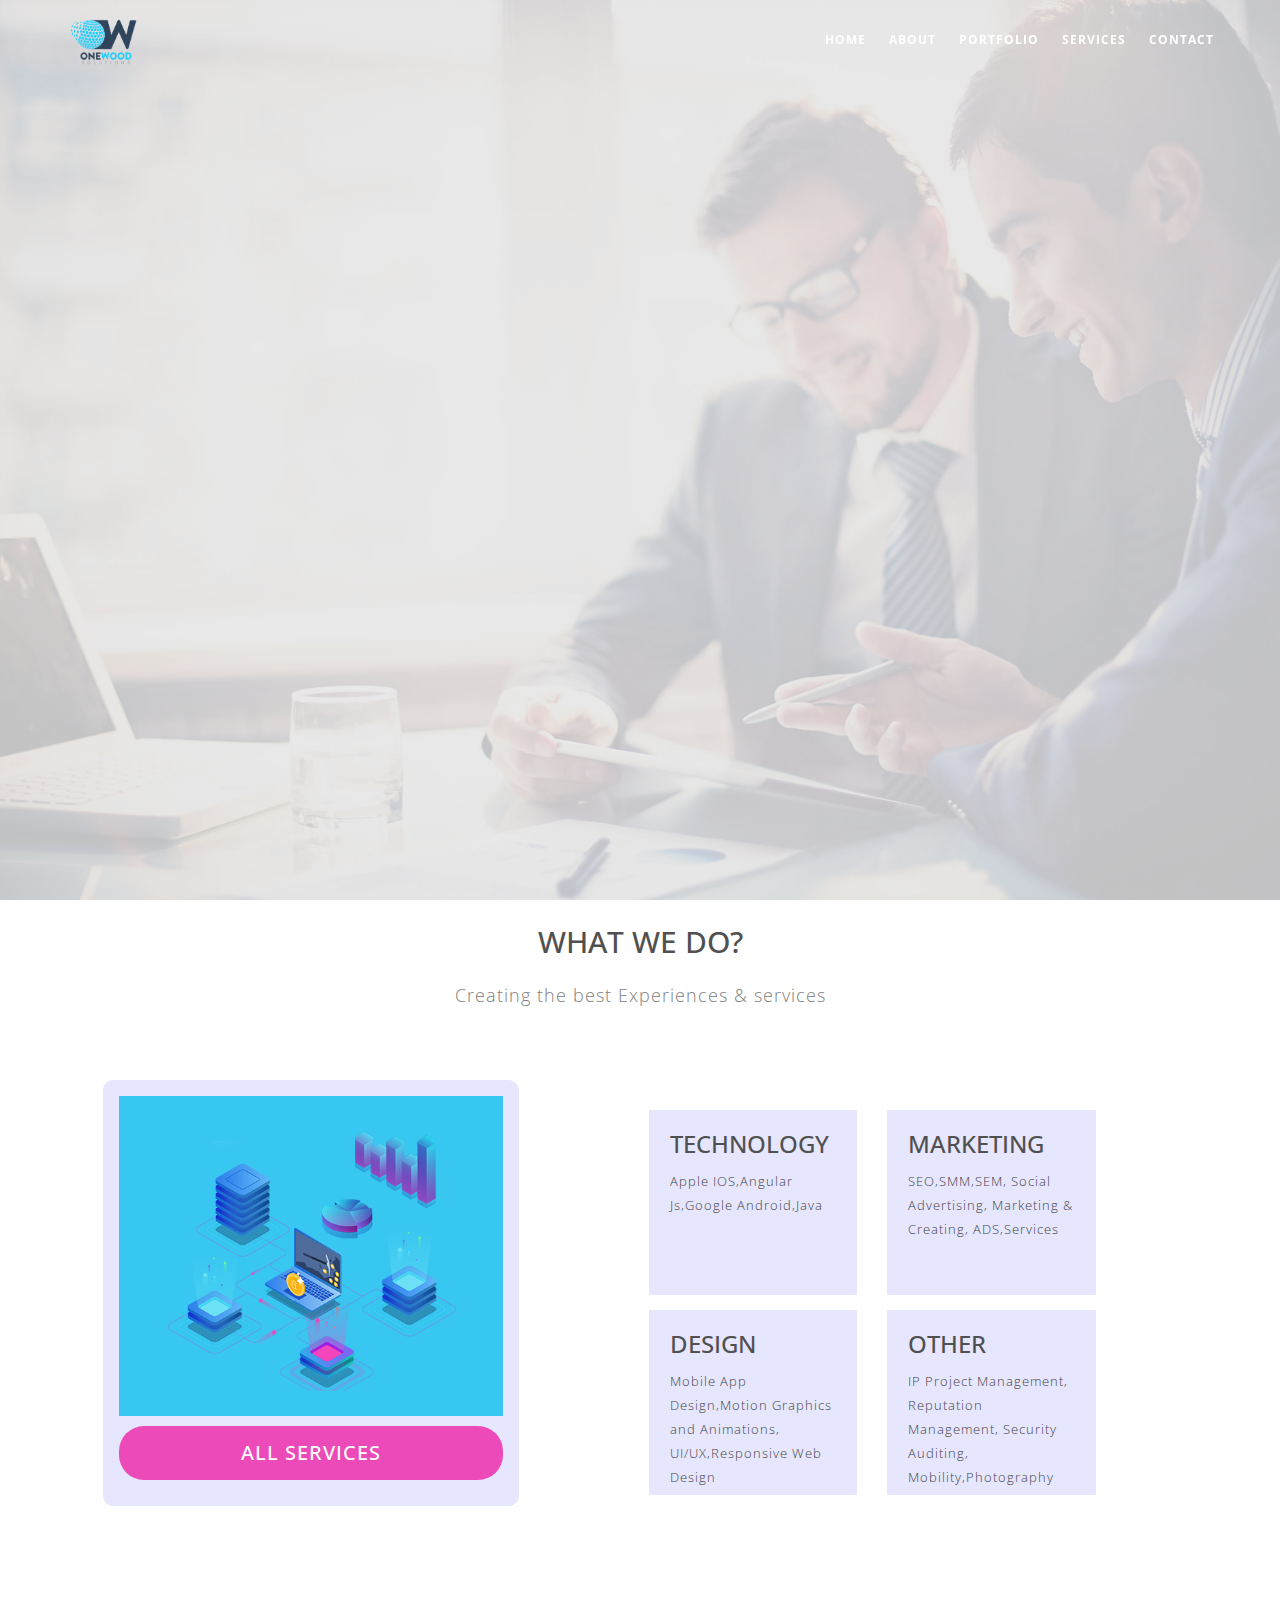
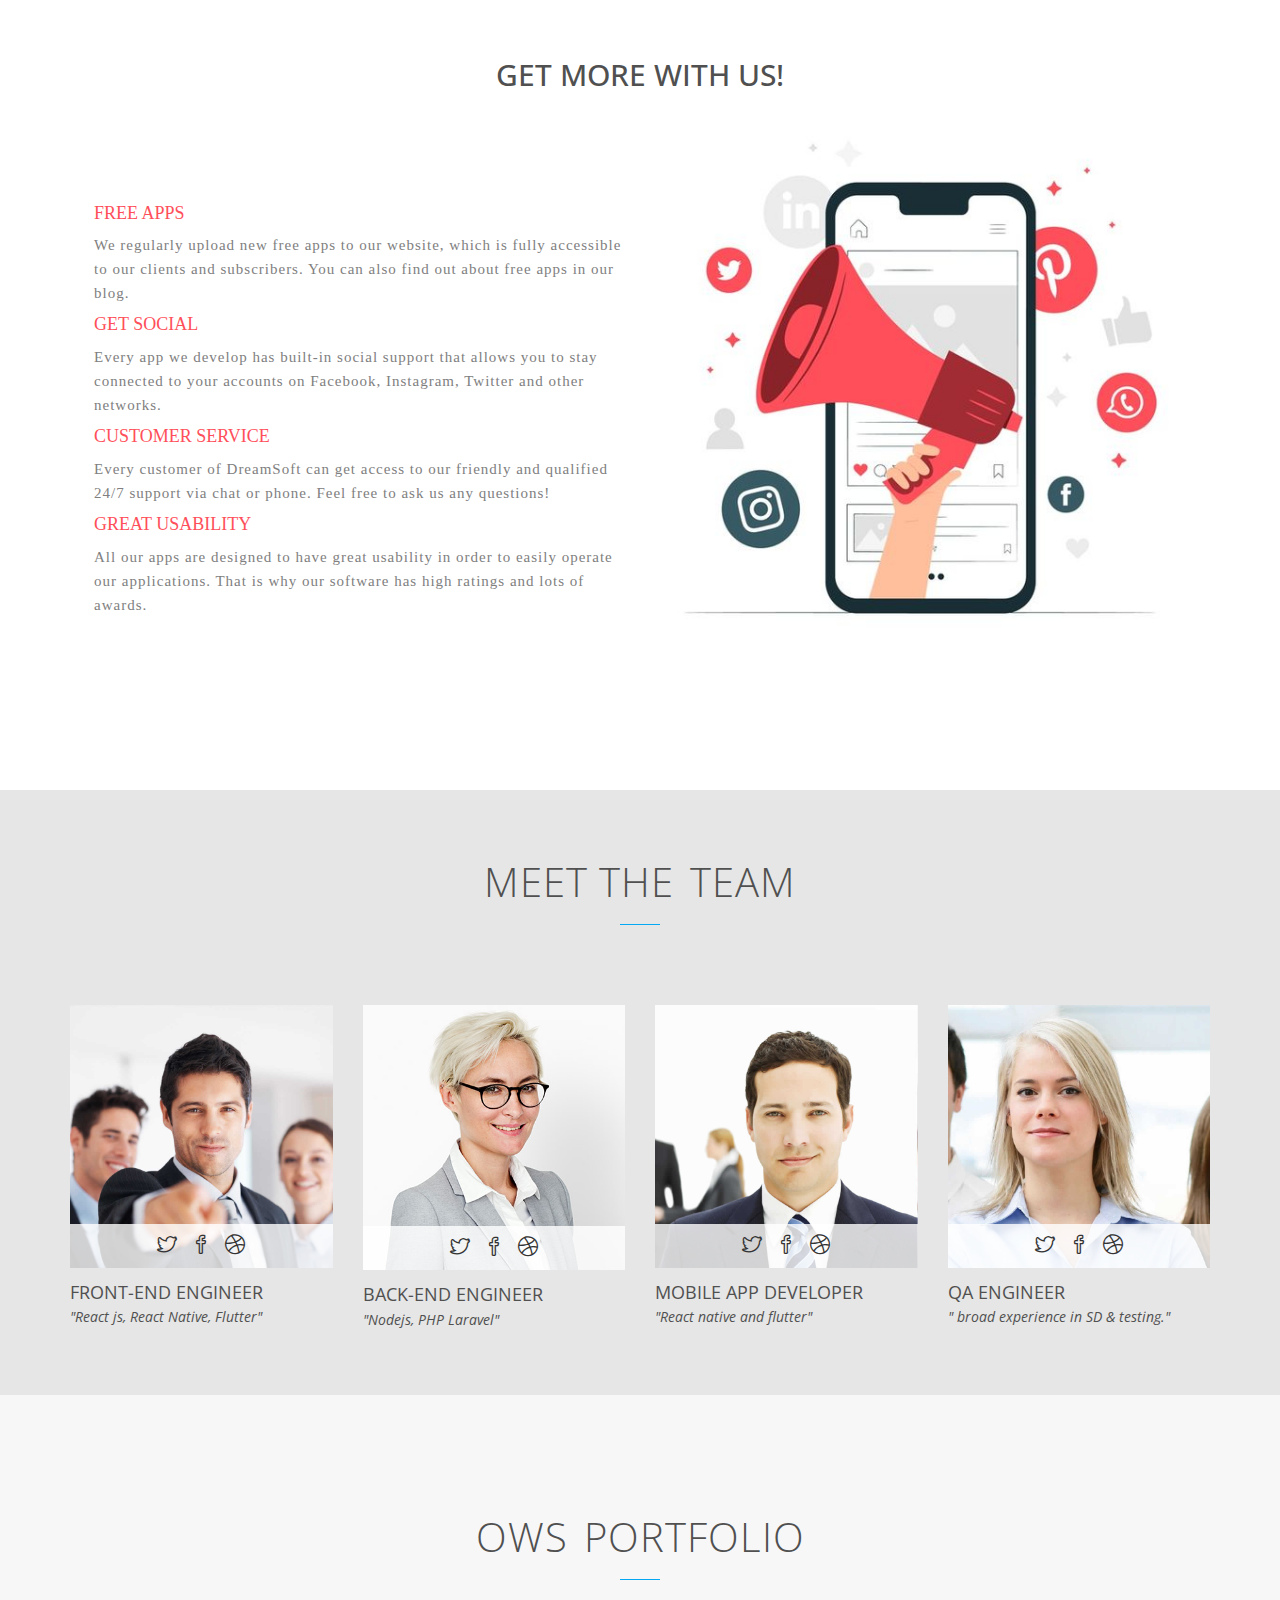
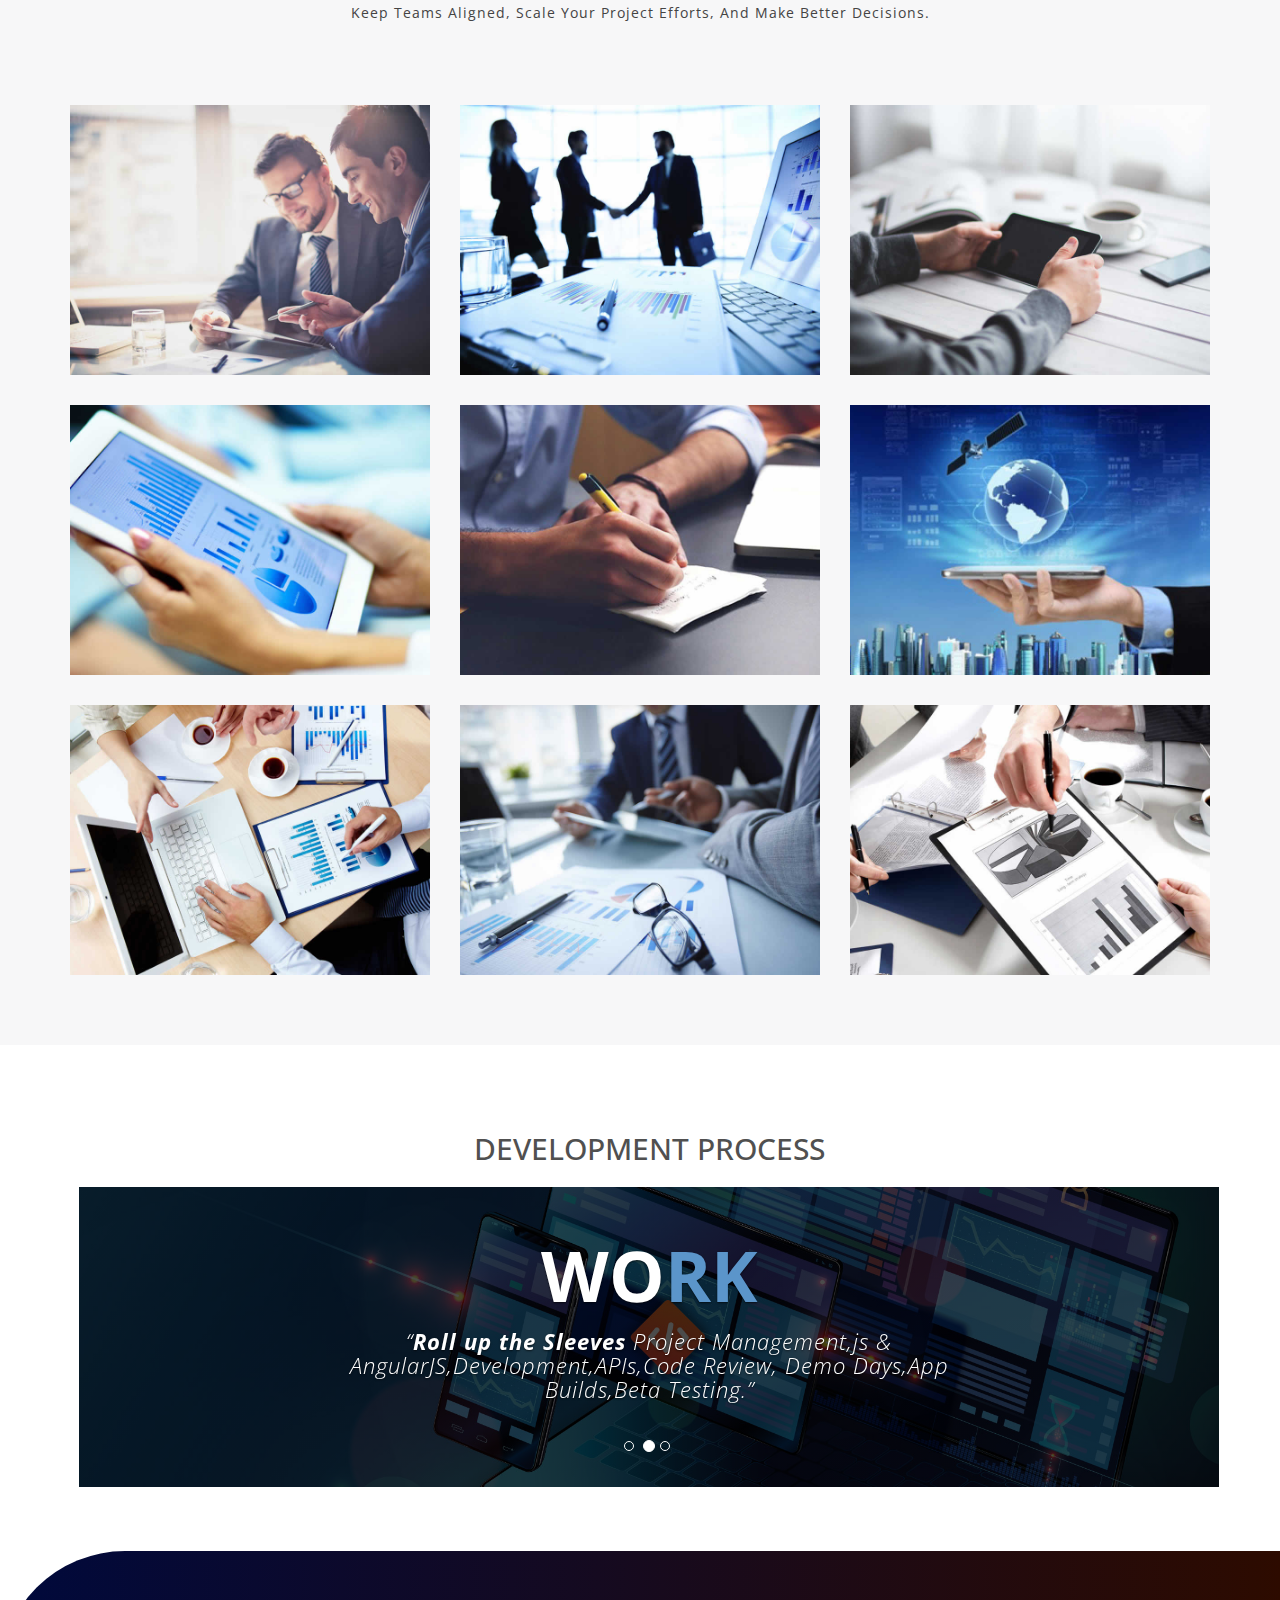
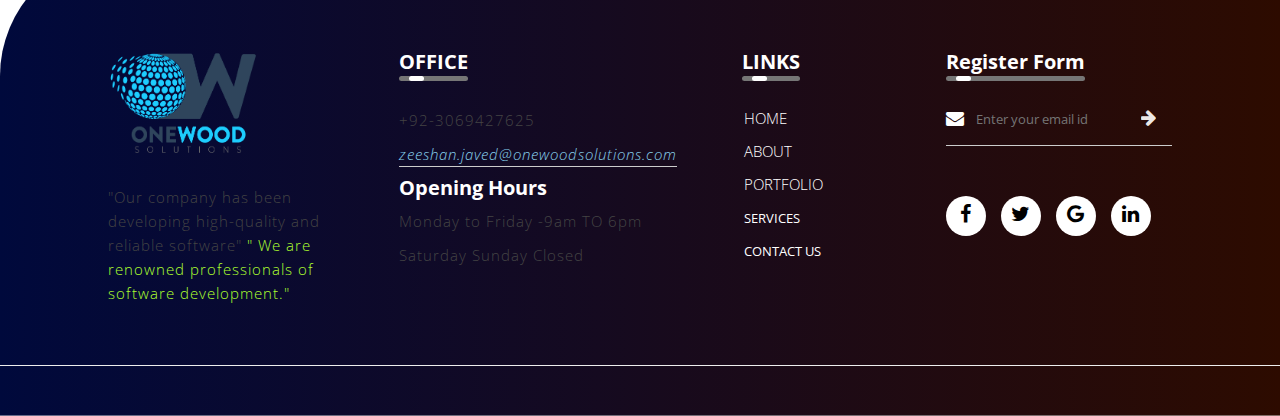
==== index.html @ 3f16fde7 "readme1" ====
<!DOCTYPE html>
<html>
<head>
	<meta charset="utf-8">
	<title>one wood solution</title>
	<link rel="stylesheet" type="text/css" href="css/style.css">
	 <meta name="viewport" content="width=device-width, initial-scale=1">
	  <link  rel="stylesheet" href="https://cdnjs.cloudflare.com/ajax/libs/animate.css/4.1.1/animate.min.css"/>
  <link rel="stylesheet" href="https://maxcdn.bootstrapcdn.com/bootstrap/3.4.1/css/bootstrap.min.css">
  <script src="https://ajax.googleapis.com/ajax/libs/jquery/3.5.1/jquery.min.js"></script>
  <script src="https://maxcdn.bootstrapcdn.com/bootstrap/3.4.1/js/bootstrap.min.js"></script>
   <!--add icon-->
  <link rel="stylesheet" href="https://cdnjs.cloudflare.com/ajax/libs/font-awesome/4.7.0/css/font-awesome.min.css">
   <!--extra-->
   <link  rel="stylesheet" href="https://cdnjs.cloudflare.com/ajax/libs/animate.css/4.1.1/animate.min.css"/>
  <link rel="stylesheet" href="https://maxcdn.bootstrapcdn.com/bootstrap/3.4.1/css/bootstrap.min.css">
  <script src="https://ajax.googleapis.com/ajax/libs/jquery/3.5.1/jquery.min.js"></script>
  <script src="https://maxcdn.bootstrapcdn.com/bootstrap/3.4.1/js/bootstrap.min.js"></script>
  <!--extra-->
  <!-- Bootstrap -->
        <link href="bootstrap/css/bootstrap.min.css" rel="stylesheet">
        <link href="css/style.css" rel="stylesheet" type="text/css">
        <link href="css/flexslider.css" rel="stylesheet" type="text/css">
        <link href="icons/css/ionicons.min.css" rel="stylesheet" type="text/css">
        <link href="icons/css/simple-line-icons.css" rel="stylesheet" type="text/css">
       
        <!--revolution slider setting css-->
        <link href="rs-plugin/css/settings.css" rel="stylesheet">
        <link href="css/prettyPhoto.css" rel="stylesheet" type="text/css" />
        <!-- HTML5 shim and Respond.js for IE8 support of HTML5 elements and media queries -->
        <!-- WARNING: Respond.js doesn't work if you view the page via file:// -->
        <!--[if lt IE 9]>
          <script src="https://oss.maxcdn.com/html5shiv/3.7.2/html5shiv.min.js"></script>
          <script src="https://oss.maxcdn.com/respond/1.4.2/respond.min.js"></script>
        <![endif]-->
</head>

<body data-spy="scroll" data-target=".navbar" data-offset="80">


        <!-- Static navbar -->
        <nav class="navbar navbar-default navbar-fixed-top before-color">
            <div class="container">
                <div class="navbar-header">
                    <button type="button" class="navbar-toggle collapsed" data-toggle="collapse" data-target="#navbar" aria-controls="navbar">
                        <span class="sr-only">Toggle navigation</span>
                        <span class="icon-bar"></span>
                        <span class="icon-bar"></span>
                        <span class="icon-bar"></span>
                    </button>
                    <a class="navbar-brand alo" href="index.html"><img src="images/ow spread logo-01.png"></a>
                </div>
                <div id="navbar" class="navbar-collapse collapse">
                    <ul class="nav navbar-nav navbar-right scroll-to">
                       <li><a href="index.html">Home</a></li>
      <li><a href="about.html">About</a></li>
      <li><a href="portfolio.html">Portfolio</a></li>
      <li><a href="services.html"> Services</a></li>
      <li><a href="contact.html"> Contact</a></li>

                    </ul>
                </div><!--/.nav-collapse -->
            </div><!--/.container-fluid -->
        </nav>


        <div class="fullwidthbanner" id="home">
            <div class="tp-banner">
                <ul>
                    <!-- SLIDE 1 -->
                    <li data-transition="fade" data-slotamount="7" data-masterspeed="1500">
                        <!-- MAIN IMAGE -->
                        <img src="images/bg-1.jpg" alt="desk" data-bgfit="cover" data-bgposition="left top" data-bgrepeat="no-repeat">
                        <!-- LAYERS -->
                        <!-- LAYER NR. 1 -->
                        <div class="tp-caption slider-title" data-x="center" data-y="center"  data-voffset="-30" data-speed="500" data-start="1200" data-easing="Power4.easeInOut">
                         We are <span>Creative</span>
                        </div> <!-- /tp-caption -->
                        <!-- LAYER NR. 2 -->
                        <div class="tp-caption slider-caption" data-x="center" data-y="center" data-voffset="40" data-speed="500" data-start="1800" data-easing="Power4.easeInOut" data-captionhidden="on">
                            “Developer is the one who creates bugs/defects mostly and working code rarely”
                        </div> <!-- /tp-caption -->

                        <!-- LAYER NR. 3 -->
                        <div class="tp-caption slider-button scroll-to" data-x="center" data-y="center" data-voffset="120" data-speed="500" data-start="2400" data-easing="Power4.easeInOut" data-captionhidden="on">
                            <a class="btn btn-white" href="#about">See more</a>
                        </div> <!-- /tp-caption -->
                    </li>
                    <!-- SLIDE 2 -->
                    <li data-transition="fade" data-slotamount="7" data-masterspeed="1500">
                        <!-- MAIN IMAGE -->
                        <img src="images/bg-3.jpg" alt="desk" data-bgfit="cover" data-bgposition="left top" data-bgrepeat="no-repeat">

                        <!-- LAYERS -->
                        <!-- LAYER NR. 1 -->
                        <div class="tp-caption slider-title" data-x="center" data-y="center"  data-voffset="-30" data-speed="500" data-start="1200" data-easing="Power4.easeInOut">
                       WE ARE <span>INGENIOUS</span>
                        </div> <!-- /tp-caption -->

                        <!-- LAYER NR. 2 -->
                        <div class="tp-caption slider-caption" data-x="center" data-y="center" data-voffset="40" data-speed="500" data-start="1800" data-easing="Power4.easeInOut" data-captionhidden="on">
                           “Software testing is not only ensuring absence of bugs but also ensuring presence of value.”
                        </div> <!-- /tp-caption -->

                        <!-- LAYER NR. 3 -->
                        <div class="tp-caption slider-button scroll-to" data-x="center" data-y="center" data-voffset="120" data-speed="500" data-start="2400" data-easing="Power4.easeInOut" data-captionhidden="on">
                            <a class="btn btn-white" href="#about">See more</a>
                        </div> <!-- /tp-caption -->
                    </li>
                    <!-- SLIDE 3 -->
                </ul>
            </div>
        </div><!--full width banner-->



<!--services-->
<section class="services">
    <div class="container-fluid ct1">
   <div class="typing"><h2>WHAT WE DO?</h2>
      <p>Creating the best Experiences &amp; services</p></div>
  <div class="animate__animated animate__fadeIn" style="animation-delay:1s;">
    <div class="col-md-4 col_serv"><img src="images/network.png">
      <p><a href="#">All SERVICES</a> </p></div>
    <div class="col-md-6 col_serv1">
    <div class="row">

       <div class="col-md-4 sr">
      <h3>TECHNOLOGY</h3>
        <p>  Apple IOS,Angular Js,Google Android,Java</p>
      </div>
      
       
      <div class="col-md-4 sr">
        <h3>MARKETING</h3>
        <p> SEO,SMM,SEM, Social Advertising, Marketing &amp; Creating,
 ADS,Services</p>
      </div>
    </div>
        <div class="row">
          
      <div class="col-md-4 sr">
        <h3>DESIGN</h3>
        <p> Mobile App Design,Motion Graphics and Animations,
 UI/UX,Responsive Web Design</p>
      </div>
     
      <div class="col-md-4 sr">
        <h3>OTHER</h3>
        <p>  IP Project Management, Reputation Management,
        Security Auditing, Mobility,Photography</p>
      </div>
    
  </div>
</div></div></div>

  </section>
  <!--tab-->
  <section class="tabs">
    <div class="container-fluid tb">
        <div class="t"><h2>GET MORE WITH US!</h2></div>
    
    <div row="">
        <div class="col-md-6 info">
            <div class="Hcover">
                <h3>FREE APPS</h3>
            <p>We regularly upload new free apps to our website, which is fully accessible to our clients and subscribers. You can also find out about free apps in our blog.</p>
            </div>
            <div class="Hcover">
                <h3>GET SOCIAL</h3>
            <p>Every app we develop has built-in social support that allows you to stay connected to your accounts on Facebook, Instagram, Twitter and other networks.</p>
            </div>
            <div class="Hcover">
                <h3>CUSTOMER SERVICE</h3>
            <p>Every customer of DreamSoft can get access to our friendly and qualified 24/7 support via chat or phone. Feel free to ask us any questions!</p>
            </div>
            <div class="Hcover">
                <h3>GREAT USABILITY</h3>
            <p>All our apps are designed to have great usability in order to easily operate our applications. That is why our software has high ratings and lots of awards.</p>
            </div>
        </div>
        <div class="col-md-6 information">
            <img src="images/others.jpg">
        </div>
    </div></div>
</section>

<!--meet the team-->
<div class="team">
            <div class="container">
                <div class="row">
                    <div class="col-sm-8 col-sm-offset-2">
                        <div class="section-title text-center">
                            <h1> <span class="alo">MEET THE</span> TEAM</h1> 
                            <span class="border-line"></span>
                    
                        </div>
                    </div>
                </div>
                <div class="row">

                    <div class="col-sm-3 margin-bottom30">
                        <div class="team-box">
                            <img src="images/team-1.jpg" class="img-responsive" alt="">

                            <ul class="social list-inline">
                                <li><a href="#"><i class="icon icon-social-twitter"></i></a></li>
                                <li><a href="#"><i class="icon icon-social-facebook"></i></a></li>
                                <li><a href="#"><i class="icon icon-social-dribbble"></i></a></li>
                            </ul>
                        </div>
                        <div class="team-desc">
                            <h4>Front-End Engineer</h4>
                            <em>"React js, React Native, Flutter"</em>
                        </div>
                    </div>
                     <div class="col-sm-3 margin-bottom30">
                        <div class="team-box">
                            <img src="images/team5.jpg" class="img-responsive" alt="">                     
                            <ul class="social list-inline">
                                <li><a href="#"><i class="icon icon-social-twitter"></i></a></li>
                                <li><a href="#"><i class="icon icon-social-facebook"></i></a></li>
                                <li><a href="#"><i class="icon icon-social-dribbble"></i></a></li>
                            </ul>
                        </div>
                        <div class="team-desc">
                            <h4>Back-End Engineer</h4>
                            <em>"Nodejs, PHP Laravel"</em>
                        </div>

                    </div>
                    <div class="col-sm-3 margin-bottom30">
                        <div class="team-box">
                            <img src="images/team-2.jpg" class="img-responsive" alt="">                       
                            <ul class="social list-inline">
                                <li><a href="#"><i class="icon icon-social-twitter"></i></a></li>
                                <li><a href="#"><i class="icon icon-social-facebook"></i></a></li>
                                <li><a href="#"><i class="icon icon-social-dribbble"></i></a></li>
                            </ul>
                        </div>
                        <div class="team-desc">
                            <h4>Mobile App Developer</h4>
                            <em>"React native and flutter"</em>
                        </div>
                    </div><!--team col end-->
                   
                    <div class="col-sm-3 margin-bottom30">
                        <div class="team-box">
                            <img src="images/team-3.jpg" class="img-responsive" alt="">                     
                            <ul class="social list-inline">
                                <li><a href="#"><i class="icon icon-social-twitter"></i></a></li>
                                <li><a href="#"><i class="icon icon-social-facebook"></i></a></li>
                                <li><a href="#"><i class="icon icon-social-dribbble"></i></a></li>
                            </ul>
                        </div>
                        <div class="team-desc">
                            <h4>QA Engineer</h4>
                            <em>" broad experience in SD &amp; testing."</em>
                        </div>
                        
                    </div><!--team col end-->
                </div>
            </div>
        </div>

<section id="work" class="section-padding">
            <div class="container">
                <div class="row">
                    <div class="col-sm-8 col-sm-offset-2">
                        <div class="section-title text-center">
                            <h1> <span class="alo">OWS</span> Portfolio</h1> 
                            <span class="border-line"></span>
                            <p class="lead subtitle-caption">
                               Keep teams aligned, scale your project efforts, and make better decisions.
                            </p>
                        </div>
                    </div>
                </div><!--heading row-->


                <div class="row">
                    <div class="col-sm-4">
                        <div class="entry-thumb portfolio-thumb">
                            <div class="imgoverlay text-light">
                                <a href="images/work-1.jpg" class="load-content prettyPhoto" data-gal="prettyPhoto[name_gallery]">
                                    <img src="images/work-1.jpg" class="img-responsive" alt="">
                                    <div class="overlay"><span class="overlaycolor"></span><div class="overlayinfo" style="margin-top: -11px;"><h6>OWS</h6></div></div>
                                </a>
                            </div>
                        </div>
                    </div><!--work col-->
                    <div class="col-sm-4">
                        <div class="entry-thumb portfolio-thumb">
                            <div class="imgoverlay text-light">
                                <a href="images/work-2.jpg" class="load-content prettyPhoto" data-gal="prettyPhoto[name_gallery]">
                                    <img src="images/work-2.jpg" class="img-responsive" alt="">
                                    <div class="overlay"><span class="overlaycolor"></span><div class="overlayinfo" style="margin-top: -11px;"><h6>OWS</h6></div></div>
                                </a>
                            </div>
                        </div>
                    </div><!--work col-->
                    <div class="col-sm-4">
                        <div class="entry-thumb portfolio-thumb">
                            <div class="imgoverlay text-light">
                                <a href="images/work-3.jpg" class="load-content prettyPhoto" data-gal="prettyPhoto[name_gallery]">
                                    <img src="images/work-3.jpg" class="img-responsive" alt="">
                                    <div class="overlay"><span class="overlaycolor"></span><div class="overlayinfo" style="margin-top: -11px;"><h6>OWS</h6></div></div>
                                </a>
                            </div>
                        </div>
                    </div><!--work col-->
                </div><!--work row-->
                <div class="row">
                    <div class="col-sm-4">
                        <div class="entry-thumb portfolio-thumb">
                            <div class="imgoverlay text-light">
                                <a href="images/work-4.jpg" class="load-content prettyPhoto" data-gal="prettyPhoto[name_gallery]">
                                    <img src="images/work-4.jpg" class="img-responsive" alt="">
                                    <div class="overlay"><span class="overlaycolor"></span><div class="overlayinfo" style="margin-top: -11px;"><h6>OWS</h6></div></div>
                                </a>
                            </div>
                        </div>
                    </div><!--work col-->
                    <div class="col-sm-4">
                        <div class="entry-thumb portfolio-thumb">
                            <div class="imgoverlay text-light">
                                <a href="images/work-5.jpg" class="load-content prettyPhoto" data-gal="prettyPhoto[name_gallery]">
                                    <img src="images/work-5.jpg" class="img-responsive" alt="">
                                    <div class="overlay"><span class="overlaycolor"></span><div class="overlayinfo" style="margin-top: -11px;"><h6>OWS</h6></div></div>
                                </a>
                            </div>
                        </div>
                    </div><!--work col-->
                    <div class="col-sm-4">
                        <div class="entry-thumb portfolio-thumb">
                            <div class="imgoverlay text-light">
                                <a href="images/work-6.jpg" class="load-content prettyPhoto" data-gal="prettyPhoto[name_gallery]">
                                    <img src="images/work-6.jpg" class="img-responsive" alt="">
                                    <div class="overlay"><span class="overlaycolor"></span><div class="overlayinfo" style="margin-top: -11px;"><h6>OWS</h6></div></div>
                                </a>
                            </div>
                        </div>
                    </div><!--work col-->
                </div><!--work row-->
                <div class="row">
                    <div class="col-sm-4">
                        <div class="entry-thumb portfolio-thumb">
                            <div class="imgoverlay text-light">
                                <a href="images/work-7.jpg" class="load-content prettyPhoto" data-gal="prettyPhoto[name_gallery]">
                                    <img src="images/work-7.jpg" class="img-responsive" alt="">
                                    <div class="overlay"><span class="overlaycolor"></span><div class="overlayinfo" style="margin-top: -11px;"><h6>OWS</h6></div></div>
                                </a>
                            </div>
                        </div>
                    </div><!--work col-->
                    <div class="col-sm-4">
                        <div class="entry-thumb portfolio-thumb">
                            <div class="imgoverlay text-light">
                                <a href="images/work-8.jpg" class="load-content prettyPhoto" data-gal="prettyPhoto[name_gallery]">
                                    <img src="images/work-8.jpg" class="img-responsive" alt="">
                                    <div class="overlay"><span class="overlaycolor"></span><div class="overlayinfo" style="margin-top: -11px;"><h6>OWS</h6></div></div>
                                </a>
                            </div>
                        </div>
                    </div><!--work col-->
                    <div class="col-sm-4">
                        <div class="entry-thumb portfolio-thumb">
                            <div class="imgoverlay text-light">
                                <a href="images/work-9.jpg" class="load-content prettyPhoto" data-gal="prettyPhoto[name_gallery]">
                                    <img src="images/work-9.jpg" class="img-responsive" alt="">
                                    <div class="overlay"><span class="overlaycolor"></span><div class="overlayinfo" style="margin-top: -11px;"><h6>OWS</h6></div></div>
                                </a>
                            </div>
                        </div>
                    </div><!--work col-->
                </div><!--work row-->
            </div>
        </section>
        
<!--slid-->

<section class="slider">
<div class="container">
  <div id="myCarousel" class="carousel slide" data-ride="carousel">
    <!-- Indicators -->
    <ol class="carousel-indicators">
      <li data-target="#myCarousel" data-slide-to="0" class=""></li>
      <li data-target="#myCarousel" data-slide-to="1" class="active"></li>
      <li data-target="#myCarousel" data-slide-to="2" class=""></li>
    </ol>

    <!-- Wrapper for slides -->
    <div class="txt"><h2>DEVELOPMENT PROCESS </h2></div>

    <div class="carousel-inner">
      <div class="item active left">
        <div class="banner">
           <div class="carousel-caption">
            <h2> Dis<span>cover</span></h2>
            <p>“<b>Set the Strategy</b>
Client on boarding,Strategy Sessions, Mission Statement,Timeline and Spring Schedule,Research and Technology,
Architecture,Environment Setup.” </p>
          </div>
              </div></div>

      <div class="item next left">
        <div class="banner1">
          <div class="carousel-caption">
            <h2 >Wo<span>rk</span></h2>
            <p>“<b>Roll up the Sleeves</b>
Project Management,js &amp; AngularJS,Development,APIs,Code Review, Demo Days,App Builds,Beta Testing.” </p>
          </div>
      </div>
  </div>
    
      <div class="item">
        <div class="banner2">
           <div class="carousel-caption">
            <h2 >Enha<span>nce</span></h2>
            <p >“<b>Launch & Maintain</b>
Production Launch,QA and Testing,Development,Guidlines,<br>Organization and Employee Training,
Documentation,Code Hand-off.”</p>
          </div>

      </div>
    </div>

    <!-- Left and right controls -->
    <div class="arrow"><a class="left carousel-control" href="#myCarousel" data-slide="prev">
      <span class="glyphicon glyphicon-chevron-left"></span>
      <span class="sr-only">Previous</span>
    </a></div>
    <div class="arrow"><a class="right carousel-control" href="#myCarousel" data-slide="next">
      <span class="glyphicon glyphicon-chevron-right"></span>
      <span class="sr-only">Next</span>
    </a></div>
  </div>
</div></div>
</section>
<!--footer-->

<footer class="footer ">
<div class=" Rcover">
  <div class="col">
    <img class="contrast" src="images/ow spread logo-01.png" alt="logo">
        <p>"Our company has been developing high-quality and reliable software"
          <span>" We are renowned professionals of software development." </span>
        </p> 
  </div>
  <div class="col">
    <h3>OFFICE <div class="underline"><span></span></div></h3>
    <p>+92-3069427625</p>
    <p class="email-id"><i>zeeshan.javed@onewoodsolutions.com</i></p>
     <h2>Opening Hours </h2>
         <p> Monday to Friday -9am TO 6pm</p>
          <p> Saturday Sunday Closed</p>
  </div>
   <div class="col">
    <h3>LINKS<div class="underline"><span></span></div> </h3>
    <ul>
      <li><a href="">HOME</a></li>
      <li><a href="">ABOUT</a></li>
      <li><a href="">PORTFOLIO</a></li>
      <li><a href=""></a>SERVICES</li>
      <li><a href=""></a>CONTACT US</li>     
    </ul></div> 
  <div class="col">   
  <h3>Register Form <div class="underline"><span></span></div> </h3>
   <form class="f">
   <i class="fa fa-envelope icon"></i>
  <input type="email" placeholder="Enter your email id" required="">
 <button><i class="fa fa-arrow-right"></i></button>
</form>
  <div class="social_icon">
          <a href="#" class="fa fa-facebook"></a>
<a href="#" class="fa fa-twitter"></a>
<a href="#" class="fa fa-google"></a>
<a href="#" class="fa fa-linkedin"></a>
        </div>
  </div>
</div> 
<hr>
</footer>



</body>
        <!-- jQuery (necessary for Bootstrap's JavaScript plugins) -->
        <script src="js/jquery.min.js" type="text/javascript"></script>
        <script src="js/moderniz.min.js" type="text/javascript"></script>
        <script src="js/jquery.easing.1.3.js" type="text/javascript"></script>
        <!-- bootstrap js-->
        <script src="bootstrap/js/bootstrap.min.js" type="text/javascript"></script>
        <script type="text/javascript" src="js/jquery.flexslider-min.js"></script>
        <script type="text/javascript" src="js/parallax.min.js"></script> 
        <script type="text/javascript" src="js/jquery.prettyPhoto.js"></script>        
        <script type="text/javascript" src="js/jqBootstrapValidation.js"></script>
        <!--revolution slider scripts-->
        <script src="rs-plugin/js/jquery.themepunch.tools.min.js" type="text/javascript"></script>
        <script src="rs-plugin/js/jquery.themepunch.revolution.min.js" type="text/javascript"></script>  
        <script src="js/template.js" type="text/javascript"></script>
</html>
---- css/style.css ----
/* 
	Bonativo by TEMPLATE STOCK
	templatestock.co @templatestock
	Released for free under the Creative Commons Attribution 3.0 license (templated.co/license)
*/

@import url('https://fonts.googleapis.com/css?family=Open+Sans:400,700,600,400italic');

::selection{
    color: #CDDC39;
}

body{
    background: white;
    font-family: 'Open Sans', sans-serif;
    font-weight: 400;
    color: #505050;
    -webkit-font-smoothing: antialiased;
    -webkit-text-size-adjust: 100%;
    font-size: 14px;
}
/***basics****/
a,a:hover, a:focus, i{
    text-decoration: none;
    outline: 0;
    transition: all 0.3s ease-in-out;
    -webkit-transition: all 0.3s ease-in-out;
    -moz-transition: all 0.3s ease-in-out;
    -o-transition: all 0.3s ease-in-out;
    -ms-transition: all 0.3s ease-in-out;
}
p{
    font-weight: 300;
    font-size: 13px;
    letter-spacing: 1px;
    color:#444444;
    line-height: 24px;
}
.section-padding{
    padding-top: 100px;
    padding-bottom: 40px
}
.divided30{
    width:100%;
    height: 30px;
}
.padding-bottom30{
    padding-bottom: 30px;
}
.margin-bottom30{
    margin-bottom: 30px;
}
h1,h2,h3,h4,h5,h6{
    margin-top: 0px;
    font-family: 'Open Sans', sans-serif;
}
.colored-text{
    color: #03a9f4;
}

.alo{
  font-family: 'Open Sans', sans-serif;
  display: inline-block;
  text-transform: uppercase;
  margin-right: 5px;
}
.section-title{
    position: relative;
    padding-top: 20px;
    padding-bottom: 20px;
    margin-bottom: 60px;
}
.section-title h1{
    text-transform: uppercase;
    font-weight: 300;
    margin: 0px;
    font-size: 40px;
    margin-bottom: 0px;
    letter-spacing: 1px;
}
.border-line{
    width:40px;
    height: 1px;
    margin-top: 20px;
    display: block;
    text-align: center;
    background-color:  #03a9f4;
    margin-left: auto;
    margin-right: auto;
}
.subtitle-caption{
    font-weight: 400;
    margin-top: 20px;
    font-size: 14px;
    margin-bottom: 0;
    line-height: 25px;
    text-transform: capitalize;
}
.center-title{
    margin-bottom: 40px;
    text-align: center;
    text-transform: capitalize;
    font-weight: 300;
    letter-spacing: 2px;
}
.no-padding{
    padding: 0px;
}
/****navbar css****/
@media(min-width:768px){
    nav.before-color{
        background-color: rgba(255,255,255,0);
        padding: 15px 0;
    }
    nav.after-color{
        background-color: rgba(255,255,255,.95);
        padding: 0px 0;
        box-shadow: 0px 1px 5px rgba(0,0,0,0.302);
        -webkit-box-shadow: 0px 1px 5px rgba(0,0,0,0.302);
    }
    nav.before-color.navbar-default .navbar-brand{
    color:#fff;
    font-size: 35px;
    font-weight: 400;
}
    nav.after-color.navbar-default .navbar-brand{
    color:#000;
    font-size: 35px;
    font-weight: 400;
}
    nav.before-color .navbar-nav>li>a{
        color:#fff;
    }
    
    nav.after-color .navbar-nav>li>a{
        color:#333;
    }
    .nav>li>a {
        position: relative;
        display: block;
        padding: 15px 11px;

    }
    nav.before-color .nav>li{
        border-left: 1px solid transparent;    
    }
    nav.after-color .nav>li{
        border-left: 1px solid rgba(0,0,0,0.1);    
    }
}
.navbar-default {
    background-color: rgba(255,255,255,.95);
    border:0px;
    margin: 0px;
    width:100%;
    left: 0;
    right: 0;
    padding: 5px 0;
    z-index: 9999;
    transition: all 0.3s ease-in-out;
    -webkit-transition: all 0.3s ease-in-out;
    -moz-transition: all 0.3s ease-in-out;
    -o-transition: all 0.3s ease-in-out;
    -ms-transition: all 0.3s ease-in-out;
}
.navbar-default .navbar-nav>li>a {
    color: #333;
    font-weight: 700;
    font-size: 12px;
    text-transform: uppercase;
    font-family: 'Open Sans', sans-serif;
    letter-spacing: 1px;
}
.navbar-default .navbar-nav>li>a:hover{
        color: #03a9f4;
    }
.navbar-default .navbar-nav>.active>a, .navbar-default .navbar-nav>.active>a:focus, .navbar-default .navbar-nav>.active>a:hover {
    color:  #03a9f4;
    background-color: transparent;
}
.navbar-default .navbar-nav>.open>a, .navbar-default .navbar-nav>.open>a:focus, .navbar-default .navbar-nav>.open>a:hover {
  color:  #03a9f4;
  background-color: transparent;
}
.container .navbar-brand img{
        width: 67px;
    margin-top: -11px;
}
.navbar-default .navbar-brand{
    color:#000;
    font-size: 35px;
    font-weight: 400;
}
.navbar-default .navbar-nav>li:hover .dropdown-menu{
    display: block;
}
/*********

BUTTONS

*********/


.btn{
    text-transform: uppercase;
    font-weight: 400;
    font-size: 14px;
    letter-spacing: 2px;
    border-radius: 25px;
    font-family: 'Open Sans', sans-serif;
    -webkit-transition: all .3s ease;
    -moz-transition: all .3s ease;
    transition: all .3s ease;
}
.btn:focus{
    outline: 0;
}
.btn-white{
    color:#fff;
    padding: 0px;
    border: 1px solid #fff;
    padding: 10px 20px;
    background-color: transparent;
}
.btn-white:hover{
    color: #03a9f4;
    border-color: #fff;
    background-color: #fff;
}
.btn-border-black{
    border: 1px solid #333;
    color:#333;
    padding: 10px 25px;
    background-color: transparent;
}
.btn-border-black:hover{
    color:#fff;
    border-color:#333;
    background-color:#333;
}
.btn-border-theme{
    border: 1px solid  #03a9f4;
    color: #03a9f4;
    padding: 10px 25px;
    background-color: transparent;
}
.btn-border-theme:hover{
    color:#fff;
    border-color: #03a9f4;
    background-color:  #03a9f4;
}
.btn-radius{
    padding: 13px 40px;
    border-radius: 30px;
    -webkit-border-radius: 30px;
}

/***********

SLIDER REVOLUTION CSS

**************/

.slider-title{
    color:#fff;
    font-weight: 100;
    text-transform: uppercase;
    font-size:70px;
    letter-spacing:2px;
    font-family: 'Open Sans', sans-serif;
}
.slider-title span{
    font-weight: 700;
}
.slider-caption{
    color:#f8f8f8;
    font-size: 16px;
    font-weight: 300;
    font-family: 'Open Sans', sans-serif;
}
.slider-button a.btn-white{
    color:#000;
    background-color: #fff;
}
.slider-button a.btn-white:hover{
    color:#fff;
    background-color: transparent;
}
/********

services icons css

********/
.feature-icon-wrap {
    position: relative;
    padding-bottom: 40px;
    margin: 0px;
}
.feature-icon-wrap .left-side-icon{
    float: left;

}
.feature-icon-wrap .left-side-icon .front-icon{
    font-size:3em;
    color: #03a9f4;
}
.back-icon {
    z-index: -1;
    color: #F0F0F0;
    position: absolute;
    padding-left: 40px;
    left: 0;
    top: 0;
    width: 100px;
    height: 100px;
    line-height: 100px;
    font-size: 100px;
}
.feature-icon-wrap .features-text-right{
    padding-left: 40px;
    overflow: hidden;
}
.features-text-right h3{
    text-transform: uppercase;
    font-weight: 700;
    font-size: 18px;
    letter-spacing: 1px;
}
.services-icons .left-side-icon i{
    width:70px;
    height: 70px;
    line-height: 70px;
    display: inline-block;
    text-align: center;
    border-radius: 50%;
    -webkit-border-radius: 50%;
    border: 1px solid  #03a9f4;
}





/****work****/

#work{
    background-color: #f7f7f8;
}
.portfolio-thumb {
    margin-bottom: 30px;
}
.imgoverlay {
    position: relative;
    overflow: hidden;
    display: block;
    max-width: 100%
}

.imgoverlay img {
    -webkit-transition: all .4s ease;
    -moz-transition: all .4s ease;
    -o-transition: all .4s ease;
    -ms-transition: all .4s ease;
    transition: all .4s ease
}

.imgoverlay:hover img {
    transform: scale(1.07);
    -ms-transform: scale(1.07);
    -webkit-transform: scale(1.07)
}

.imgoverlay .overlay {
    width: 100%;
    height: 100%;
    position: absolute;
    top: 0;
    left: 0;
    z-index: 0;
    opacity: 0;
    filter: alpha(opacity=0);
    -ms-filter: "alpha(Opacity=0)";
    -webkit-transition: opacity .3s ease;
    -moz-transition: opacity .3s ease;
    -o-transition: opacity .3s ease;
    -ms-transition: opacity .3s ease;
    transition: opacity .3s ease
}

.imgoverlay:hover .overlay {
    opacity: 1;
    filter: alpha(opacity=100);
    -ms-filter: "alpha(Opacity=100)"
}

.imgoverlay .overlaycolor {
    width: 100%;
    height: 100%;
    background: #000;
    position: absolute;
    top: 0;
    left: 0;
    z-index: 0;
    opacity: .8;
    filter: alpha(opacity=80);
    -ms-filter: "alpha(Opacity=80)"
}

.imgoverlay .overlayinfo {
    width: 100%;
    text-align: center;
    display: block;
    position: absolute;
    top: 45%;
    left: 0;
    -webkit-transition: top .3s ease;
    -moz-transition: top .3s ease;
    -o-transition: top .3s ease;
    -ms-transition: top .3s ease;
    transition: top .3s ease;
}

.imgoverlay:hover .overlayinfo {
    top: 50%
}

.portfolio-thumb a{
    color:#fff;
    text-decoration: none;
}
.portfolio-thumb .work-description {
    text-align: center;
    padding: 20px 0;
}
.portfolio-thumb .work-description a{
    color:#333;
    text-transform: uppercase;
    font-size: 15px;
}
.overlayinfo h6 {
    font-size: 13px;
    text-transform: uppercase;
    letter-spacing: .1em
}



/*--footer--*/

.footer{
background: linear-gradient(to right, #00093c, #2d0b00);
 width: 100%; 
 background-position: center; 
 background-size: cover;
 color:#fff ;
 padding: 100px 0 30px ;
 border-top-left-radius: 125px ;
 font-size: 13px;
 line-height: 20px;
 
}
.Rcover{
  width: 85%;
  margin: auto;
  display: flex ;
  flex-wrap:wrap ;
  align-items: flex-start ;
  justify-content: space-between;
}

.contrast{
max-width: 150px;
margin-bottom: 30px;
}
.col{
  flex-basis: 23%;
  margin-bottom: 30px;
      padding: 0px 12px;
}
.col:nth-child(2), .col:nth-child(3){
  flex-basis: 15%;
}
.col p{

  font-size: 15px;
  font-weight: 300;

}
.email-id{
  width: fit-content;
  border-bottom: 1px solid #ccc;
  color: skyblue;
}
.email-id:hover{
  cursor: pointer;
  color: lightyellow;
}
.col p span{
  color: greenyellow;
}
.col h3{
  margin-bottom: 35px;
  width: fit-content;
  position: relative;
  font-size: 20px;
  font-weight: bold;
}
.col h2{
  width: fit-content;
  position: relative;
  font-size: 20px;
  font-weight: bold;
}
.col ul{
  margin-left:-38px;
}
.col ul li{
  list-style: none;
  margin-bottom: 12px;
}
.col ul li a{
  text-decoration: none;
  color: #fff;
  font-size: 15px;
  font-weight: 300;
}
.f{
padding-bottom:15px ;
display: flex;
align-items: center;
justify-content: space-between;
border-bottom: 1px solid #ccc;
margin-bottom:50px ;
}
.f .fa{
  font-size:18px ;
  margin-right:10px ;
}
.f input{
  width: 100%;
  background: transparent;
  color: #ccc;
  border: 0;
  outline: none;
}
.f button{
border: 0;
background: transparent;
  outline: none;
  cursor: pointer;
 
  opacity: 0.9;
    cursor: pointer;
}
.social_icon a{
 width:40px ;
 height: 40px;
 border-radius: 50%;
 text-align:center ;
 line-height: 40x;
 font-size: 20px;
 color: #000;
 text-decoration: none;
 cursor: pointer;
 padding-top: 8px;
 margin-right: 12px;
 background-color: #fff;
}
/*--
.input-container {
  display: -ms-flexbox; /* IE10 */
 /*--
  display: flex;
  width: 100%;
  margin-bottom: 15px;
}
/*--
.icon {
  padding: 10px;
  background: dodgerblue;
  color: white;
  min-width: 50px;
  text-align: center;
}

.input-field {
  width: 100%;
  padding: 10px;
  outline: none;
}

.input-field:focus {
  border: 2px solid dodgerblue;
}

/* Set a style for the submit button */
/*--
.btn {
  background-color: dodgerblue;
  color: white;
  padding: 15px 20px;
  border: none;
  cursor: pointer;
  width: 100%;
  opacity: 0.9;
}

.btn:hover {
  opacity: 1;
} --*/
.hr{
  width: 90%;
  border:0 ;
  border-bottom: 1px solid #ccc ;
  margin:20px auto ;
}
.underline{
  margin-bottom: 15px;
  width: 100% ;
  height: 5px;
  background-color: #767676;
  border-radius: 3px ;
position: absolute;
top: 25px;
left: 0;
overflow: hidden;
}
.underline span{

  width:15px ;
  height: 100%;
  background-color:#fff ;
  border-radius: 3px;
position: absolute;
top: 0px;
left: 10px;
animation: moving 2s linear infinite;
}

@keyframes moving{
  0%{
left: -20px;
  }
  100%{
 left: 100%;
  }
}
form{
}  
@media (max-width: 700px){
  .footer{
 bottom: unset;
  }
  .col{
flex-basis: 100%;
  }
}
 


/* 
  Bonativo by TEMPLATE STOCK
  templatestock.co @templatestock
  Released for free under the Creative Commons Attribution 3.0 license (templated.co/license)
*/

@import url('https://fonts.googleapis.com/css?family=Open+Sans:400,700,600,400italic');

::selection{
    color: #CDDC39;
}

body{
    background: white;
    font-family: 'Open Sans', sans-serif;
    font-weight: 400;
    color: #505050;
    -webkit-font-smoothing: antialiased;
    -webkit-text-size-adjust: 100%;
    font-size: 14px;
}
/***basics****/
a,a:hover, a:focus, i{
    text-decoration: none;
    outline: 0;
    transition: all 0.3s ease-in-out;
    -webkit-transition: all 0.3s ease-in-out;
    -moz-transition: all 0.3s ease-in-out;
    -o-transition: all 0.3s ease-in-out;
    -ms-transition: all 0.3s ease-in-out;
}
p{
    font-weight: 300;
    font-size: 13px;
    letter-spacing: 1px;
    color:#444444;
    line-height: 24px;
}
.section-padding{
    padding-top: 100px;
    padding-bottom: 40px
}
.divided30{
    width:100%;
    height: 30px;
}
.padding-bottom30{
    padding-bottom: 30px;
}
.margin-bottom30{
    margin-bottom: 30px;
}
h1,h2,h3,h4,h5,h6{
    margin-top: 0px;
    font-family: 'Open Sans', sans-serif;
}
.colored-text{
    color: #03a9f4;
}

.alo{
  font-family: 'Open Sans', sans-serif;
  display: inline-block;
  text-transform: uppercase;
  margin-right: 5px;
}
.section-title{
    position: relative;
    padding-top: 20px;
    padding-bottom: 20px;
    margin-bottom: 60px;
}
.section-title h1{
    text-transform: uppercase;
    font-weight: 300;
    margin: 0px;
    font-size: 40px;
    margin-bottom: 0px;
    letter-spacing: 1px;
}
.border-line{
    width:40px;
    height: 1px;
    margin-top: 20px;
    display: block;
    text-align: center;
    background-color:  #03a9f4;
    margin-left: auto;
    margin-right: auto;
}
.subtitle-caption{
    font-weight: 400;
    margin-top: 20px;
    font-size: 14px;
    margin-bottom: 0;
    line-height: 25px;
    text-transform: capitalize;
}
.center-title{
    margin-bottom: 40px;
    text-align: center;
    text-transform: capitalize;
    font-weight: 300;
    letter-spacing: 2px;
}
.no-padding{
    padding: 0px;
}


/*********

BUTTONS

*********/


.btn{
    text-transform: uppercase;
    font-weight: 400;
    font-size: 14px;
    letter-spacing: 2px;
    border-radius: 25px;
    font-family: 'Open Sans', sans-serif;
    -webkit-transition: all .3s ease;
    -moz-transition: all .3s ease;
    transition: all .3s ease;
}
.btn:focus{
    outline: 0;
}
.btn-white{
    color:#fff;
    padding: 0px;
    border: 1px solid #fff;
    padding: 10px 20px;
    background-color: transparent;
}
.btn-white:hover{
    color: #03a9f4;
    border-color: #fff;
    background-color: #fff;
}
.btn-border-black{
    border: 1px solid #333;
    color:#333;
    padding: 10px 25px;
    background-color: transparent;
}
.btn-border-black:hover{
    color:#fff;
    border-color:#333;
    background-color:#333;
}
.btn-border-theme{
    border: 1px solid  #03a9f4;
    color: #03a9f4;
    padding: 10px 25px;
    background-color: transparent;
}
.btn-border-theme:hover{
    color:#fff;
    border-color: #03a9f4;
    background-color:  #03a9f4;
}
.btn-radius{
    padding: 13px 40px;
    border-radius: 30px;
    -webkit-border-radius: 30px;
}


/*--nav hero--*/


/*--what we do--*/
.ct1{
  margin: 0 auto;
}
.typing h2{
  font-size: 30px;
text-align: center;
margin: 2%;
}
.col_serv{
  border: 1px solid #e6e6ff;
  border-radius: 10px;
  padding: 15px;
  margin: 5% 7%;
  background-color: #e6e6ff;
      box-sizing: border-box;

     
}
.col_serv img{
  padding: 25px 15px;
  background-color: #38c7f1;
   width: 100%;
 height:auto;
}
.col_serv p a{
  background-color: #ec4ab9;
  padding: 15px 35px;
  text-align: center;
  font-size: 20px;
  font-weight: 500;
  width: 100%;
  display: inline-block;
  margin-top: 10px;
  border-radius: 25px;
 text-transform: uppercase;
  color: #fff;
}
.col_serv p a:hover {
background-color: orange;
cursor: pointer;
 transition: 0.5s;
}

.col_serv1{
 
  border-radius: 10px;
  padding: 15px;
  margin: 5% 1%;
      box-sizing: border-box;    
      
}
.typing h3{
text-align: center;
font-weight: bold;
color: #000;
}
.typing p{
text-align: center;
color: grey;
font-size: 18px;
font-weight: 300;
}
.sr {
    margin-top: 15px;
    padding: 20px;
    margin-left: 30px;
    height: 185px;
    border: 1px solid #e6e6ff;
    background-color: #e6e6ff;
}
.sr:hover{
  border: 1px solid greyr;
    box-shadow: 0 0 10px 0 grey;

  cursor: pointer;
}
.sr h3::after {
    content: '';
    width: 0%;
    height: 2px;
    background: #15bcea;
    display: block;
    margin: auto;
    transition: 0.5s;
    }
 .sr h3:hover::after{
  width: 100%;
} 

/*--tabs--*/ 


.t h2{
font-size: 30px;
text-align: center;
margin: 2%;
}
.tabs{
  margin: 5%;
  background-color: #fff;
}
.info{
     height: 500px;
    margin-top: 8%;
    margin-bottom: 2%;
}
.Hcover h3{
     font-size: 18px;
     font-weight: bold;
    font-weight: 500;
    color: #ff4f5a;
    font-family: auto;
}
.Hcover p{
  font-size: 15px;
  font-weight: 300;
  color: gray;
    font-family: auto;
}
.information{

  height: 500px;
 
}

.information img{
  width: 100%;
}

@media (max-width: 700px){

.t h2{
  font-size: 25px;
}

}
/*--meet the team--*/


.coverup{
}

.innerbox {
  position: relative;
  width: 50%;
}

.image {
  opacity: 1;
  display: block;
  width: 100%;
  height: 250px;
  transition: .5s ease;
  backface-visibility: hidden;
}
.txt h2{
font-size: 30px;
text-align: center;
margin-top: 2%;
margin-bottom: 5%;
}
.middle {

}

.innerbox:hover .image {
  opacity: 0.3;
}

.text {
 background-color: #4492d4;
    color: white;
    padding: 16px 32px;
}
.text h2{
 font-size: 20px;
 font-weight: 500;
}
.text p{
  color: #ccc;
  font-size: 15px;
 font-weight: 300;
 font-style: italic;
}
@media (max-width: 700px){
  row{
    flex-direction: column;
  }
  .innerbox{
      flex-basis: 100%;
    margin-top: 10px;
    margin-left: 88px;
  }
  .image{
    height: 150px;
  }
.text{
  padding: 10px 16px;
}
.text h2{
font-size: 15px;
} 
.text p{
font-size: 10px;
}

}

/*--cover--*/

.slider{
margin: 5%;

}
.txt h2{
font-size: 30px;
text-align: center;
margin: 2%;
}

.banner{
  background-image: linear-gradient(rgba(0,0,0,0.7),rgba(0,0,0,0.7)),url(../images/banner.png);
 width: 100%; height: 300px; 
 background-position: center; 
 background-size: cover;
 position: relative;
}

.banner1{
  background-image: linear-gradient(rgba(0,0,0,0.7),rgba(0,0,0,0.7)),url(../images/websiy.jpg);
 width: 100%; height: 300px;
 background-position: center; 
 background-size: cover;
 position: relative;

}
.banner2{
  background-image: linear-gradient(rgba(0,0,0,0.7),rgba(0,0,0,0.7)),url(../images/banner2.jpg);
 width: 100%; height: 300px; 
 background-position: center; 
 background-size: cover;
 position: relative;
}
.carousel-caption{
  position: absolute;
  top: 10%;
}
.carousel-caption h2{
font-size: 70px;
text-transform: uppercase;
font-weight: bold;
}
.carousel-caption h2 span{ 
  color: #5b95ca;
}
.carousel-caption p{
  margin-top: 15px;
font-size: 22px;
font-style: italic;
font-weight: 300;
color: #fff;
}

.container-fluid ol li{
background-color:#5b95ca ;
border-color: #5b95ca;
}
.arrow{
  display: none;
}
.arrow a{
  background-image: none;
}

@media (max-width: 700px){
   .carousel-caption{
  flex-basis: 100%;
   }
  .carousel-caption h2{
    font-size: 25px;
    text-align: center;
  }
  .carousel-caption p{
   font-size: 15px;

  }

  .txt h2{
 font-size: 22px;
    margin: 2% 0;
  }
}

/*--footer--*/


/*--footer--*/

.footer{
background: linear-gradient(to right, #00093c, #2d0b00);
 width: 100%; 
 background-position: center; 
 background-size: cover;
 color:#fff ;
 padding: 100px 0 30px ;
 border-top-left-radius: 125px ;
 font-size: 13px;
 line-height: 20px;
 
}
.Rcover{
  width: 85%;
  margin: auto;
  display: flex ;
  flex-wrap:wrap ;
  align-items: flex-start ;
  justify-content: space-between;
}

.contrast{
max-width: 150px;
margin-bottom: 30px;
}
.col{
  flex-basis: 23%;
  margin-bottom: 30px;
      padding: 0px 12px;
}
.col:nth-child(2), .col:nth-child(3){
  flex-basis: 15%;
}
.col p{

  font-size: 15px;
  font-weight: 300;

}
.email-id{
  width: fit-content;
  border-bottom: 1px solid #ccc;
  color: skyblue;
}
.email-id:hover{
  cursor: pointer;
  color: lightyellow;
}
.col p span{
  color: greenyellow;
}
.col h3{
  margin-bottom: 35px;
  width: fit-content;
  position: relative;
  font-size: 20px;
  font-weight: bold;
}
.col h2{
  width: fit-content;
  position: relative;
  font-size: 20px;
  font-weight: bold;
}
.col ul{
  margin-left:-38px;
}
.col ul li{
  list-style: none;
  margin-bottom: 12px;
}
.col ul li a{
  text-decoration: none;
  color: #fff;
  font-size: 15px;
  font-weight: 300;
}
.f{
padding-bottom:15px ;
display: flex;
align-items: center;
justify-content: space-between;
border-bottom: 1px solid #ccc;
margin-bottom:50px ;
}
.f .fa{
  font-size:18px ;
  margin-right:10px ;
}
.f input{
  width: 100%;
  background: transparent;
  color: #ccc;
  border: 0;
  outline: none;
}
.f button{
border: 0;
background: transparent;
  outline: none;
  cursor: pointer;
 
  opacity: 0.9;
    cursor: pointer;
}
.social_icon a{
 width:40px ;
 height: 40px;
 border-radius: 50%;
 text-align:center ;
 line-height: 40x;
 font-size: 20px;
 color: #000;
 text-decoration: none;
 cursor: pointer;
 padding-top: 8px;
 margin-right: 12px;
 background-color: #fff;
}
/*--
.input-container {
  display: -ms-flexbox; /* IE10 */
 /*--
  display: flex;
  width: 100%;
  margin-bottom: 15px;
}
/*--
.icon {
  padding: 10px;
  background: dodgerblue;
  color: white;
  min-width: 50px;
  text-align: center;
}

.input-field {
  width: 100%;
  padding: 10px;
  outline: none;
}

.input-field:focus {
  border: 2px solid dodgerblue;
}

/* Set a style for the submit button */
/*--
.btn {
  background-color: dodgerblue;
  color: white;
  padding: 15px 20px;
  border: none;
  cursor: pointer;
  width: 100%;
  opacity: 0.9;
}

.btn:hover {
  opacity: 1;
} --*/
.hr{
  width: 90%;
  border:0 ;
  border-bottom: 1px solid #ccc ;
  margin:20px auto ;
}
.underline{
  margin-bottom: 15px;
  width: 100% ;
  height: 5px;
  background-color: #767676;
  border-radius: 3px ;
position: absolute;
top: 25px;
left: 0;
overflow: hidden;
}
.underline span{

  width:15px ;
  height: 100%;
  background-color:#fff ;
  border-radius: 3px;
position: absolute;
top: 0px;
left: 10px;
animation: moving 2s linear infinite;
}

@keyframes moving{
  0%{
left: -20px;
  }
  100%{
 left: 100%;
  }
}
form{
}  
@media (max-width: 700px){
  .footer{
 bottom: unset;
  }
  .col{
flex-basis: 100%;
  }
}
.cont{
   width: 100%;
  min-height:55vh;
background-color:    #1b3f65;
} 
.cont h1{
position: absolute;
top: 30%;
left: 36%;
 color: #fff;
 font-size: 71px;
 font-weight: 700;
} 
@media (max-width: 700px){
  .cont h1{
font-size: 45px;
    position: absolute;
    left: 85px;
    top: 134px;
}}



/************

TEAM CSS

*************/
.team{
    padding-top: 50px;
    padding-bottom:20px;
    background-color: #e6e6e6;
}

.team-box{
    text-align: center;
    padding: 0px;
    background-color: #f5f5f5;
    border-radius: 4px;
    -webkit-border-radius: 4px;
    position: relative;
}
.team-box img{
    width:100%;
}

.team-desc h4{
    margin-bottom: 0px;
    text-transform: uppercase;
    font-weight: 400;
    margin-top: 15px;

}
.team-desc em{
    display: block;
    margin-bottom: 15px;
    margin-top: 5px;
}
.team-box .social{
    position: absolute;
    left: 0;
    bottom: 0;
    width:100%;
    padding: 10px 5px;
    background-color: rgba(255,255,255,0.8);
    margin: 0;
}
.social li a{
    font-size: 20px;

    text-align: center;
    display: block;
    color:#fff;
}
.social li a i{
    display: block;
    color:#333;
}
.social li a:hover i{
    color: #03a9f4

}


/******fun facts*****/
.funfacts{
    background: url(../images/bg-2.jpg);
    background-position: 50% 0;
    background-size: cover;
    background-repeat: no-repeat;
    background-attachment: fixed;
    width: 100%;
    height: auto;
    overflow-x: hidden;
    overflow-y: hidden;
    vertical-align: middle;
    z-index: 1;
    display: block;
    position: relative;
    padding-top: 100px;
    padding-bottom: 70px;
}
.fact-box{
    padding: 25px 30px;
    background-color: rgba(255,255,255,0.8);
}
.fact-box h2{
    color: #03a9f4;
    font-size: 45px;
}
.fact-box h5{
    color:#000;
    font-weight: 300;
}
.testimonials{
    background: url(../images/bg-3.jpg);
    background-position: 50% 0;
    background-size: cover;
    background-repeat: no-repeat;
    background-attachment: fixed;
    width: 100%;
    height: auto;
    overflow-x: hidden;
    overflow-y: hidden;
    vertical-align: middle;
    z-index: 1;
    display: block;
    position: relative;
    padding-top: 100px;
    padding-bottom: 100px;
}
.testimonials .testislider .slide-items img{
    width:80px ;
    height: auto;
    display: block;
    margin-left: auto;
    margin-right: auto;
    border-radius: 50%;
    -webkit-border-radius: 50%;
    margin-bottom: 20px;
}
.testimonials .flex-direction-nav a:before {
    font-family: "Ionicons";
    font-size: 40px;
    display: inline-block;
    content: '\f3d5';
}
.testimonials .flex-direction-nav a.flex-next:before {
    content: '\f3d6';
}
.testimonials .flexslider{
    margin:0px;
}
.testimonials .flex-direction-nav a {
    text-decoration: none;
    display: block;
    width: 40px;
    height: 40px;
    line-height: 40px;
    margin: -20px 0 0;
    position: absolute;
    top: 50%;
    z-index: 10;
    overflow: hidden;
    opacity: 0;
    cursor: pointer;
    color: rgba(255,255,255,1);
    text-shadow: none;
    -webkit-transition: all .3s ease;
    -moz-transition: all .3s ease;
    transition: all .3s ease;
    text-align: center;
}
.slide-items{
    padding: 50px 40px;

}
.slide-items p{
    color:#fff;
}
.slide-items h5{
    margin-bottom: 0px;
    color: #03a9f4;
}
.testimonials .flexslider{
    background: rgba(0,0,0,0);
    border: 0px;
    box-shadow: none;
    -webkit-box-shadow: none;
}


/****

cta

******/
.cta{
    padding-bottom: 40px;
}
.cta h1 {
    margin-top: 30px;
    text-transform: uppercase;
    font-weight: 700;
    color: #000;
    margin-bottom: 10px;
}
.cta p{
    margin-bottom: 30px;
}
.cta-bg{
    background-color:  #03a9f4;
    padding-top: 40px;
}
.cta-bg h1{
    color:#fff;
}
/***contact****/
#contact{
  margin-bottom: 30px;
      background: url(../images/bg-1.jpg);
    background-position: 50% 0;
    background-size: cover;
    background-repeat: no-repeat;
    background-attachment: fixed;
    width: 100%;
    height: auto;
    overflow-x: hidden;
    overflow-y: hidden;
    vertical-align: middle;
    z-index: 1;
    display: block;
    position: relative;
}
.contact-details i{
    font-size: 50px;
    color:#fff;
}
.contact-details h4{
    margin: 20px 0;
    color:#fff;
    font-weight: 300;
    font-style: italic;
}
.contact-form {
    background-color: rgba(0,0,0,0.3);
    padding: 30px;
    margin: 30px 0;
}
.contact-form .form-control{
    min-height: 45px;
    border: 0px;
    box-shadow: none;
    -webkit-box-shadow: none;
    border: 1px solid #fff;
    border-radius: 0px;
    background-color: transparent;
    color:#fff;
    -webkit-border-radius: 0px;
}
.contact-form h3{
    margin-bottom: 20px;
    font-weight: 700;
    color:#fff;
    text-transform: uppercase;
}
.help-block{
    margin: 0px;
}
.help-block ul{
    list-style: none;
    padding: 0;
    margin: 0;
}
.help-block ul li{
    color:#fff;
    padding: 0px 10px;
    background-color:  #03a9f4;
    font-size: 12px;
}
.form-group {
    margin-bottom: 20px;
}
/******inner pages******/
.page-title{
    background-color: #2B8694;
    padding-top: 250px;
}
.page-title h3{
      color: #fff;
  margin: 0px;
  font-weight: 300;
  text-transform: uppercase;
  letter-spacing: 2px;
}
.page-title .border-line{
    background-color: #fff;
}
.news-content p{
    color:#999;
    font-size: 14px;
    
}
.pager li>a, .pager li>span{
    color: #03a9f4;
}

/*--services--*/
.ser{
   width: 100%;
  min-height:55vh;
background-color:    #1b3f65;
}

.ser h1{
position: absolute;
top: 30%;
left: 39%;
 color: #fff;
 font-size: 71px;
 font-weight: 700;

}

/********

services icons css

********/
.feature-icon-wrap {
    position: relative;
    padding-bottom: 40px;
    margin: 0px;
}
.feature-icon-wrap .left-side-icon{
    float: left;

}
.feature-icon-wrap .left-side-icon .front-icon{
    font-size:3em;
    color: #03a9f4;
}
.back-icon {
    z-index: -1;
    color: #F0F0F0;
    position: absolute;
    padding-left: 40px;
    left: 0;
    top: 0;
    width: 100px;
    height: 100px;
    line-height: 100px;
    font-size: 100px;
}
.feature-icon-wrap .features-text-right{
    padding-left: 40px;
    overflow: hidden;
}
.features-text-right h3{
    text-transform: uppercase;
    font-weight: 700;
    font-size: 18px;
    letter-spacing: 1px;
}
.services-icons .left-side-icon i{
    width:70px;
    height: 70px;
    line-height: 70px;
    display: inline-block;
    text-align: center;
    border-radius: 50%;
    -webkit-border-radius: 50%;
    border: 1px solid  #03a9f4;
}

/******inner pages******/
.page-title{
    background-color: #2B8694;
    padding-top: 250px;
}
.page-title h3{
      color: #fff;
  margin: 0px;
  font-weight: 300;
  text-transform: uppercase;
  letter-spacing: 2px;
}
.page-title .border-line{
    background-color: #fff;
}
.news-content p{
    color:#999;
    font-size: 14px;
    
}
.pager li>a, .pager li>span{
    color: #03a9f4;
}
---- css/style.css ----
/* 
	Bonativo by TEMPLATE STOCK
	templatestock.co @templatestock
	Released for free under the Creative Commons Attribution 3.0 license (templated.co/license)
*/

@import url('https://fonts.googleapis.com/css?family=Open+Sans:400,700,600,400italic');

::selection{
    color: #CDDC39;
}

body{
    background: white;
    font-family: 'Open Sans', sans-serif;
    font-weight: 400;
    color: #505050;
    -webkit-font-smoothing: antialiased;
    -webkit-text-size-adjust: 100%;
    font-size: 14px;
}
/***basics****/
a,a:hover, a:focus, i{
    text-decoration: none;
    outline: 0;
    transition: all 0.3s ease-in-out;
    -webkit-transition: all 0.3s ease-in-out;
    -moz-transition: all 0.3s ease-in-out;
    -o-transition: all 0.3s ease-in-out;
    -ms-transition: all 0.3s ease-in-out;
}
p{
    font-weight: 300;
    font-size: 13px;
    letter-spacing: 1px;
    color:#444444;
    line-height: 24px;
}
.section-padding{
    padding-top: 100px;
    padding-bottom: 40px
}
.divided30{
    width:100%;
    height: 30px;
}
.padding-bottom30{
    padding-bottom: 30px;
}
.margin-bottom30{
    margin-bottom: 30px;
}
h1,h2,h3,h4,h5,h6{
    margin-top: 0px;
    font-family: 'Open Sans', sans-serif;
}
.colored-text{
    color: #03a9f4;
}

.alo{
  font-family: 'Open Sans', sans-serif;
  display: inline-block;
  text-transform: uppercase;
  margin-right: 5px;
}
.section-title{
    position: relative;
    padding-top: 20px;
    padding-bottom: 20px;
    margin-bottom: 60px;
}
.section-title h1{
    text-transform: uppercase;
    font-weight: 300;
    margin: 0px;
    font-size: 40px;
    margin-bottom: 0px;
    letter-spacing: 1px;
}
.border-line{
    width:40px;
    height: 1px;
    margin-top: 20px;
    display: block;
    text-align: center;
    background-color:  #03a9f4;
    margin-left: auto;
    margin-right: auto;
}
.subtitle-caption{
    font-weight: 400;
    margin-top: 20px;
    font-size: 14px;
    margin-bottom: 0;
    line-height: 25px;
    text-transform: capitalize;
}
.center-title{
    margin-bottom: 40px;
    text-align: center;
    text-transform: capitalize;
    font-weight: 300;
    letter-spacing: 2px;
}
.no-padding{
    padding: 0px;
}
/****navbar css****/
@media(min-width:768px){
    nav.before-color{
        background-color: rgba(255,255,255,0);
        padding: 15px 0;
    }
    nav.after-color{
        background-color: rgba(255,255,255,.95);
        padding: 0px 0;
        box-shadow: 0px 1px 5px rgba(0,0,0,0.302);
        -webkit-box-shadow: 0px 1px 5px rgba(0,0,0,0.302);
    }
    nav.before-color.navbar-default .navbar-brand{
    color:#fff;
    font-size: 35px;
    font-weight: 400;
}
    nav.after-color.navbar-default .navbar-brand{
    color:#000;
    font-size: 35px;
    font-weight: 400;
}
    nav.before-color .navbar-nav>li>a{
        color:#fff;
    }
    
    nav.after-color .navbar-nav>li>a{
        color:#333;
    }
    .nav>li>a {
        position: relative;
        display: block;
        padding: 15px 11px;

    }
    nav.before-color .nav>li{
        border-left: 1px solid transparent;    
    }
    nav.after-color .nav>li{
        border-left: 1px solid rgba(0,0,0,0.1);    
    }
}
.navbar-default {
    background-color: rgba(255,255,255,.95);
    border:0px;
    margin: 0px;
    width:100%;
    left: 0;
    right: 0;
    padding: 5px 0;
    z-index: 9999;
    transition: all 0.3s ease-in-out;
    -webkit-transition: all 0.3s ease-in-out;
    -moz-transition: all 0.3s ease-in-out;
    -o-transition: all 0.3s ease-in-out;
    -ms-transition: all 0.3s ease-in-out;
}
.navbar-default .navbar-nav>li>a {
    color: #333;
    font-weight: 700;
    font-size: 12px;
    text-transform: uppercase;
    font-family: 'Open Sans', sans-serif;
    letter-spacing: 1px;
}
.navbar-default .navbar-nav>li>a:hover{
        color: #03a9f4;
    }
.navbar-default .navbar-nav>.active>a, .navbar-default .navbar-nav>.active>a:focus, .navbar-default .navbar-nav>.active>a:hover {
    color:  #03a9f4;
    background-color: transparent;
}
.navbar-default .navbar-nav>.open>a, .navbar-default .navbar-nav>.open>a:focus, .navbar-default .navbar-nav>.open>a:hover {
  color:  #03a9f4;
  background-color: transparent;
}
.container .navbar-brand img{
        width: 67px;
    margin-top: -11px;
}
.navbar-default .navbar-brand{
    color:#000;
    font-size: 35px;
    font-weight: 400;
}
.navbar-default .navbar-nav>li:hover .dropdown-menu{
    display: block;
}
/*********

BUTTONS

*********/


.btn{
    text-transform: uppercase;
    font-weight: 400;
    font-size: 14px;
    letter-spacing: 2px;
    border-radius: 25px;
    font-family: 'Open Sans', sans-serif;
    -webkit-transition: all .3s ease;
    -moz-transition: all .3s ease;
    transition: all .3s ease;
}
.btn:focus{
    outline: 0;
}
.btn-white{
    color:#fff;
    padding: 0px;
    border: 1px solid #fff;
    padding: 10px 20px;
    background-color: transparent;
}
.btn-white:hover{
    color: #03a9f4;
    border-color: #fff;
    background-color: #fff;
}
.btn-border-black{
    border: 1px solid #333;
    color:#333;
    padding: 10px 25px;
    background-color: transparent;
}
.btn-border-black:hover{
    color:#fff;
    border-color:#333;
    background-color:#333;
}
.btn-border-theme{
    border: 1px solid  #03a9f4;
    color: #03a9f4;
    padding: 10px 25px;
    background-color: transparent;
}
.btn-border-theme:hover{
    color:#fff;
    border-color: #03a9f4;
    background-color:  #03a9f4;
}
.btn-radius{
    padding: 13px 40px;
    border-radius: 30px;
    -webkit-border-radius: 30px;
}

/***********

SLIDER REVOLUTION CSS

**************/

.slider-title{
    color:#fff;
    font-weight: 100;
    text-transform: uppercase;
    font-size:70px;
    letter-spacing:2px;
    font-family: 'Open Sans', sans-serif;
}
.slider-title span{
    font-weight: 700;
}
.slider-caption{
    color:#f8f8f8;
    font-size: 16px;
    font-weight: 300;
    font-family: 'Open Sans', sans-serif;
}
.slider-button a.btn-white{
    color:#000;
    background-color: #fff;
}
.slider-button a.btn-white:hover{
    color:#fff;
    background-color: transparent;
}
/********

services icons css

********/
.feature-icon-wrap {
    position: relative;
    padding-bottom: 40px;
    margin: 0px;
}
.feature-icon-wrap .left-side-icon{
    float: left;

}
.feature-icon-wrap .left-side-icon .front-icon{
    font-size:3em;
    color: #03a9f4;
}
.back-icon {
    z-index: -1;
    color: #F0F0F0;
    position: absolute;
    padding-left: 40px;
    left: 0;
    top: 0;
    width: 100px;
    height: 100px;
    line-height: 100px;
    font-size: 100px;
}
.feature-icon-wrap .features-text-right{
    padding-left: 40px;
    overflow: hidden;
}
.features-text-right h3{
    text-transform: uppercase;
    font-weight: 700;
    font-size: 18px;
    letter-spacing: 1px;
}
.services-icons .left-side-icon i{
    width:70px;
    height: 70px;
    line-height: 70px;
    display: inline-block;
    text-align: center;
    border-radius: 50%;
    -webkit-border-radius: 50%;
    border: 1px solid  #03a9f4;
}





/****work****/

#work{
    background-color: #f7f7f8;
}
.portfolio-thumb {
    margin-bottom: 30px;
}
.imgoverlay {
    position: relative;
    overflow: hidden;
    display: block;
    max-width: 100%
}

.imgoverlay img {
    -webkit-transition: all .4s ease;
    -moz-transition: all .4s ease;
    -o-transition: all .4s ease;
    -ms-transition: all .4s ease;
    transition: all .4s ease
}

.imgoverlay:hover img {
    transform: scale(1.07);
    -ms-transform: scale(1.07);
    -webkit-transform: scale(1.07)
}

.imgoverlay .overlay {
    width: 100%;
    height: 100%;
    position: absolute;
    top: 0;
    left: 0;
    z-index: 0;
    opacity: 0;
    filter: alpha(opacity=0);
    -ms-filter: "alpha(Opacity=0)";
    -webkit-transition: opacity .3s ease;
    -moz-transition: opacity .3s ease;
    -o-transition: opacity .3s ease;
    -ms-transition: opacity .3s ease;
    transition: opacity .3s ease
}

.imgoverlay:hover .overlay {
    opacity: 1;
    filter: alpha(opacity=100);
    -ms-filter: "alpha(Opacity=100)"
}

.imgoverlay .overlaycolor {
    width: 100%;
    height: 100%;
    background: #000;
    position: absolute;
    top: 0;
    left: 0;
    z-index: 0;
    opacity: .8;
    filter: alpha(opacity=80);
    -ms-filter: "alpha(Opacity=80)"
}

.imgoverlay .overlayinfo {
    width: 100%;
    text-align: center;
    display: block;
    position: absolute;
    top: 45%;
    left: 0;
    -webkit-transition: top .3s ease;
    -moz-transition: top .3s ease;
    -o-transition: top .3s ease;
    -ms-transition: top .3s ease;
    transition: top .3s ease;
}

.imgoverlay:hover .overlayinfo {
    top: 50%
}

.portfolio-thumb a{
    color:#fff;
    text-decoration: none;
}
.portfolio-thumb .work-description {
    text-align: center;
    padding: 20px 0;
}
.portfolio-thumb .work-description a{
    color:#333;
    text-transform: uppercase;
    font-size: 15px;
}
.overlayinfo h6 {
    font-size: 13px;
    text-transform: uppercase;
    letter-spacing: .1em
}



/*--footer--*/

.footer{
background: linear-gradient(to right, #00093c, #2d0b00);
 width: 100%; 
 background-position: center; 
 background-size: cover;
 color:#fff ;
 padding: 100px 0 30px ;
 border-top-left-radius: 125px ;
 font-size: 13px;
 line-height: 20px;
 
}
.Rcover{
  width: 85%;
  margin: auto;
  display: flex ;
  flex-wrap:wrap ;
  align-items: flex-start ;
  justify-content: space-between;
}

.contrast{
max-width: 150px;
margin-bottom: 30px;
}
.col{
  flex-basis: 23%;
  margin-bottom: 30px;
      padding: 0px 12px;
}
.col:nth-child(2), .col:nth-child(3){
  flex-basis: 15%;
}
.col p{

  font-size: 15px;
  font-weight: 300;

}
.email-id{
  width: fit-content;
  border-bottom: 1px solid #ccc;
  color: skyblue;
}
.email-id:hover{
  cursor: pointer;
  color: lightyellow;
}
.col p span{
  color: greenyellow;
}
.col h3{
  margin-bottom: 35px;
  width: fit-content;
  position: relative;
  font-size: 20px;
  font-weight: bold;
}
.col h2{
  width: fit-content;
  position: relative;
  font-size: 20px;
  font-weight: bold;
}
.col ul{
  margin-left:-38px;
}
.col ul li{
  list-style: none;
  margin-bottom: 12px;
}
.col ul li a{
  text-decoration: none;
  color: #fff;
  font-size: 15px;
  font-weight: 300;
}
.f{
padding-bottom:15px ;
display: flex;
align-items: center;
justify-content: space-between;
border-bottom: 1px solid #ccc;
margin-bottom:50px ;
}
.f .fa{
  font-size:18px ;
  margin-right:10px ;
}
.f input{
  width: 100%;
  background: transparent;
  color: #ccc;
  border: 0;
  outline: none;
}
.f button{
border: 0;
background: transparent;
  outline: none;
  cursor: pointer;
 
  opacity: 0.9;
    cursor: pointer;
}
.social_icon a{
 width:40px ;
 height: 40px;
 border-radius: 50%;
 text-align:center ;
 line-height: 40x;
 font-size: 20px;
 color: #000;
 text-decoration: none;
 cursor: pointer;
 padding-top: 8px;
 margin-right: 12px;
 background-color: #fff;
}
/*--
.input-container {
  display: -ms-flexbox; /* IE10 */
 /*--
  display: flex;
  width: 100%;
  margin-bottom: 15px;
}
/*--
.icon {
  padding: 10px;
  background: dodgerblue;
  color: white;
  min-width: 50px;
  text-align: center;
}

.input-field {
  width: 100%;
  padding: 10px;
  outline: none;
}

.input-field:focus {
  border: 2px solid dodgerblue;
}

/* Set a style for the submit button */
/*--
.btn {
  background-color: dodgerblue;
  color: white;
  padding: 15px 20px;
  border: none;
  cursor: pointer;
  width: 100%;
  opacity: 0.9;
}

.btn:hover {
  opacity: 1;
} --*/
.hr{
  width: 90%;
  border:0 ;
  border-bottom: 1px solid #ccc ;
  margin:20px auto ;
}
.underline{
  margin-bottom: 15px;
  width: 100% ;
  height: 5px;
  background-color: #767676;
  border-radius: 3px ;
position: absolute;
top: 25px;
left: 0;
overflow: hidden;
}
.underline span{

  width:15px ;
  height: 100%;
  background-color:#fff ;
  border-radius: 3px;
position: absolute;
top: 0px;
left: 10px;
animation: moving 2s linear infinite;
}

@keyframes moving{
  0%{
left: -20px;
  }
  100%{
 left: 100%;
  }
}
form{
}  
@media (max-width: 700px){
  .footer{
 bottom: unset;
  }
  .col{
flex-basis: 100%;
  }
}
 


/* 
  Bonativo by TEMPLATE STOCK
  templatestock.co @templatestock
  Released for free under the Creative Commons Attribution 3.0 license (templated.co/license)
*/

@import url('https://fonts.googleapis.com/css?family=Open+Sans:400,700,600,400italic');

::selection{
    color: #CDDC39;
}

body{
    background: white;
    font-family: 'Open Sans', sans-serif;
    font-weight: 400;
    color: #505050;
    -webkit-font-smoothing: antialiased;
    -webkit-text-size-adjust: 100%;
    font-size: 14px;
}
/***basics****/
a,a:hover, a:focus, i{
    text-decoration: none;
    outline: 0;
    transition: all 0.3s ease-in-out;
    -webkit-transition: all 0.3s ease-in-out;
    -moz-transition: all 0.3s ease-in-out;
    -o-transition: all 0.3s ease-in-out;
    -ms-transition: all 0.3s ease-in-out;
}
p{
    font-weight: 300;
    font-size: 13px;
    letter-spacing: 1px;
    color:#444444;
    line-height: 24px;
}
.section-padding{
    padding-top: 100px;
    padding-bottom: 40px
}
.divided30{
    width:100%;
    height: 30px;
}
.padding-bottom30{
    padding-bottom: 30px;
}
.margin-bottom30{
    margin-bottom: 30px;
}
h1,h2,h3,h4,h5,h6{
    margin-top: 0px;
    font-family: 'Open Sans', sans-serif;
}
.colored-text{
    color: #03a9f4;
}

.alo{
  font-family: 'Open Sans', sans-serif;
  display: inline-block;
  text-transform: uppercase;
  margin-right: 5px;
}
.section-title{
    position: relative;
    padding-top: 20px;
    padding-bottom: 20px;
    margin-bottom: 60px;
}
.section-title h1{
    text-transform: uppercase;
    font-weight: 300;
    margin: 0px;
    font-size: 40px;
    margin-bottom: 0px;
    letter-spacing: 1px;
}
.border-line{
    width:40px;
    height: 1px;
    margin-top: 20px;
    display: block;
    text-align: center;
    background-color:  #03a9f4;
    margin-left: auto;
    margin-right: auto;
}
.subtitle-caption{
    font-weight: 400;
    margin-top: 20px;
    font-size: 14px;
    margin-bottom: 0;
    line-height: 25px;
    text-transform: capitalize;
}
.center-title{
    margin-bottom: 40px;
    text-align: center;
    text-transform: capitalize;
    font-weight: 300;
    letter-spacing: 2px;
}
.no-padding{
    padding: 0px;
}


/*********

BUTTONS

*********/


.btn{
    text-transform: uppercase;
    font-weight: 400;
    font-size: 14px;
    letter-spacing: 2px;
    border-radius: 25px;
    font-family: 'Open Sans', sans-serif;
    -webkit-transition: all .3s ease;
    -moz-transition: all .3s ease;
    transition: all .3s ease;
}
.btn:focus{
    outline: 0;
}
.btn-white{
    color:#fff;
    padding: 0px;
    border: 1px solid #fff;
    padding: 10px 20px;
    background-color: transparent;
}
.btn-white:hover{
    color: #03a9f4;
    border-color: #fff;
    background-color: #fff;
}
.btn-border-black{
    border: 1px solid #333;
    color:#333;
    padding: 10px 25px;
    background-color: transparent;
}
.btn-border-black:hover{
    color:#fff;
    border-color:#333;
    background-color:#333;
}
.btn-border-theme{
    border: 1px solid  #03a9f4;
    color: #03a9f4;
    padding: 10px 25px;
    background-color: transparent;
}
.btn-border-theme:hover{
    color:#fff;
    border-color: #03a9f4;
    background-color:  #03a9f4;
}
.btn-radius{
    padding: 13px 40px;
    border-radius: 30px;
    -webkit-border-radius: 30px;
}


/*--nav hero--*/


/*--what we do--*/
.ct1{
  margin: 0 auto;
}
.typing h2{
  font-size: 30px;
text-align: center;
margin: 2%;
}
.col_serv{
  border: 1px solid #e6e6ff;
  border-radius: 10px;
  padding: 15px;
  margin: 5% 7%;
  background-color: #e6e6ff;
      box-sizing: border-box;

     
}
.col_serv img{
  padding: 25px 15px;
  background-color: #38c7f1;
   width: 100%;
 height:auto;
}
.col_serv p a{
  background-color: #ec4ab9;
  padding: 15px 35px;
  text-align: center;
  font-size: 20px;
  font-weight: 500;
  width: 100%;
  display: inline-block;
  margin-top: 10px;
  border-radius: 25px;
 text-transform: uppercase;
  color: #fff;
}
.col_serv p a:hover {
background-color: orange;
cursor: pointer;
 transition: 0.5s;
}

.col_serv1{
 
  border-radius: 10px;
  padding: 15px;
  margin: 5% 1%;
      box-sizing: border-box;    
      
}
.typing h3{
text-align: center;
font-weight: bold;
color: #000;
}
.typing p{
text-align: center;
color: grey;
font-size: 18px;
font-weight: 300;
}
.sr {
    margin-top: 15px;
    padding: 20px;
    margin-left: 30px;
    height: 185px;
    border: 1px solid #e6e6ff;
    background-color: #e6e6ff;
}
.sr:hover{
  border: 1px solid greyr;
    box-shadow: 0 0 10px 0 grey;

  cursor: pointer;
}
.sr h3::after {
    content: '';
    width: 0%;
    height: 2px;
    background: #15bcea;
    display: block;
    margin: auto;
    transition: 0.5s;
    }
 .sr h3:hover::after{
  width: 100%;
} 

/*--tabs--*/ 


.t h2{
font-size: 30px;
text-align: center;
margin: 2%;
}
.tabs{
  margin: 5%;
  background-color: #fff;
}
.info{
     height: 500px;
    margin-top: 8%;
    margin-bottom: 2%;
}
.Hcover h3{
     font-size: 18px;
     font-weight: bold;
    font-weight: 500;
    color: #ff4f5a;
    font-family: auto;
}
.Hcover p{
  font-size: 15px;
  font-weight: 300;
  color: gray;
    font-family: auto;
}
.information{

  height: 500px;
 
}

.information img{
  width: 100%;
}

@media (max-width: 700px){

.t h2{
  font-size: 25px;
}

}
/*--meet the team--*/


.coverup{
}

.innerbox {
  position: relative;
  width: 50%;
}

.image {
  opacity: 1;
  display: block;
  width: 100%;
  height: 250px;
  transition: .5s ease;
  backface-visibility: hidden;
}
.txt h2{
font-size: 30px;
text-align: center;
margin-top: 2%;
margin-bottom: 5%;
}
.middle {

}

.innerbox:hover .image {
  opacity: 0.3;
}

.text {
 background-color: #4492d4;
    color: white;
    padding: 16px 32px;
}
.text h2{
 font-size: 20px;
 font-weight: 500;
}
.text p{
  color: #ccc;
  font-size: 15px;
 font-weight: 300;
 font-style: italic;
}
@media (max-width: 700px){
  row{
    flex-direction: column;
  }
  .innerbox{
      flex-basis: 100%;
    margin-top: 10px;
    margin-left: 88px;
  }
  .image{
    height: 150px;
  }
.text{
  padding: 10px 16px;
}
.text h2{
font-size: 15px;
} 
.text p{
font-size: 10px;
}

}

/*--cover--*/

.slider{
margin: 5%;

}
.txt h2{
font-size: 30px;
text-align: center;
margin: 2%;
}

.banner{
  background-image: linear-gradient(rgba(0,0,0,0.7),rgba(0,0,0,0.7)),url(../images/banner.png);
 width: 100%; height: 300px; 
 background-position: center; 
 background-size: cover;
 position: relative;
}

.banner1{
  background-image: linear-gradient(rgba(0,0,0,0.7),rgba(0,0,0,0.7)),url(../images/websiy.jpg);
 width: 100%; height: 300px;
 background-position: center; 
 background-size: cover;
 position: relative;

}
.banner2{
  background-image: linear-gradient(rgba(0,0,0,0.7),rgba(0,0,0,0.7)),url(../images/banner2.jpg);
 width: 100%; height: 300px; 
 background-position: center; 
 background-size: cover;
 position: relative;
}
.carousel-caption{
  position: absolute;
  top: 10%;
}
.carousel-caption h2{
font-size: 70px;
text-transform: uppercase;
font-weight: bold;
}
.carousel-caption h2 span{ 
  color: #5b95ca;
}
.carousel-caption p{
  margin-top: 15px;
font-size: 22px;
font-style: italic;
font-weight: 300;
color: #fff;
}

.container-fluid ol li{
background-color:#5b95ca ;
border-color: #5b95ca;
}
.arrow{
  display: none;
}
.arrow a{
  background-image: none;
}

@media (max-width: 700px){
   .carousel-caption{
  flex-basis: 100%;
   }
  .carousel-caption h2{
    font-size: 25px;
    text-align: center;
  }
  .carousel-caption p{
   font-size: 15px;

  }

  .txt h2{
 font-size: 22px;
    margin: 2% 0;
  }
}

/*--footer--*/


/*--footer--*/

.footer{
background: linear-gradient(to right, #00093c, #2d0b00);
 width: 100%; 
 background-position: center; 
 background-size: cover;
 color:#fff ;
 padding: 100px 0 30px ;
 border-top-left-radius: 125px ;
 font-size: 13px;
 line-height: 20px;
 
}
.Rcover{
  width: 85%;
  margin: auto;
  display: flex ;
  flex-wrap:wrap ;
  align-items: flex-start ;
  justify-content: space-between;
}

.contrast{
max-width: 150px;
margin-bottom: 30px;
}
.col{
  flex-basis: 23%;
  margin-bottom: 30px;
      padding: 0px 12px;
}
.col:nth-child(2), .col:nth-child(3){
  flex-basis: 15%;
}
.col p{

  font-size: 15px;
  font-weight: 300;

}
.email-id{
  width: fit-content;
  border-bottom: 1px solid #ccc;
  color: skyblue;
}
.email-id:hover{
  cursor: pointer;
  color: lightyellow;
}
.col p span{
  color: greenyellow;
}
.col h3{
  margin-bottom: 35px;
  width: fit-content;
  position: relative;
  font-size: 20px;
  font-weight: bold;
}
.col h2{
  width: fit-content;
  position: relative;
  font-size: 20px;
  font-weight: bold;
}
.col ul{
  margin-left:-38px;
}
.col ul li{
  list-style: none;
  margin-bottom: 12px;
}
.col ul li a{
  text-decoration: none;
  color: #fff;
  font-size: 15px;
  font-weight: 300;
}
.f{
padding-bottom:15px ;
display: flex;
align-items: center;
justify-content: space-between;
border-bottom: 1px solid #ccc;
margin-bottom:50px ;
}
.f .fa{
  font-size:18px ;
  margin-right:10px ;
}
.f input{
  width: 100%;
  background: transparent;
  color: #ccc;
  border: 0;
  outline: none;
}
.f button{
border: 0;
background: transparent;
  outline: none;
  cursor: pointer;
 
  opacity: 0.9;
    cursor: pointer;
}
.social_icon a{
 width:40px ;
 height: 40px;
 border-radius: 50%;
 text-align:center ;
 line-height: 40x;
 font-size: 20px;
 color: #000;
 text-decoration: none;
 cursor: pointer;
 padding-top: 8px;
 margin-right: 12px;
 background-color: #fff;
}
/*--
.input-container {
  display: -ms-flexbox; /* IE10 */
 /*--
  display: flex;
  width: 100%;
  margin-bottom: 15px;
}
/*--
.icon {
  padding: 10px;
  background: dodgerblue;
  color: white;
  min-width: 50px;
  text-align: center;
}

.input-field {
  width: 100%;
  padding: 10px;
  outline: none;
}

.input-field:focus {
  border: 2px solid dodgerblue;
}

/* Set a style for the submit button */
/*--
.btn {
  background-color: dodgerblue;
  color: white;
  padding: 15px 20px;
  border: none;
  cursor: pointer;
  width: 100%;
  opacity: 0.9;
}

.btn:hover {
  opacity: 1;
} --*/
.hr{
  width: 90%;
  border:0 ;
  border-bottom: 1px solid #ccc ;
  margin:20px auto ;
}
.underline{
  margin-bottom: 15px;
  width: 100% ;
  height: 5px;
  background-color: #767676;
  border-radius: 3px ;
position: absolute;
top: 25px;
left: 0;
overflow: hidden;
}
.underline span{

  width:15px ;
  height: 100%;
  background-color:#fff ;
  border-radius: 3px;
position: absolute;
top: 0px;
left: 10px;
animation: moving 2s linear infinite;
}

@keyframes moving{
  0%{
left: -20px;
  }
  100%{
 left: 100%;
  }
}
form{
}  
@media (max-width: 700px){
  .footer{
 bottom: unset;
  }
  .col{
flex-basis: 100%;
  }
}
.cont{
   width: 100%;
  min-height:55vh;
background-color:    #1b3f65;
} 
.cont h1{
position: absolute;
top: 30%;
left: 36%;
 color: #fff;
 font-size: 71px;
 font-weight: 700;
} 
@media (max-width: 700px){
  .cont h1{
font-size: 45px;
    position: absolute;
    left: 85px;
    top: 134px;
}}



/************

TEAM CSS

*************/
.team{
    padding-top: 50px;
    padding-bottom:20px;
    background-color: #e6e6e6;
}

.team-box{
    text-align: center;
    padding: 0px;
    background-color: #f5f5f5;
    border-radius: 4px;
    -webkit-border-radius: 4px;
    position: relative;
}
.team-box img{
    width:100%;
}

.team-desc h4{
    margin-bottom: 0px;
    text-transform: uppercase;
    font-weight: 400;
    margin-top: 15px;

}
.team-desc em{
    display: block;
    margin-bottom: 15px;
    margin-top: 5px;
}
.team-box .social{
    position: absolute;
    left: 0;
    bottom: 0;
    width:100%;
    padding: 10px 5px;
    background-color: rgba(255,255,255,0.8);
    margin: 0;
}
.social li a{
    font-size: 20px;

    text-align: center;
    display: block;
    color:#fff;
}
.social li a i{
    display: block;
    color:#333;
}
.social li a:hover i{
    color: #03a9f4

}


/******fun facts*****/
.funfacts{
    background: url(../images/bg-2.jpg);
    background-position: 50% 0;
    background-size: cover;
    background-repeat: no-repeat;
    background-attachment: fixed;
    width: 100%;
    height: auto;
    overflow-x: hidden;
    overflow-y: hidden;
    vertical-align: middle;
    z-index: 1;
    display: block;
    position: relative;
    padding-top: 100px;
    padding-bottom: 70px;
}
.fact-box{
    padding: 25px 30px;
    background-color: rgba(255,255,255,0.8);
}
.fact-box h2{
    color: #03a9f4;
    font-size: 45px;
}
.fact-box h5{
    color:#000;
    font-weight: 300;
}
.testimonials{
    background: url(../images/bg-3.jpg);
    background-position: 50% 0;
    background-size: cover;
    background-repeat: no-repeat;
    background-attachment: fixed;
    width: 100%;
    height: auto;
    overflow-x: hidden;
    overflow-y: hidden;
    vertical-align: middle;
    z-index: 1;
    display: block;
    position: relative;
    padding-top: 100px;
    padding-bottom: 100px;
}
.testimonials .testislider .slide-items img{
    width:80px ;
    height: auto;
    display: block;
    margin-left: auto;
    margin-right: auto;
    border-radius: 50%;
    -webkit-border-radius: 50%;
    margin-bottom: 20px;
}
.testimonials .flex-direction-nav a:before {
    font-family: "Ionicons";
    font-size: 40px;
    display: inline-block;
    content: '\f3d5';
}
.testimonials .flex-direction-nav a.flex-next:before {
    content: '\f3d6';
}
.testimonials .flexslider{
    margin:0px;
}
.testimonials .flex-direction-nav a {
    text-decoration: none;
    display: block;
    width: 40px;
    height: 40px;
    line-height: 40px;
    margin: -20px 0 0;
    position: absolute;
    top: 50%;
    z-index: 10;
    overflow: hidden;
    opacity: 0;
    cursor: pointer;
    color: rgba(255,255,255,1);
    text-shadow: none;
    -webkit-transition: all .3s ease;
    -moz-transition: all .3s ease;
    transition: all .3s ease;
    text-align: center;
}
.slide-items{
    padding: 50px 40px;

}
.slide-items p{
    color:#fff;
}
.slide-items h5{
    margin-bottom: 0px;
    color: #03a9f4;
}
.testimonials .flexslider{
    background: rgba(0,0,0,0);
    border: 0px;
    box-shadow: none;
    -webkit-box-shadow: none;
}


/****

cta

******/
.cta{
    padding-bottom: 40px;
}
.cta h1 {
    margin-top: 30px;
    text-transform: uppercase;
    font-weight: 700;
    color: #000;
    margin-bottom: 10px;
}
.cta p{
    margin-bottom: 30px;
}
.cta-bg{
    background-color:  #03a9f4;
    padding-top: 40px;
}
.cta-bg h1{
    color:#fff;
}
/***contact****/
#contact{
  margin-bottom: 30px;
      background: url(../images/bg-1.jpg);
    background-position: 50% 0;
    background-size: cover;
    background-repeat: no-repeat;
    background-attachment: fixed;
    width: 100%;
    height: auto;
    overflow-x: hidden;
    overflow-y: hidden;
    vertical-align: middle;
    z-index: 1;
    display: block;
    position: relative;
}
.contact-details i{
    font-size: 50px;
    color:#fff;
}
.contact-details h4{
    margin: 20px 0;
    color:#fff;
    font-weight: 300;
    font-style: italic;
}
.contact-form {
    background-color: rgba(0,0,0,0.3);
    padding: 30px;
    margin: 30px 0;
}
.contact-form .form-control{
    min-height: 45px;
    border: 0px;
    box-shadow: none;
    -webkit-box-shadow: none;
    border: 1px solid #fff;
    border-radius: 0px;
    background-color: transparent;
    color:#fff;
    -webkit-border-radius: 0px;
}
.contact-form h3{
    margin-bottom: 20px;
    font-weight: 700;
    color:#fff;
    text-transform: uppercase;
}
.help-block{
    margin: 0px;
}
.help-block ul{
    list-style: none;
    padding: 0;
    margin: 0;
}
.help-block ul li{
    color:#fff;
    padding: 0px 10px;
    background-color:  #03a9f4;
    font-size: 12px;
}
.form-group {
    margin-bottom: 20px;
}
/******inner pages******/
.page-title{
    background-color: #2B8694;
    padding-top: 250px;
}
.page-title h3{
      color: #fff;
  margin: 0px;
  font-weight: 300;
  text-transform: uppercase;
  letter-spacing: 2px;
}
.page-title .border-line{
    background-color: #fff;
}
.news-content p{
    color:#999;
    font-size: 14px;
    
}
.pager li>a, .pager li>span{
    color: #03a9f4;
}

/*--services--*/
.ser{
   width: 100%;
  min-height:55vh;
background-color:    #1b3f65;
}

.ser h1{
position: absolute;
top: 30%;
left: 39%;
 color: #fff;
 font-size: 71px;
 font-weight: 700;

}

/********

services icons css

********/
.feature-icon-wrap {
    position: relative;
    padding-bottom: 40px;
    margin: 0px;
}
.feature-icon-wrap .left-side-icon{
    float: left;

}
.feature-icon-wrap .left-side-icon .front-icon{
    font-size:3em;
    color: #03a9f4;
}
.back-icon {
    z-index: -1;
    color: #F0F0F0;
    position: absolute;
    padding-left: 40px;
    left: 0;
    top: 0;
    width: 100px;
    height: 100px;
    line-height: 100px;
    font-size: 100px;
}
.feature-icon-wrap .features-text-right{
    padding-left: 40px;
    overflow: hidden;
}
.features-text-right h3{
    text-transform: uppercase;
    font-weight: 700;
    font-size: 18px;
    letter-spacing: 1px;
}
.services-icons .left-side-icon i{
    width:70px;
    height: 70px;
    line-height: 70px;
    display: inline-block;
    text-align: center;
    border-radius: 50%;
    -webkit-border-radius: 50%;
    border: 1px solid  #03a9f4;
}

/******inner pages******/
.page-title{
    background-color: #2B8694;
    padding-top: 250px;
}
.page-title h3{
      color: #fff;
  margin: 0px;
  font-weight: 300;
  text-transform: uppercase;
  letter-spacing: 2px;
}
.page-title .border-line{
    background-color: #fff;
}
.news-content p{
    color:#999;
    font-size: 14px;
    
}
.pager li>a, .pager li>span{
    color: #03a9f4;
}
---- icons/css/simple-line-icons.css ----
@font-face {
	font-family: 'Simple-Line-Icons';
	src:url('../fonts/Simple-Line-Icons.eot');
	src:url('../fonts/Simple-Line-Icons.eot?#iefix') format('embedded-opentype'),
		url('../fonts/Simple-Line-Icons.woff') format('woff'),
		url('../fonts/Simple-Line-Icons.ttf') format('truetype'),
		url('../fonts/Simple-Line-Icons.svg#Simple-Line-Icons') format('svg');
	font-weight: normal;
	font-style: normal;
}

/* Use the following CSS code if you want to use data attributes for inserting your icons */
[data-icon]:before {
	font-family: 'Simple-Line-Icons';
	content: attr(data-icon);
	speak: none;
	font-weight: normal;
	font-variant: normal;
	text-transform: none;
	line-height: 1;
	-webkit-font-smoothing: antialiased;
	-moz-osx-font-smoothing: grayscale;
}

/* Use the following CSS code if you want to have a class per icon */
/*
Instead of a list of all class selectors,
you can use the generic selector below, but it's slower:
[class*="icon-"] {
*/
.icon-user-female, .icon-user-follow, .icon-user-following, .icon-user-unfollow, .icon-trophy, .icon-screen-smartphone, .icon-screen-desktop, .icon-plane, .icon-notebook, .icon-moustache, .icon-mouse, .icon-magnet, .icon-energy, .icon-emoticon-smile, .icon-disc, .icon-cursor-move, .icon-crop, .icon-credit-card, .icon-chemistry, .icon-user, .icon-speedometer, .icon-social-youtube, .icon-social-twitter, .icon-social-tumblr, .icon-social-facebook, .icon-social-dropbox, .icon-social-dribbble, .icon-shield, .icon-screen-tablet, .icon-magic-wand, .icon-hourglass, .icon-graduation, .icon-ghost, .icon-game-controller, .icon-fire, .icon-eyeglasses, .icon-envelope-open, .icon-envelope-letter, .icon-bell, .icon-badge, .icon-anchor, .icon-wallet, .icon-vector, .icon-speech, .icon-puzzle, .icon-printer, .icon-present, .icon-playlist, .icon-pin, .icon-picture, .icon-map, .icon-layers, .icon-handbag, .icon-globe-alt, .icon-globe, .icon-frame, .icon-folder-alt, .icon-film, .icon-feed, .icon-earphones-alt, .icon-earphones, .icon-drop, .icon-drawer, .icon-docs, .icon-directions, .icon-direction, .icon-diamond, .icon-cup, .icon-compass, .icon-call-out, .icon-call-in, .icon-call-end, .icon-calculator, .icon-bubbles, .icon-briefcase, .icon-book-open, .icon-basket-loaded, .icon-basket, .icon-bag, .icon-action-undo, .icon-action-redo, .icon-wrench, .icon-umbrella, .icon-trash, .icon-tag, .icon-support, .icon-size-fullscreen, .icon-size-actual, .icon-shuffle, .icon-share-alt, .icon-share, .icon-rocket, .icon-question, .icon-pie-chart, .icon-pencil, .icon-note, .icon-music-tone-alt, .icon-music-tone, .icon-microphone, .icon-loop, .icon-logout, .icon-login, .icon-list, .icon-like, .icon-home, .icon-grid, .icon-graph, .icon-equalizer, .icon-dislike, .icon-cursor, .icon-control-start, .icon-control-rewind, .icon-control-play, .icon-control-pause, .icon-control-forward, .icon-control-end, .icon-calendar, .icon-bulb, .icon-bar-chart, .icon-arrow-up, .icon-arrow-right, .icon-arrow-left, .icon-arrow-down, .icon-ban, .icon-bubble, .icon-camcorder, .icon-camera, .icon-check, .icon-clock, .icon-close, .icon-cloud-download, .icon-cloud-upload, .icon-doc, .icon-envelope, .icon-eye, .icon-flag, .icon-folder, .icon-heart, .icon-info, .icon-key, .icon-link, .icon-lock, .icon-lock-open, .icon-magnifier, .icon-magnifier-add, .icon-magnifier-remove, .icon-paper-clip, .icon-paper-plane, .icon-plus, .icon-pointer, .icon-power, .icon-refresh, .icon-reload, .icon-settings, .icon-star, .icon-symbol-female, .icon-symbol-male, .icon-target, .icon-volume-1, .icon-volume-2, .icon-volume-off, .icon-users {
	font-family: 'Simple-Line-Icons';
	speak: none;
	font-style: normal;
	font-weight: normal;
	font-variant: normal;
	text-transform: none;
	line-height: 1;
	-webkit-font-smoothing: antialiased;
}
.icon-user-female:before {
	content: "\e000";
}
.icon-user-follow:before {
	content: "\e002";
}
.icon-user-following:before {
	content: "\e003";
}
.icon-user-unfollow:before {
	content: "\e004";
}
.icon-trophy:before {
	content: "\e006";
}
.icon-screen-smartphone:before {
	content: "\e010";
}
.icon-screen-desktop:before {
	content: "\e011";
}
.icon-plane:before {
	content: "\e012";
}
.icon-notebook:before {
	content: "\e013";
}
.icon-moustache:before {
	content: "\e014";
}
.icon-mouse:before {
	content: "\e015";
}
.icon-magnet:before {
	content: "\e016";
}
.icon-energy:before {
	content: "\e020";
}
.icon-emoticon-smile:before {
	content: "\e021";
}
.icon-disc:before {
	content: "\e022";
}
.icon-cursor-move:before {
	content: "\e023";
}
.icon-crop:before {
	content: "\e024";
}
.icon-credit-card:before {
	content: "\e025";
}
.icon-chemistry:before {
	content: "\e026";
}
.icon-user:before {
	content: "\e005";
}
.icon-speedometer:before {
	content: "\e007";
}
.icon-social-youtube:before {
	content: "\e008";
}
.icon-social-twitter:before {
	content: "\e009";
}
.icon-social-tumblr:before {
	content: "\e00a";
}
.icon-social-facebook:before {
	content: "\e00b";
}
.icon-social-dropbox:before {
	content: "\e00c";
}
.icon-social-dribbble:before {
	content: "\e00d";
}
.icon-shield:before {
	content: "\e00e";
}
.icon-screen-tablet:before {
	content: "\e00f";
}
.icon-magic-wand:before {
	content: "\e017";
}
.icon-hourglass:before {
	content: "\e018";
}
.icon-graduation:before {
	content: "\e019";
}
.icon-ghost:before {
	content: "\e01a";
}
.icon-game-controller:before {
	content: "\e01b";
}
.icon-fire:before {
	content: "\e01c";
}
.icon-eyeglasses:before {
	content: "\e01d";
}
.icon-envelope-open:before {
	content: "\e01e";
}
.icon-envelope-letter:before {
	content: "\e01f";
}
.icon-bell:before {
	content: "\e027";
}
.icon-badge:before {
	content: "\e028";
}
.icon-anchor:before {
	content: "\e029";
}
.icon-wallet:before {
	content: "\e02a";
}
.icon-vector:before {
	content: "\e02b";
}
.icon-speech:before {
	content: "\e02c";
}
.icon-puzzle:before {
	content: "\e02d";
}
.icon-printer:before {
	content: "\e02e";
}
.icon-present:before {
	content: "\e02f";
}
.icon-playlist:before {
	content: "\e030";
}
.icon-pin:before {
	content: "\e031";
}
.icon-picture:before {
	content: "\e032";
}
.icon-map:before {
	content: "\e033";
}
.icon-layers:before {
	content: "\e034";
}
.icon-handbag:before {
	content: "\e035";
}
.icon-globe-alt:before {
	content: "\e036";
}
.icon-globe:before {
	content: "\e037";
}
.icon-frame:before {
	content: "\e038";
}
.icon-folder-alt:before {
	content: "\e039";
}
.icon-film:before {
	content: "\e03a";
}
.icon-feed:before {
	content: "\e03b";
}
.icon-earphones-alt:before {
	content: "\e03c";
}
.icon-earphones:before {
	content: "\e03d";
}
.icon-drop:before {
	content: "\e03e";
}
.icon-drawer:before {
	content: "\e03f";
}
.icon-docs:before {
	content: "\e040";
}
.icon-directions:before {
	content: "\e041";
}
.icon-direction:before {
	content: "\e042";
}
.icon-diamond:before {
	content: "\e043";
}
.icon-cup:before {
	content: "\e044";
}
.icon-compass:before {
	content: "\e045";
}
.icon-call-out:before {
	content: "\e046";
}
.icon-call-in:before {
	content: "\e047";
}
.icon-call-end:before {
	content: "\e048";
}
.icon-calculator:before {
	content: "\e049";
}
.icon-bubbles:before {
	content: "\e04a";
}
.icon-briefcase:before {
	content: "\e04b";
}
.icon-book-open:before {
	content: "\e04c";
}
.icon-basket-loaded:before {
	content: "\e04d";
}
.icon-basket:before {
	content: "\e04e";
}
.icon-bag:before {
	content: "\e04f";
}
.icon-action-undo:before {
	content: "\e050";
}
.icon-action-redo:before {
	content: "\e051";
}
.icon-wrench:before {
	content: "\e052";
}
.icon-umbrella:before {
	content: "\e053";
}
.icon-trash:before {
	content: "\e054";
}
.icon-tag:before {
	content: "\e055";
}
.icon-support:before {
	content: "\e056";
}
.icon-size-fullscreen:before {
	content: "\e057";
}
.icon-size-actual:before {
	content: "\e058";
}
.icon-shuffle:before {
	content: "\e059";
}
.icon-share-alt:before {
	content: "\e05a";
}
.icon-share:before {
	content: "\e05b";
}
.icon-rocket:before {
	content: "\e05c";
}
.icon-question:before {
	content: "\e05d";
}
.icon-pie-chart:before {
	content: "\e05e";
}
.icon-pencil:before {
	content: "\e05f";
}
.icon-note:before {
	content: "\e060";
}
.icon-music-tone-alt:before {
	content: "\e061";
}
.icon-music-tone:before {
	content: "\e062";
}
.icon-microphone:before {
	content: "\e063";
}
.icon-loop:before {
	content: "\e064";
}
.icon-logout:before {
	content: "\e065";
}
.icon-login:before {
	content: "\e066";
}
.icon-list:before {
	content: "\e067";
}
.icon-like:before {
	content: "\e068";
}
.icon-home:before {
	content: "\e069";
}
.icon-grid:before {
	content: "\e06a";
}
.icon-graph:before {
	content: "\e06b";
}
.icon-equalizer:before {
	content: "\e06c";
}
.icon-dislike:before {
	content: "\e06d";
}
.icon-cursor:before {
	content: "\e06e";
}
.icon-control-start:before {
	content: "\e06f";
}
.icon-control-rewind:before {
	content: "\e070";
}
.icon-control-play:before {
	content: "\e071";
}
.icon-control-pause:before {
	content: "\e072";
}
.icon-control-forward:before {
	content: "\e073";
}
.icon-control-end:before {
	content: "\e074";
}
.icon-calendar:before {
	content: "\e075";
}
.icon-bulb:before {
	content: "\e076";
}
.icon-bar-chart:before {
	content: "\e077";
}
.icon-arrow-up:before {
	content: "\e078";
}
.icon-arrow-right:before {
	content: "\e079";
}
.icon-arrow-left:before {
	content: "\e07a";
}
.icon-arrow-down:before {
	content: "\e07b";
}
.icon-ban:before {
	content: "\e07c";
}
.icon-bubble:before {
	content: "\e07d";
}
.icon-camcorder:before {
	content: "\e07e";
}
.icon-camera:before {
	content: "\e07f";
}
.icon-check:before {
	content: "\e080";
}
.icon-clock:before {
	content: "\e081";
}
.icon-close:before {
	content: "\e082";
}
.icon-cloud-download:before {
	content: "\e083";
}
.icon-cloud-upload:before {
	content: "\e084";
}
.icon-doc:before {
	content: "\e085";
}
.icon-envelope:before {
	content: "\e086";
}
.icon-eye:before {
	content: "\e087";
}
.icon-flag:before {
	content: "\e088";
}
.icon-folder:before {
	content: "\e089";
}
.icon-heart:before {
	content: "\e08a";
}
.icon-info:before {
	content: "\e08b";
}
.icon-key:before {
	content: "\e08c";
}
.icon-link:before {
	content: "\e08d";
}
.icon-lock:before {
	content: "\e08e";
}
.icon-lock-open:before {
	content: "\e08f";
}
.icon-magnifier:before {
	content: "\e090";
}
.icon-magnifier-add:before {
	content: "\e091";
}
.icon-magnifier-remove:before {
	content: "\e092";
}
.icon-paper-clip:before {
	content: "\e093";
}
.icon-paper-plane:before {
	content: "\e094";
}
.icon-plus:before {
	content: "\e095";
}
.icon-pointer:before {
	content: "\e096";
}
.icon-power:before {
	content: "\e097";
}
.icon-refresh:before {
	content: "\e098";
}
.icon-reload:before {
	content: "\e099";
}
.icon-settings:before {
	content: "\e09a";
}
.icon-star:before {
	content: "\e09b";
}
.icon-symbol-female:before {
	content: "\e09c";
}
.icon-symbol-male:before {
	content: "\e09d";
}
.icon-target:before {
	content: "\e09e";
}
.icon-volume-1:before {
	content: "\e09f";
}
.icon-volume-2:before {
	content: "\e0a0";
}
.icon-volume-off:before {
	content: "\e0a1";
}
.icon-users:before {
	content: "\e001";
}
---- rs-plugin/css/settings.css ----
/*-----------------------------------------------------------------------------

	-	Revolution Slider 4.1 Captions -

		Screen Stylesheet

version:   	1.4.5
date:      	27/11/13
author:		themepunch
email:     	info@themepunch.com
website:   	http://www.themepunch.com
-----------------------------------------------------------------------------*/



/*************************
	-	CAPTIONS	-
**************************/

.tp-static-layers	{	position:absolute; z-index:505; top:0px;left:0px}

.tp-hide-revslider,.tp-caption.tp-hidden-caption	{	visibility:hidden !important; display:none !important}


.tp-caption { z-index:1; white-space:nowrap}

.tp-caption-demo .tp-caption	{	position:relative !important; display:inline-block; margin-bottom:10px; margin-right:20px !important}


.tp-caption.whitedivider3px {

	color: #000000;
	text-shadow: none;
	background-color: rgb(255, 255, 255);
	background-color: rgba(255, 255, 255, 1);
	text-decoration: none;
	min-width: 408px;
	min-height: 3px;
	background-position: initial initial;
	background-repeat: initial initial;
	border-width: 0px;
	border-color: #000000;
	border-style: none;
}


.tp-caption.finewide_large_white {
color:#ffffff;
text-shadow:none;
font-size:60px;
line-height:60px;
font-weight:300;
font-family:"Open Sans", sans-serif;
background-color:transparent;
text-decoration:none;
text-transform:uppercase;
letter-spacing:8px;
border-width:0px;
border-color:rgb(0, 0, 0);
border-style:none;
}

.tp-caption.whitedivider3px {
color:#000000;
text-shadow:none;
background-color:rgb(255, 255, 255);
background-color:rgba(255, 255, 255, 1);
text-decoration:none;
font-size:0px;
line-height:0;
min-width:468px;
min-height:3px;
border-width:0px;
border-color:rgb(0, 0, 0);
border-style:none;
}

.tp-caption.finewide_medium_white {
color:#ffffff;
text-shadow:none;
font-size:37px;
line-height:37px;
font-weight:300;
font-family:"Open Sans", sans-serif;
background-color:transparent;
text-decoration:none;
text-transform:uppercase;
letter-spacing:5px;
border-width:0px;
border-color:rgb(0, 0, 0);
border-style:none;
}

.tp-caption.boldwide_small_white {
font-size:25px;
line-height:25px;
font-weight:800;
font-family:"Open Sans", sans-serif;
color:rgb(255, 255, 255);
text-decoration:none;
background-color:transparent;
text-shadow:none;
text-transform:uppercase;
letter-spacing:5px;
border-width:0px;
border-color:rgb(0, 0, 0);
border-style:none;
}

.tp-caption.whitedivider3px_vertical {
color:#000000;
text-shadow:none;
background-color:rgb(255, 255, 255);
background-color:rgba(255, 255, 255, 1);
text-decoration:none;
font-size:0px;
line-height:0;
min-width:3px;
min-height:130px;
border-width:0px;
border-color:rgb(0, 0, 0);
border-style:none;
}

.tp-caption.finewide_small_white {
color:#ffffff;
text-shadow:none;
font-size:25px;
line-height:25px;
font-weight:300;
font-family:"Open Sans", sans-serif;
background-color:transparent;
text-decoration:none;
text-transform:uppercase;
letter-spacing:5px;
border-width:0px;
border-color:rgb(0, 0, 0);
border-style:none;
}

.tp-caption.finewide_verysmall_white_mw {
font-size:13px;
line-height:25px;
font-weight:400;
font-family:"Open Sans", sans-serif;
color:#ffffff;
text-decoration:none;
background-color:transparent;
text-shadow:none;
text-transform:uppercase;
letter-spacing:5px;
max-width:470px;
white-space:normal !important;
border-width:0px;
border-color:rgb(0, 0, 0);
border-style:none;
}

.tp-caption.lightgrey_divider {
text-decoration:none;
background-color:rgb(235, 235, 235);
background-color:rgba(235, 235, 235, 1);
width:370px;
height:3px;
background-position:initial initial;
background-repeat:initial initial;
border-width:0px;
border-color:rgb(34, 34, 34);
border-style:none;
}

.tp-caption.finewide_large_white {
color: #FFF;
text-shadow: none;
font-size: 60px;
line-height: 60px;
font-weight: 300;
font-family: "Open Sans", sans-serif;
background-color: rgba(0, 0, 0, 0);
text-decoration: none;
text-transform: uppercase;
letter-spacing: 8px;
border-width: 0px;
border-color: #000;
border-style: none;
}

.tp-caption.finewide_medium_white {
color: #FFF;
text-shadow: none;
font-size: 34px;
line-height: 34px;
font-weight: 300;
font-family: "Open Sans", sans-serif;
background-color: rgba(0, 0, 0, 0);
text-decoration: none;
text-transform: uppercase;
letter-spacing: 5px;
border-width: 0px;
border-color: #000;
border-style: none;
}

.tp-caption.huge_red {
position:absolute;
color:rgb(223,75,107);
font-weight:400;
font-size:150px;
line-height:130px;
font-family: 'Oswald', sans-serif;
margin:0px;
border-width:0px;
border-style:none;
white-space:nowrap;
background-color:rgb(45,49,54);
padding:0px;
}

.tp-caption.middle_yellow {
position:absolute;
color:rgb(251,213,114);
font-weight:600;
font-size:50px;
line-height:50px;
font-family: 'Roboto', sans-serif;
margin:0px;
border-width:0px;
border-style:none;
white-space:nowrap;
}

.tp-caption.huge_thin_yellow {
	position:absolute;
color:rgb(251,213,114);
font-weight:300;
font-size:90px;
line-height:90px;
font-family: 'Roboto', sans-serif;
margin:0px;
letter-spacing: 20px;
border-width:0px;
border-style:none;
white-space:nowrap;
}

.tp-caption.big_dark {
position:absolute;
color:#333;
font-weight:700;
font-size:70px;
line-height:70px;
font-family:"Open Sans";
margin:0px;
border-width:0px;
border-style:none;
white-space:nowrap;
}

.tp-caption.medium_dark {
position:absolute;
color:#333;
font-weight:300;
font-size:40px;
line-height:40px;
font-family:"Open Sans";
margin:0px;
letter-spacing: 5px;
border-width:0px;
border-style:none;
white-space:nowrap;
}


.tp-caption.medium_grey {
position:absolute;
color:#fff;
text-shadow:0px 2px 5px rgba(0, 0, 0, 0.5);
font-weight:700;
font-size:20px;
line-height:20px;
font-family:Arial;
padding:2px 4px;
margin:0px;
border-width:0px;
border-style:none;
background-color:#888;
white-space:nowrap;
}

.tp-caption.small_text {
position:absolute;
color:#fff;
text-shadow:0px 2px 5px rgba(0, 0, 0, 0.5);
font-weight:700;
font-size:14px;
line-height:20px;
font-family:Arial;
margin:0px;
border-width:0px;
border-style:none;
white-space:nowrap;
}

.tp-caption.medium_text {
position:absolute;
color:#fff;
text-shadow:0px 2px 5px rgba(0, 0, 0, 0.5);
font-weight:700;
font-size:20px;
line-height:20px;
font-family:Arial;
margin:0px;
border-width:0px;
border-style:none;
white-space:nowrap;
}


.tp-caption.large_bold_white_25 {
font-size:55px;
line-height:65px;
font-weight:700;
font-family:"Open Sans";
color:#fff;
text-decoration:none;
background-color:transparent;
text-align:center;
text-shadow:#000 0px 5px 10px;
border-width:0px;
border-color:rgb(255, 255, 255);
border-style:none;
}

.tp-caption.medium_text_shadow {
font-size:25px;
line-height:25px;
font-weight:600;
font-family:"Open Sans";
color:#fff;
text-decoration:none;
background-color:transparent;
text-align:center;
text-shadow:#000 0px 5px 10px;
border-width:0px;
border-color:rgb(255, 255, 255);
border-style:none;
}

.tp-caption.large_text {
position:absolute;
color:#fff;
text-shadow:0px 2px 5px rgba(0, 0, 0, 0.5);
font-weight:700;
font-size:40px;
line-height:40px;
font-family:Arial;
margin:0px;
border-width:0px;
border-style:none;
white-space:nowrap;
}

.tp-caption.medium_bold_grey {
font-size:30px;
line-height:30px;
font-weight:800;
font-family:"Open Sans";
color:rgb(102, 102, 102);
text-decoration:none;
background-color:transparent;
text-shadow:none;
margin:0px;
padding:1px 4px 0px;
border-width:0px;
border-color:rgb(255, 214, 88);
border-style:none;
}

.tp-caption.very_large_text {
position:absolute;
color:#fff;
text-shadow:0px 2px 5px rgba(0, 0, 0, 0.5);
font-weight:700;
font-size:60px;
line-height:60px;
font-family:Arial;
margin:0px;
border-width:0px;
border-style:none;
white-space:nowrap;
letter-spacing:-2px;
}

.tp-caption.very_big_white {
position:absolute;
color:#fff;
text-shadow:none;
font-weight:800;
font-size:60px;
line-height:60px;
font-family:Arial;
margin:0px;
border-width:0px;
border-style:none;
white-space:nowrap;
padding:0px 4px;
padding-top:1px;
background-color:#000;
}

.tp-caption.very_big_black {
position:absolute;
color:#000;
text-shadow:none;
font-weight:700;
font-size:60px;
line-height:60px;
font-family:Arial;
margin:0px;
border-width:0px;
border-style:none;
white-space:nowrap;
padding:0px 4px;
padding-top:1px;
background-color:#fff;
}

.tp-caption.modern_medium_fat {
position:absolute;
color:#000;
text-shadow:none;
font-weight:800;
font-size:24px;
line-height:20px;
font-family:"Open Sans", sans-serif;
margin:0px;
border-width:0px;
border-style:none;
white-space:nowrap;
}

.tp-caption.modern_medium_fat_white {
position:absolute;
color:#fff;
text-shadow:none;
font-weight:800;
font-size:24px;
line-height:20px;
font-family:"Open Sans", sans-serif;
margin:0px;
border-width:0px;
border-style:none;
white-space:nowrap;
}

.tp-caption.modern_medium_light {
position:absolute;
color:#000;
text-shadow:none;
font-weight:300;
font-size:24px;
line-height:20px;
font-family:"Open Sans", sans-serif;
margin:0px;
border-width:0px;
border-style:none;
white-space:nowrap;
}

.tp-caption.modern_big_bluebg {
position:absolute;
color:#fff;
text-shadow:none;
font-weight:800;
font-size:30px;
line-height:36px;
font-family:"Open Sans", sans-serif;
padding:3px 10px;
margin:0px;
border-width:0px;
border-style:none;
background-color:#4e5b6c;
letter-spacing:0;
}

.tp-caption.modern_big_redbg {
position:absolute;
color:#fff;
text-shadow:none;
font-weight:300;
font-size:30px;
line-height:36px;
font-family:"Open Sans", sans-serif;
padding:3px 10px;
padding-top:1px;
margin:0px;
border-width:0px;
border-style:none;
background-color:#de543e;
letter-spacing:0;
}

.tp-caption.modern_small_text_dark {
position:absolute;
color:#555;
text-shadow:none;
font-size:14px;
line-height:22px;
font-family:Arial;
margin:0px;
border-width:0px;
border-style:none;
white-space:nowrap;
}

.tp-caption.boxshadow {
-moz-box-shadow:0px 0px 20px rgba(0, 0, 0, 0.5);
-webkit-box-shadow:0px 0px 20px rgba(0, 0, 0, 0.5);
box-shadow:0px 0px 20px rgba(0, 0, 0, 0.5);
}

.tp-caption.black {
color:#000;
text-shadow:none;
}

.tp-caption.noshadow {
text-shadow:none;
}

.tp-caption a {
color:#ff7302;
text-shadow:none;
-webkit-transition:all 0.2s ease-out;
-moz-transition:all 0.2s ease-out;
-o-transition:all 0.2s ease-out;
-ms-transition:all 0.2s ease-out;
}

.tp-caption a:hover {
color:#ffa902;
}

.tp-caption.thinheadline_dark {
position:absolute;
color:rgba(0,0,0,0.85);
text-shadow:none;
font-weight:300;
font-size:30px;
line-height:30px;
font-family:"Open Sans";
background-color:transparent;
}

.tp-caption.thintext_dark {
position:absolute;
color:rgba(0,0,0,0.85);
text-shadow:none;
font-weight:300;
font-size:16px;
line-height:26px;
font-family:"Open Sans";
background-color:transparent;
}

.tp-caption.medium_bg_red a {
	color: #fff;
    text-decoration: none;
}

.tp-caption.medium_bg_red a:hover {
	color: #fff;
    text-decoration: underline;
}

.tp-caption.smoothcircle {
font-size:30px;
line-height:75px;
font-weight:800;
font-family:"Open Sans";
color:rgb(255, 255, 255);
text-decoration:none;
background-color:rgb(0, 0, 0);
background-color:rgba(0, 0, 0, 0.498039);
padding:50px 25px;
text-align:center;
border-radius:500px 500px 500px 500px;
border-width:0px;
border-color:rgb(0, 0, 0);
border-style:none;
}

.tp-caption.largeblackbg {
font-size:50px;
line-height:70px;
font-weight:300;
font-family:"Open Sans";
color:rgb(255, 255, 255);
text-decoration:none;
background-color:rgb(0, 0, 0);
padding:0px 20px 5px;
text-shadow:none;
border-width:0px;
border-color:rgb(255, 255, 255);
border-style:none;
}

.tp-caption.largepinkbg {
position:absolute;
color:#fff;
text-shadow:none;
font-weight:300;
font-size:50px;
line-height:70px;
font-family:"Open Sans";
background-color:#db4360;
padding:0px 20px;
-webkit-border-radius:0px;
-moz-border-radius:0px;
border-radius:0px;
}

.tp-caption.largewhitebg {
position:absolute;
color:#000;
text-shadow:none;
font-weight:300;
font-size:50px;
line-height:70px;
font-family:"Open Sans";
background-color:#fff;
padding:0px 20px;
-webkit-border-radius:0px;
-moz-border-radius:0px;
border-radius:0px;
}

.tp-caption.largegreenbg {
position:absolute;
color:#fff;
text-shadow:none;
font-weight:300;
font-size:50px;
line-height:70px;
font-family:"Open Sans";
background-color:#67ae73;
padding:0px 20px;
-webkit-border-radius:0px;
-moz-border-radius:0px;
border-radius:0px;
}

.tp-caption.excerpt {
font-size:36px;
line-height:36px;
font-weight:700;
font-family:Arial;
color:#ffffff;
text-decoration:none;
background-color:rgba(0, 0, 0, 1);
text-shadow:none;
margin:0px;
letter-spacing:-1.5px;
padding:1px 4px 0px 4px;
width:150px;
white-space:normal !important;
height:auto;
border-width:0px;
border-color:rgb(255, 255, 255);
border-style:none;
}

.tp-caption.large_bold_grey {
font-size:60px;
line-height:60px;
font-weight:800;
font-family:"Open Sans";
color:rgb(102, 102, 102);
text-decoration:none;
background-color:transparent;
text-shadow:none;
margin:0px;
padding:1px 4px 0px;
border-width:0px;
border-color:rgb(255, 214, 88);
border-style:none;
}

.tp-caption.medium_thin_grey {
font-size:34px;
line-height:30px;
font-weight:300;
font-family:"Open Sans";
color:rgb(102, 102, 102);
text-decoration:none;
background-color:transparent;
padding:1px 4px 0px;
text-shadow:none;
margin:0px;
border-width:0px;
border-color:rgb(255, 214, 88);
border-style:none;
}

.tp-caption.small_thin_grey {
font-size:18px;
line-height:26px;
font-weight:300;
font-family:"Open Sans";
color:rgb(117, 117, 117);
text-decoration:none;
background-color:transparent;
padding:1px 4px 0px;
text-shadow:none;
margin:0px;
border-width:0px;
border-color:rgb(255, 214, 88);
border-style:none;
}

.tp-caption.lightgrey_divider {
text-decoration:none;
background-color:rgba(235, 235, 235, 1);
width:370px;
height:3px;
background-position:initial initial;
background-repeat:initial initial;
border-width:0px;
border-color:rgb(34, 34, 34);
border-style:none;
}

.tp-caption.large_bold_darkblue {
font-size:58px;
line-height:60px;
font-weight:800;
font-family:"Open Sans";
color:rgb(52, 73, 94);
text-decoration:none;
background-color:transparent;
border-width:0px;
border-color:rgb(255, 214, 88);
border-style:none;
}

.tp-caption.medium_bg_darkblue {
font-size:20px;
line-height:20px;
font-weight:800;
font-family:"Open Sans";
color:rgb(255, 255, 255);
text-decoration:none;
background-color:rgb(52, 73, 94);
padding:10px;
border-width:0px;
border-color:rgb(255, 214, 88);
border-style:none;
}

.tp-caption.medium_bold_red {
font-size:24px;
line-height:30px;
font-weight:800;
font-family:"Open Sans";
color:rgb(227, 58, 12);
text-decoration:none;
background-color:transparent;
padding:0px;
border-width:0px;
border-color:rgb(255, 214, 88);
border-style:none;
}

.tp-caption.medium_light_red {
font-size:21px;
line-height:26px;
font-weight:300;
font-family:"Open Sans";
color:rgb(227, 58, 12);
text-decoration:none;
background-color:transparent;
padding:0px;
border-width:0px;
border-color:rgb(255, 214, 88);
border-style:none;
}

.tp-caption.medium_bg_red {
font-size:20px;
line-height:20px;
font-weight:800;
font-family:"Open Sans";
color:rgb(255, 255, 255);
text-decoration:none;
background-color:rgb(227, 58, 12);
padding:10px;
border-width:0px;
border-color:rgb(255, 214, 88);
border-style:none;
}

.tp-caption.medium_bold_orange {
font-size:24px;
line-height:30px;
font-weight:800;
font-family:"Open Sans";
color:rgb(243, 156, 18);
text-decoration:none;
background-color:transparent;
border-width:0px;
border-color:rgb(255, 214, 88);
border-style:none;
}

.tp-caption.medium_bg_orange {
font-size:20px;
line-height:20px;
font-weight:800;
font-family:"Open Sans";
color:rgb(255, 255, 255);
text-decoration:none;
background-color:rgb(243, 156, 18);
padding:10px;
border-width:0px;
border-color:rgb(255, 214, 88);
border-style:none;
}

.tp-caption.grassfloor {
text-decoration:none;
background-color:rgba(160, 179, 151, 1);
width:4000px;
height:150px;
border-width:0px;
border-color:rgb(34, 34, 34);
border-style:none;
}

.tp-caption.large_bold_white {
font-size:58px;
line-height:60px;
font-weight:800;
font-family:"Open Sans";
color:rgb(255, 255, 255);
text-decoration:none;
background-color:transparent;
border-width:0px;
border-color:rgb(255, 214, 88);
border-style:none;
}

.tp-caption.medium_light_white {
font-size:30px;
line-height:36px;
font-weight:300;
font-family:"Open Sans";
color:rgb(255, 255, 255);
text-decoration:none;
background-color:transparent;
padding:0px;
border-width:0px;
border-color:rgb(255, 214, 88);
border-style:none;
}

.tp-caption.mediumlarge_light_white {
font-size:34px;
line-height:40px;
font-weight:300;
font-family:"Open Sans";
color:rgb(255, 255, 255);
text-decoration:none;
background-color:transparent;
padding:0px;
border-width:0px;
border-color:rgb(255, 214, 88);
border-style:none;
}

.tp-caption.mediumlarge_light_white_center {
font-size:34px;
line-height:40px;
font-weight:300;
font-family:"Open Sans";
color:#ffffff;
text-decoration:none;
background-color:transparent;
padding:0px 0px 0px 0px;
text-align:center;
border-width:0px;
border-color:rgb(255, 214, 88);
border-style:none;
}

.tp-caption.medium_bg_asbestos {
font-size:20px;
line-height:20px;
font-weight:800;
font-family:"Open Sans";
color:rgb(255, 255, 255);
text-decoration:none;
background-color:rgb(127, 140, 141);
padding:10px;
border-width:0px;
border-color:rgb(255, 214, 88);
border-style:none;
}

.tp-caption.medium_light_black {
font-size:30px;
line-height:36px;
font-weight:300;
font-family:"Open Sans";
color:rgb(0, 0, 0);
text-decoration:none;
background-color:transparent;
padding:0px;
border-width:0px;
border-color:rgb(255, 214, 88);
border-style:none;
}

.tp-caption.large_bold_black {
font-size:58px;
line-height:60px;
font-weight:800;
font-family:"Open Sans";
color:rgb(0, 0, 0);
text-decoration:none;
background-color:transparent;
border-width:0px;
border-color:rgb(255, 214, 88);
border-style:none;
}

.tp-caption.mediumlarge_light_darkblue {
font-size:34px;
line-height:40px;
font-weight:300;
font-family:"Open Sans";
color:rgb(52, 73, 94);
text-decoration:none;
background-color:transparent;
padding:0px;
border-width:0px;
border-color:rgb(255, 214, 88);
border-style:none;
}

.tp-caption.small_light_white {
font-size:17px;
line-height:28px;
font-weight:300;
font-family:"Open Sans";
color:rgb(255, 255, 255);
text-decoration:none;
background-color:transparent;
padding:0px;
border-width:0px;
border-color:rgb(255, 214, 88);
border-style:none;
}

.tp-caption.roundedimage {
border-width:0px;
border-color:rgb(34, 34, 34);
border-style:none;
}

.tp-caption.large_bg_black {
font-size:40px;
line-height:40px;
font-weight:800;
font-family:"Open Sans";
color:rgb(255, 255, 255);
text-decoration:none;
background-color:rgb(0, 0, 0);
padding:10px 20px 15px;
border-width:0px;
border-color:rgb(255, 214, 88);
border-style:none;
}

.tp-caption.mediumwhitebg {
font-size:30px;
line-height:30px;
font-weight:300;
font-family:"Open Sans";
color:rgb(0, 0, 0);
text-decoration:none;
background-color:rgb(255, 255, 255);
padding:5px 15px 10px;
text-shadow:none;
border-width:0px;
border-color:rgb(0, 0, 0);
border-style:none;
}

.tp-caption.medium_bg_orange_new1 {
font-size:20px;
line-height:20px;
font-weight:800;
font-family:"Open Sans";
color:rgb(255, 255, 255);
text-decoration:none;
background-color:rgb(243, 156, 18);
padding:10px;
border-width:0px;
border-color:rgb(255, 214, 88);
border-style:none;
}



.tp-caption.boxshadow{
		-moz-box-shadow: 0px 0px 20px rgba(0, 0, 0, 0.5);
		-webkit-box-shadow: 0px 0px 20px rgba(0, 0, 0, 0.5);
		box-shadow: 0px 0px 20px rgba(0, 0, 0, 0.5);
	}

.tp-caption.black{
		color: #000;
		text-shadow: none;
		font-weight: 300;
		font-size: 19px;
		line-height: 19px;
		font-family: 'Open Sans', sans;
	}

.tp-caption.noshadow {
		text-shadow: none;
	}


.tp_inner_padding	{	box-sizing:border-box;
						-webkit-box-sizing:border-box;
						-moz-box-sizing:border-box;
						max-height:none !important;	}


/*.tp-caption			{	transform:none !important}*/


/*********************************
	-	SPECIAL TP CAPTIONS -
**********************************/
.tp-caption .frontcorner		{
										width: 0;
										height: 0;
										border-left: 40px solid transparent;
										border-right: 0px solid transparent;
										border-top: 40px solid #00A8FF;
										position: absolute;left:-40px;top:0px;
									}

.tp-caption .backcorner		{
										width: 0;
										height: 0;
										border-left: 0px solid transparent;
										border-right: 40px solid transparent;
										border-bottom: 40px solid #00A8FF;
										position: absolute;right:0px;top:0px;
									}

.tp-caption .frontcornertop		{
										width: 0;
										height: 0;
										border-left: 40px solid transparent;
										border-right: 0px solid transparent;
										border-bottom: 40px solid #00A8FF;
										position: absolute;left:-40px;top:0px;
									}

.tp-caption .backcornertop		{
										width: 0;
										height: 0;
										border-left: 0px solid transparent;
										border-right: 40px solid transparent;
										border-top: 40px solid #00A8FF;
										position: absolute;right:0px;top:0px;
									}


/***********************************************
	-	SPECIAL ALTERNATIVE IMAGE SETTINGS	-
***********************************************/

img.tp-slider-alternative-image	{	width:100%; height:auto;}

/******************************
	-	BUTTONS	-
*******************************/

.tp-simpleresponsive .button				{	padding:6px 13px 5px; border-radius: 3px; -moz-border-radius: 3px; -webkit-border-radius: 3px; height:30px;
												cursor:pointer;
												color:#fff !important; text-shadow:0px 1px 1px rgba(0, 0, 0, 0.6) !important; font-size:15px; line-height:45px !important;
												background:url(../images/gradient/g30.png) repeat-x top; font-family: arial, sans-serif; font-weight: bold; letter-spacing: -1px;
											}

.tp-simpleresponsive  .button.big			{	color:#fff; text-shadow:0px 1px 1px rgba(0, 0, 0, 0.6); font-weight:bold; padding:9px 20px; font-size:19px;  line-height:57px !important; background:url(../images/gradient/g40.png) repeat-x top}


.tp-simpleresponsive  .purchase:hover,
.tp-simpleresponsive  .button:hover,
.tp-simpleresponsive  .button.big:hover		{	background-position:bottom, 15px 11px}



	@media only screen and (min-width: 768px) and (max-width: 959px) {

	 }



	@media only screen and (min-width: 480px) and (max-width: 767px) {
		.tp-simpleresponsive  .button	{	padding:4px 8px 3px; line-height:25px !important; font-size:11px !important;font-weight:normal;	}
		.tp-simpleresponsive  a.button { -webkit-transition: none; -moz-transition: none; -o-transition: none; -ms-transition: none;	 }


	}

    @media only screen and (min-width: 0px) and (max-width: 479px) {
		.tp-simpleresponsive  .button	{	padding:2px 5px 2px; line-height:20px !important; font-size:10px !important}
		.tp-simpleresponsive  a.button { -webkit-transition: none; -moz-transition: none; -o-transition: none; -ms-transition: none;	 }
	}





/*	BUTTON COLORS	*/



.tp-simpleresponsive  .button.green, .tp-simpleresponsive  .button:hover.green,
.tp-simpleresponsive  .purchase.green, .tp-simpleresponsive  .purchase:hover.green			{ background-color:#21a117; -webkit-box-shadow:  0px 3px 0px 0px #104d0b;        -moz-box-shadow:   0px 3px 0px 0px #104d0b;        box-shadow:   0px 3px 0px 0px #104d0b;  }


.tp-simpleresponsive  .button.blue, .tp-simpleresponsive  .button:hover.blue,
.tp-simpleresponsive  .purchase.blue, .tp-simpleresponsive  .purchase:hover.blue			{ background-color:#1d78cb; -webkit-box-shadow:  0px 3px 0px 0px #0f3e68;        -moz-box-shadow:   0px 3px 0px 0px #0f3e68;        box-shadow:   0px 3px 0px 0px #0f3e68}


.tp-simpleresponsive  .button.red, .tp-simpleresponsive  .button:hover.red,
.tp-simpleresponsive  .purchase.red, .tp-simpleresponsive  .purchase:hover.red				{ background-color:#cb1d1d; -webkit-box-shadow:  0px 3px 0px 0px #7c1212;        -moz-box-shadow:   0px 3px 0px 0px #7c1212;        box-shadow:   0px 3px 0px 0px #7c1212}

.tp-simpleresponsive  .button.orange, .tp-simpleresponsive  .button:hover.orange,
.tp-simpleresponsive  .purchase.orange, .tp-simpleresponsive  .purchase:hover.orange		{ background-color:#ff7700; -webkit-box-shadow:  0px 3px 0px 0px #a34c00;        -moz-box-shadow:   0px 3px 0px 0px #a34c00;        box-shadow:   0px 3px 0px 0px #a34c00}

.tp-simpleresponsive  .button.darkgrey, .tp-simpleresponsive  .button.grey,
.tp-simpleresponsive  .button:hover.darkgrey, .tp-simpleresponsive  .button:hover.grey,
.tp-simpleresponsive  .purchase.darkgrey, .tp-simpleresponsive  .purchase:hover.darkgrey	{ background-color:#555; -webkit-box-shadow:  0px 3px 0px 0px #222;        -moz-box-shadow:   0px 3px 0px 0px #222;        box-shadow:   0px 3px 0px 0px #222}

.tp-simpleresponsive  .button.lightgrey, .tp-simpleresponsive  .button:hover.lightgrey,
.tp-simpleresponsive  .purchase.lightgrey, .tp-simpleresponsive  .purchase:hover.lightgrey	{ background-color:#888; -webkit-box-shadow:  0px 3px 0px 0px #555;        -moz-box-shadow:   0px 3px 0px 0px #555;        box-shadow:   0px 3px 0px 0px #555}



/****************************************************************

	-	SET THE ANIMATION EVEN MORE SMOOTHER ON ANDROID   -

******************************************************************/

/*.tp-simpleresponsive				{	-webkit-perspective: 1500px;
										-moz-perspective: 1500px;
										-o-perspective: 1500px;
										-ms-perspective: 1500px;
										perspective: 1500px;
									}*/




/**********************************************
	-	FULLSCREEN AND FULLWIDHT CONTAINERS	-
**********************************************/

.fullscreen-container {
		width:100%;
		position:relative;
		padding:0;
}



.fullwidthbanner-container{
	width:100%;
	position:relative;
	padding:0;
	overflow:hidden;
}

.fullwidthbanner-container .fullwidthbanner{
	width:100%;
	position:relative;
}



/************************************************
	  - SOME CAPTION MODIFICATION AT START  -
*************************************************/
.tp-simpleresponsive .caption,
.tp-simpleresponsive .tp-caption {
	/*-ms-filter: "progid:DXImageTransform.Microsoft.Alpha(Opacity=0)";		-moz-opacity: 0;	-khtml-opacity: 0;	opacity: 0; */
	position:absolute;visibility: hidden;
	-webkit-font-smoothing: antialiased !important;
}


.tp-simpleresponsive img	{	max-width:none}



/******************************
	-	IE8 HACKS	-
*******************************/
.noFilterClass {
	filter:none !important;
}


/******************************
	-	SHADOWS		-
******************************/
.tp-bannershadow  {
		position:absolute;

		margin-left:auto;
		margin-right:auto;
		-moz-user-select: none;
        -khtml-user-select: none;
        -webkit-user-select: none;
        -o-user-select: none;
	}

.tp-bannershadow.tp-shadow1 {	background:url(../assets/shadow1.png) no-repeat; background-size:100% 100%; width:890px; height:60px; bottom:-60px}
.tp-bannershadow.tp-shadow2 {	background:url(../assets/shadow2.png) no-repeat; background-size:100% 100%; width:890px; height:60px;bottom:-60px}
.tp-bannershadow.tp-shadow3 {	background:url(../assets/shadow3.png) no-repeat; background-size:100% 100%; width:890px; height:60px;bottom:-60px}


/********************************
	-	FULLSCREEN VIDEO	-
*********************************/
.caption.fullscreenvideo {	left:0px; top:0px; position:absolute;width:100%;height:100%}
.caption.fullscreenvideo iframe,
.caption.fullscreenvideo video	{ width:100% !important; height:100% !important; display: none}

.tp-caption.fullscreenvideo	{	left:0px; top:0px; position:absolute;width:100%;height:100%}


.tp-caption.fullscreenvideo iframe,
.tp-caption.fullscreenvideo iframe video	{ width:100% !important; height:100% !important; display: none}


.fullcoveredvideo video,
.fullscreenvideo video					{	background: #000}

.fullcoveredvideo .tp-poster		{	background-position: center center;background-size: cover;width:100%;height:100%;top:0px;left:0px}

.html5vid.videoisplaying .tp-poster	{	display: none}

.tp-video-play-button		{	background:#000;
								background:rgba(0,0,0,0.3);
								padding:5px;
								border-radius:5px;-moz-border-radius:5px;-webkit-border-radius:5px;
								position: absolute;
								top: 50%;
								left: 50%;
								font-size: 40px;
								color: #FFF;
								z-index: 3;
								margin-top: -27px;
								margin-left: -28px;
								text-align: center;
								cursor: pointer;
							}

.html5vid .tp-revstop		{	width:15px;height:20px; border-left:5px solid #fff; border-right:5px solid #fff; position:relative;margin:10px 20px; box-sizing:border-box;-moz-box-sizing:border-box;-webkit-box-sizing:border-box}
.html5vid .tp-revstop	{	display:none}
.html5vid.videoisplaying .revicon-right-dir	{	display:none}
.html5vid.videoisplaying .tp-revstop	{	display:block}

.html5vid.videoisplaying .tp-video-play-button	{	display:none}
.html5vid:hover .tp-video-play-button { display:block}

.fullcoveredvideo .tp-video-play-button	{	display:none !important}

.tp-video-controls {
	position: absolute;
	bottom: 0;
	left: 0;
	right: 0;
	padding: 5px;
	opacity: 0;
	-webkit-transition: opacity .3s;
	-moz-transition: opacity .3s;
	-o-transition: opacity .3s;
	-ms-transition: opacity .3s;
	transition: opacity .3s;
	background-image: linear-gradient(bottom, rgb(0,0,0) 13%, rgb(50,50,50) 100%);
	background-image: -o-linear-gradient(bottom, rgb(0,0,0) 13%, rgb(50,50,50) 100%);
	background-image: -moz-linear-gradient(bottom, rgb(0,0,0) 13%, rgb(50,50,50) 100%);
	background-image: -webkit-linear-gradient(bottom, rgb(0,0,0) 13%, rgb(50,50,50) 100%);
	background-image: -ms-linear-gradient(bottom, rgb(0,0,0) 13%, rgb(50,50,50) 100%);

	background-image: -webkit-gradient(
		linear,
		left bottom,
		left top,
		color-stop(0.13, rgb(0,0,0)),
		color-stop(1, rgb(50,50,50))
	);
	
	display:table;max-width:100%; overflow:hidden;box-sizing:border-box;-moz-box-sizing:border-box;-webkit-box-sizing:border-box;
}

.tp-caption:hover .tp-video-controls {
	opacity: .9;
}

.tp-video-button {
	background: rgba(0,0,0,.5);
	border: 0;
	color: #EEE;
	-webkit-border-radius: 3px;
	-moz-border-radius: 3px;
	-o-border-radius: 3px;
	border-radius: 3px;
	cursor:pointer;
	line-height:12px;
	font-size:12px;
	color:#fff;
	padding:0px;
	margin:0px;
	outline: none;
	}
.tp-video-button:hover {
	cursor: pointer;
}


.tp-video-button-wrap,
.tp-video-seek-bar-wrap,
.tp-video-vol-bar-wrap 	{ padding:0px 5px;display:table-cell; }

.tp-video-seek-bar-wrap	{	width:80%}
.tp-video-vol-bar-wrap	{	width:20%}

.tp-volume-bar,
.tp-seek-bar		{	width:100%; cursor: pointer;  outline:none; line-height:12px;margin:0; padding:0;}


/********************************
	-	FULLSCREEN VIDEO ENDS	-
*********************************/


/********************************
	-	DOTTED OVERLAYS	-
*********************************/
.tp-dottedoverlay						{	background-repeat:repeat;width:100%;height:100%;position:absolute;top:0px;left:0px;z-index:4}
.tp-dottedoverlay.twoxtwo				{	background:url(../assets/gridtile.png)}
.tp-dottedoverlay.twoxtwowhite			{	background:url(../assets/gridtile_white.png)}
.tp-dottedoverlay.threexthree			{	background:url(../assets/gridtile_3x3.png)}
.tp-dottedoverlay.threexthreewhite		{	background:url(../assets/gridtile_3x3_white.png)}
/********************************
	-	DOTTED OVERLAYS ENDS	-
*********************************/


/************************
	-	NAVIGATION	-
*************************/

/** BULLETS **/

.tpclear		{	clear:both}


.tp-bullets									{	z-index:1000; position:absolute;
												-ms-filter: "progid:DXImageTransform.Microsoft.Alpha(Opacity=100)";
												-moz-opacity: 1;
												-khtml-opacity: 1;
												opacity: 1;
												-webkit-transition: opacity 0.2s ease-out; -moz-transition: opacity 0.2s ease-out; -o-transition: opacity 0.2s ease-out; -ms-transition: opacity 0.2s ease-out;-webkit-transform: translateZ(5px);
											}
.tp-bullets.hidebullets					{
												-ms-filter: "progid:DXImageTransform.Microsoft.Alpha(Opacity=0)";
												-moz-opacity: 0;
												-khtml-opacity: 0;
												opacity: 0;
											}


.tp-bullets.simplebullets.navbar						{ 	border:1px solid #666; border-bottom:1px solid #444; background:url(../assets/boxed_bgtile.png); height:40px; padding:0px 10px; -webkit-border-radius: 5px; -moz-border-radius: 5px; border-radius: 5px }

.tp-bullets.simplebullets.navbar-old					{ 	 background:url(../assets/navigdots_bgtile.png); height:35px; padding:0px 10px; -webkit-border-radius: 5px; -moz-border-radius: 5px; border-radius: 5px }


.tp-bullets.simplebullets.round .bullet					{	cursor:pointer; position:relative;	background:url(../assets/bullet.png) no-Repeat top left;	width:20px;	height:20px;  margin-right:0px; float:left; margin-top:0px; margin-left:3px}
.tp-bullets.simplebullets.round .bullet.last			{	margin-right:3px}

.tp-bullets.simplebullets.round-old .bullet				{	cursor:pointer; position:relative;	background:url(../assets/bullets.png) no-Repeat bottom left;	width:23px;	height:23px;  margin-right:0px; float:left; margin-top:0px}
.tp-bullets.simplebullets.round-old .bullet.last		{	margin-right:0px}


/**	SQUARE BULLETS **/
.tp-bullets.simplebullets.square .bullet				{	cursor:pointer; position:relative;	background:url(../assets/bullets2.png) no-Repeat bottom left;	width:19px;	height:19px;  margin-right:0px; float:left; margin-top:0px}
.tp-bullets.simplebullets.square .bullet.last			{	margin-right:0px}


/**	SQUARE BULLETS **/
.tp-bullets.simplebullets.square-old .bullet			{	cursor:pointer; position:relative;	background:url(../assets/bullets2.png) no-Repeat bottom left;	width:19px;	height:19px;  margin-right:0px; float:left; margin-top:0px}
.tp-bullets.simplebullets.square-old .bullet.last		{	margin-right:0px}


/** navbar NAVIGATION VERSION **/
.tp-bullets.simplebullets.navbar .bullet			{	cursor:pointer; position:relative;	background:url(../assets/bullet_boxed.png) no-Repeat top left;	width:18px;	height:19px;   margin-right:5px; float:left; margin-top:0px}

.tp-bullets.simplebullets.navbar .bullet.first		{	margin-left:0px !important}
.tp-bullets.simplebullets.navbar .bullet.last		{	margin-right:0px !important}



/** navbar NAVIGATION VERSION **/
.tp-bullets.simplebullets.navbar-old .bullet			{	cursor:pointer; position:relative;	background:url(../assets/navigdots.png) no-Repeat bottom left;	width:15px;	height:15px;  margin-left:5px !important; margin-right:5px !important;float:left; margin-top:10px}
.tp-bullets.simplebullets.navbar-old .bullet.first		{	margin-left:0px !important}
.tp-bullets.simplebullets.navbar-old .bullet.last		{	margin-right:0px !important}


.tp-bullets.simplebullets .bullet:hover,
.tp-bullets.simplebullets .bullet.selected				{	background-position:top left}

.tp-bullets.simplebullets.round .bullet:hover,
.tp-bullets.simplebullets.round .bullet.selected,
.tp-bullets.simplebullets.navbar .bullet:hover,
.tp-bullets.simplebullets.navbar .bullet.selected		{	background-position:bottom left}



/*************************************
	-	TP ARROWS 	-
**************************************/
.tparrows												{	-ms-filter: "progid:DXImageTransform.Microsoft.Alpha(Opacity=100)";
															-moz-opacity: 1;
															-khtml-opacity: 1;
															opacity: 1;
															-webkit-transition: opacity 0.2s ease-out; -moz-transition: opacity 0.2s ease-out; -o-transition: opacity 0.2s ease-out; -ms-transition: opacity 0.2s ease-out;
															-webkit-transform: translateZ(5000px);
															-webkit-transform-style: flat;
															-webkit-backface-visibility: hidden;
															z-index:600;
															position: relative;

														}
.tparrows.hidearrows									{
															-ms-filter: "progid:DXImageTransform.Microsoft.Alpha(Opacity=0)";
															-moz-opacity: 0;
															-khtml-opacity: 0;
															opacity: 0;
														}
.tp-leftarrow											{	z-index:100;cursor:pointer; position:relative;	background:url(../assets/large_left.png) no-Repeat top left;	width:40px;	height:40px;   }
.tp-rightarrow											{	z-index:100;cursor:pointer; position:relative;	background:url(../assets/large_right.png) no-Repeat top left;	width:40px;	height:40px;   }


.tp-leftarrow.round										{	z-index:100;cursor:pointer; position:relative;	background:url(../assets/small_left.png) no-Repeat top left;	width:19px;	height:14px;  margin-right:0px; float:left; margin-top:0px;	}
.tp-rightarrow.round									{	z-index:100;cursor:pointer; position:relative;	background:url(../assets/small_right.png) no-Repeat top left;	width:19px;	height:14px;  margin-right:0px; float:left;	margin-top:0px}


.tp-leftarrow.round-old									{	z-index:100;cursor:pointer; position:relative;	background:url(../assets/arrow_left.png) no-Repeat top left;	width:26px;	height:26px;  margin-right:0px; float:left; margin-top:0px;	}
.tp-rightarrow.round-old								{	z-index:100;cursor:pointer; position:relative;	background:url(../assets/arrow_right.png) no-Repeat top left;	width:26px;	height:26px;  margin-right:0px; float:left;	margin-top:0px}


.tp-leftarrow.navbar									{	z-index:100;cursor:pointer; position:relative;	background:url(../assets/small_left_boxed.png) no-Repeat top left;	width:20px;	height:15px;   float:left;	margin-right:6px; margin-top:12px}
.tp-rightarrow.navbar									{	z-index:100;cursor:pointer; position:relative;	background:url(../assets/small_right_boxed.png) no-Repeat top left;	width:20px;	height:15px;   float:left;	margin-left:6px; margin-top:12px}


.tp-leftarrow.navbar-old								{	z-index:100;cursor:pointer; position:relative;	background:url(../assets/arrowleft.png) no-Repeat top left;		width:9px;	height:16px;   float:left;	margin-right:6px; margin-top:10px}
.tp-rightarrow.navbar-old								{	z-index:100;cursor:pointer; position:relative;	background:url(../assets/arrowright.png) no-Repeat top left;	width:9px;	height:16px;   float:left;	margin-left:6px; margin-top:10px}

.tp-leftarrow.navbar-old.thumbswitharrow				{	margin-right:10px}
.tp-rightarrow.navbar-old.thumbswitharrow				{	margin-left:0px}

.tp-leftarrow.square									{	z-index:100;cursor:pointer; position:relative;	background:url(../assets/arrow_left2.png) no-Repeat top left;	width:12px;	height:17px;   float:left;	margin-right:0px; margin-top:0px}
.tp-rightarrow.square									{	z-index:100;cursor:pointer; position:relative;	background:url(../assets/arrow_right2.png) no-Repeat top left;	width:12px;	height:17px;   float:left;	margin-left:0px; margin-top:0px}


.tp-leftarrow.square-old								{	z-index:100;cursor:pointer; position:relative;	background:url(../assets/arrow_left2.png) no-Repeat top left;	width:12px;	height:17px;   float:left;	margin-right:0px; margin-top:0px}
.tp-rightarrow.square-old								{	z-index:100;cursor:pointer; position:relative;	background:url(../assets/arrow_right2.png) no-Repeat top left;	width:12px;	height:17px;   float:left;	margin-left:0px; margin-top:0px}


.tp-leftarrow.default									{	z-index:100;cursor:pointer; position:relative;	background:url(../assets/large_left.png) no-Repeat 0 0;	width:40px;	height:40px;

														}
.tp-rightarrow.default									{	z-index:100;cursor:pointer; position:relative;	background:url(../assets/large_right.png) no-Repeat 0 0;	width:40px;	height:40px;

														}




.tp-leftarrow:hover,
.tp-rightarrow:hover 									{	background-position:bottom left}






/****************************************************************************************************
	-	TP THUMBS 	-
*****************************************************************************************************

 - tp-thumbs & tp-mask Width is the width of the basic Thumb Container (500px basic settings)

 - .bullet width & height is the dimension of a simple Thumbnail (basic 100px x 50px)

 *****************************************************************************************************/


.tp-bullets.tp-thumbs						{	z-index:1000; position:absolute; padding:3px;background-color:#fff;
												width:500px;height:50px; 			/* THE DIMENSIONS OF THE THUMB CONTAINER */
												margin-top:-50px;
											}


.fullwidthbanner-container .tp-thumbs		{  padding:3px}

.tp-bullets.tp-thumbs .tp-mask				{	width:500px; height:50px;  			/* THE DIMENSIONS OF THE THUMB CONTAINER */
												overflow:hidden; position:relative}


.tp-bullets.tp-thumbs .tp-mask .tp-thumbcontainer	{	width:5000px; position:absolute}

.tp-bullets.tp-thumbs .bullet				{   width:100px; height:50px; 			/* THE DIMENSION OF A SINGLE THUMB */
												cursor:pointer; overflow:hidden;background:none;margin:0;float:left;
												-ms-filter: "progid:DXImageTransform.Microsoft.Alpha(Opacity=50)";
												/*filter: alpha(opacity=50);	*/
												-moz-opacity: 0.5;
												-khtml-opacity: 0.5;
												opacity: 0.5;

												-webkit-transition: all 0.2s ease-out; -moz-transition: all 0.2s ease-out; -o-transition: all 0.2s ease-out; -ms-transition: all 0.2s ease-out;
											}


.tp-bullets.tp-thumbs .bullet:hover,
.tp-bullets.tp-thumbs .bullet.selected		{ 	-ms-filter: "progid:DXImageTransform.Microsoft.Alpha(Opacity=100)";

												-moz-opacity: 1;
												-khtml-opacity: 1;
												opacity: 1;
											}
.tp-thumbs img								{	width:100%}


/************************************
		-	TP BANNER TIMER		-
*************************************/
.tp-bannertimer								{	width:100%; height:10px; background:url(../assets/timer.png);position:absolute; z-index:200;top:0px}
.tp-bannertimer.tp-bottom					{	bottom:0px;height:5px; top:auto}




/***************************************
	-	RESPONSIVE SETTINGS 	-
****************************************/




    @media only screen and (min-width: 0px) and (max-width: 479px) {
				.responsive .tp-bullets	{	display:none}
				.responsive .tparrows	{	display:none}
	}





/*********************************************

	-	BASIC SETTINGS FOR THE BANNER	-

***********************************************/

 .tp-simpleresponsive img {
		-moz-user-select: none;
        -khtml-user-select: none;
        -webkit-user-select: none;
        -o-user-select: none;
}



.tp-simpleresponsive a{	text-decoration:none}

.tp-simpleresponsive ul,
.tp-simpleresponsive ul li,
.tp-simpleresponsive ul li:before {
	list-style:none;
	padding:0 !important;
	margin:0 !important;
	list-style:none !important;
	overflow-x: visible;
	overflow-y: visible;
	background-image:none
}


.tp-simpleresponsive >ul >li{
	list-style:none;
	position:absolute;
	visibility:hidden
}

/*  CAPTION SLIDELINK   **/
.caption.slidelink a div,
.tp-caption.slidelink a div {	width:3000px; height:1500px;  background:url(../assets/coloredbg.png) repeat}

.tp-caption.slidelink a span	{	background:url(../assets/coloredbg.png) repeat}



/*****************************************
	-	NAVIGATION FANCY EXAMPLES	-
*****************************************/

.tparrows .tp-arr-imgholder								{ display: none}
.tparrows .tp-arr-titleholder							{ display: none}



/*****************************************
	-	NAVIGATION FANCY EXAMPLES	-
*****************************************/

/* NAVIGATION PREVIEW 1 */
.tparrows.preview1 							{	width:100px;height:100px;-webkit-transform-style: preserve-3d; -webkit-perspective: 1000; -moz-perspective: 1000; -webkit-backface-visibility: hidden; -moz-backface-visibility: hidden;background: transparent}
.tparrows.preview1:after					{	position:absolute; left:0px;top:0px; font-family: "revicons"; color:#fff; font-size:30px; width:100px;height:100px;text-align: center; background:#fff;background:rgba(0,0,0,0.15);z-index:2;line-height:100px; -webkit-transition: background 0.3s, color 0.3s; -moz-transition: background 0.3s, color 0.3s; transition: background 0.3s, color 0.3s}
.tp-rightarrow.preview1:after				{	content: '\e825';  }
.tp-leftarrow.preview1:after				{	content: '\e824';  }

.tparrows.preview1:hover:after 				{	background:rgba(255,255,255,1); color:#aaa}

.tparrows.preview1 .tp-arr-imgholder 		{	background-size:cover; background-position:center center; display:block;width:100%;height:100%;position:absolute;top:0px;
												-webkit-transition: -webkit-transform 0.3s;
												transition: transform 0.3s;
												-webkit-backface-visibility: hidden;
												backface-visibility: hidden;
											}
.tparrows.preview1 .tp-arr-iwrapper			{	  -webkit-transition: all 0.3s;transition: all 0.3s;
												-ms-filter:"progid:DXImageTransform.Microsoft.Alpha(Opacity=0)";filter: alpha(opacity=0);-moz-opacity: 0.0;-khtml-opacity: 0.0;opacity: 0.0}
.tparrows.preview1:hover .tp-arr-iwrapper	{	  -ms-filter:"progid:DXImageTransform.Microsoft.Alpha(Opacity=100)";filter: alpha(opacity=100);-moz-opacity: 1;-khtml-opacity: 1;opacity: 1}


.tp-rightarrow.preview1 .tp-arr-imgholder	{	right:100%;
												-webkit-transform: rotateY(-90deg);
												transform: rotateY(-90deg);
												-webkit-transform-origin: 100% 50%;
												transform-origin: 100% 50%;
												  -ms-filter:"progid:DXImageTransform.Microsoft.Alpha(Opacity=0)";filter: alpha(opacity=0);-moz-opacity: 0.0;-khtml-opacity: 0.0;opacity: 0.0;



											}
.tp-leftarrow.preview1 .tp-arr-imgholder	{	left:100%;
												-webkit-transform: rotateY(90deg);
												transform: rotateY(90deg);
												-webkit-transform-origin: 0% 50%;
												transform-origin: 0% 50%;
												  -ms-filter:"progid:DXImageTransform.Microsoft.Alpha(Opacity=0)";filter: alpha(opacity=0);-moz-opacity: 0.0;-khtml-opacity: 0.0;opacity: 0.0;



											}


.tparrows.preview1:hover .tp-arr-imgholder	{	-webkit-transform: rotateY(0deg);
												transform: rotateY(0deg);
												  -ms-filter:"progid:DXImageTransform.Microsoft.Alpha(Opacity=100)";filter: alpha(opacity=100);-moz-opacity: 1;-khtml-opacity: 1;opacity: 1;

											}


	@media only screen and (min-width: 768px) and (max-width: 979px) {
		.tparrows.preview1,
		.tparrows.preview1:after	{	width:80px; height:80px;line-height:80px; font-size:24px}

	}

    @media only screen and (min-width: 480px) and (max-width: 767px) {
		.tparrows.preview1,
		.tparrows.preview1:after	{	width:60px; height:60px;line-height:60px;font-size:20px}

	}



    @media only screen and (min-width: 0px) and (max-width: 479px) {
		.tparrows.preview1,
		.tparrows.preview1:after	{	width:40px; height:40px;line-height:40px; font-size:12px}
    }

/* PREVIEW 1 BULLETS */

.tp-bullets.preview1 						{ 	height: 21px}
.tp-bullets.preview1 .bullet 				{	cursor: pointer;
											    position: relative !important;
											    background: rgba(0, 0, 0, 0.15) !important;
											    /*-webkit-border-radius: 10px;
											    border-radius: 10px;*/
											    -webkit-box-shadow: none;
											    -moz-box-shadow: none;
											    box-shadow: none;
											    width: 5px !important;
											    height: 5px !important;
											    border: 8px solid rgba(0, 0, 0, 0) !important;
											    display: inline-block;
											    margin-right: 5px !important;
											    margin-bottom: 0px !important;
											    -webkit-transition: background-color 0.2s, border-color 0.2s;
											    -moz-transition: background-color 0.2s, border-color 0.2s;
											    -o-transition: background-color 0.2s, border-color 0.2s;
											    -ms-transition: background-color 0.2s, border-color 0.2s;
											    transition: background-color 0.2s, border-color 0.2s;
											    float:none !important;
											    box-sizing:content-box;
												-moz-box-sizing:content-box;
												-webkit-box-sizing:content-box;
}
.tp-bullets.preview1 .bullet.last 			{	margin-right: 0px}
.tp-bullets.preview1 .bullet:hover,
.tp-bullets.preview1 .bullet.selected 		{	-webkit-box-shadow: none;
											    -moz-box-shadow: none;
											    box-shadow: none;
												background: #aaa !important;
												width: 5px !important;
											    height: 5px !important;
											    border: 8px solid rgba(255, 255, 255, 1) !important;
}




/* NAVIGATION PREVIEW 2 */
.tparrows.preview2 							{	min-width:60px; min-height:60px; background:#fff; ;

												border-radius:30px;-moz-border-radius:30px;-webkit-border-radius:30px;
												overflow:hidden;
												-webkit-transition: -webkit-transform 1.3s;
												-webkit-transition: width 0.3s, background-color 0.3s, opacity 0.3s;
												transition: width 0.3s, background-color 0.3s, opacity 0.3s;
												backface-visibility: hidden;
}
.tparrows.preview2:after					{	position:absolute; top:50%; font-family: "revicons"; color:#aaa; font-size:25px; margin-top: -12px; -webkit-transition: color 0.3s; -moz-transition: color 0.3s; transition: color 0.3s }
.tp-rightarrow.preview2:after				{	content: '\e81e';  right:18px}
.tp-leftarrow.preview2:after				{	content: '\e81f';  left:18px}


.tparrows.preview2 .tp-arr-titleholder 		{	background-size:cover; background-position:center center; display:block; visibility:hidden;position:relative;top:0px;
												-webkit-transition: -webkit-transform 0.3s;
												transition: transform 0.3s;
												-webkit-backface-visibility: hidden;
												backface-visibility: hidden;
												white-space: nowrap;
												color: #000;
												text-transform: uppercase;
												font-weight: 400;
												font-size: 14px;
												line-height: 60px;
												padding:0px 10px;
											}

.tp-rightarrow.preview2 .tp-arr-titleholder	{	 right:50px;
												-webkit-transform: translateX(-100%);
												transform: translateX(-100%);
											}
.tp-leftarrow.preview2 .tp-arr-titleholder	{	left:50px;
												-webkit-transform: translateX(100%);
												transform: translateX(100%);
											}

.tparrows.preview2.hovered					{	width:300px}
.tparrows.preview2:hover					{	background:#fff}
.tparrows.preview2:hover:after				{	color:#000}
.tparrows.preview2:hover .tp-arr-titleholder{	-webkit-transform: translateX(0px);
													transform: translateX(0px);
													visibility: visible;
													position: absolute;
											}

/* PREVIEW 2 BULLETS */

.tp-bullets.preview2 						{ 	height: 17px}
.tp-bullets.preview2 .bullet 				{	cursor: pointer;
											    position: relative !important;
											    background: rgba(0, 0, 0, 0.5) !important;
											    -webkit-border-radius: 10px;
											    border-radius: 10px;
											    -webkit-box-shadow: none;
											    -moz-box-shadow: none;
											    box-shadow: none;
											    width: 6px !important;
											    height: 6px !important;
											    border: 5px solid rgba(0, 0, 0, 0) !important;
											    display: inline-block;
											    margin-right: 2px !important;
											    margin-bottom: 0px !important;
											    -webkit-transition: background-color 0.2s, border-color 0.2s;
											    -moz-transition: background-color 0.2s, border-color 0.2s;
											    -o-transition: background-color 0.2s, border-color 0.2s;
											    -ms-transition: background-color 0.2s, border-color 0.2s;
											    transition: background-color 0.2s, border-color 0.2s;
											    float:none !important;
											    box-sizing:content-box;
												-moz-box-sizing:content-box;
												-webkit-box-sizing:content-box;
}
.tp-bullets.preview2 .bullet.last 			{	margin-right: 0px}
.tp-bullets.preview2 .bullet:hover,
.tp-bullets.preview2 .bullet.selected 		{	-webkit-box-shadow: none;
											    -moz-box-shadow: none;
											    box-shadow: none;
												background: rgba(255, 255, 255, 1) !important;
												width: 6px !important;
											    height: 6px !important;
											    border: 5px solid rgba(0, 0, 0, 1) !important;
}

.tp-arr-titleholder.alwayshidden			{	display:none !important}


	@media only screen and (min-width: 768px) and (max-width: 979px) {
		.tparrows.preview2 {	min-width:40px; min-height:40px; width:40px;height:40px;
								border-radius:20px;-moz-border-radius:20px;-webkit-border-radius:20px;
							}
		.tparrows.preview2:after					{	position:absolute; top:50%; font-family: "revicons"; font-size:20px; margin-top: -12px}
		.tp-rightarrow.preview2:after				{	content: '\e81e';  right:11px}
		.tp-leftarrow.preview2:after				{	content: '\e81f';  left:11px}
		.tparrows.preview2 .tp-arr-titleholder		{	font-size:12px; line-height:40px; letter-spacing: 0px}
		.tp-rightarrow.preview2 .tp-arr-titleholder	{	right:35px}
		.tp-leftarrow.preview2 .tp-arr-titleholder	{	left:35px}

	}

    @media only screen and (min-width: 480px) and (max-width: 767px) {
   		 .tparrows.preview2 						{	min-width:30px; min-height:30px; width:30px;height:30px;
														border-radius:15px;-moz-border-radius:15px;-webkit-border-radius:15px;
													}
		.tparrows.preview2:after					{	position:absolute; top:50%; font-family: "revicons"; font-size:14px; margin-top: -12px}
		.tp-rightarrow.preview2:after				{	content: '\e81e';  right:8px}
		.tp-leftarrow.preview2:after				{	content: '\e81f';  left:8px}
		.tparrows.preview2 .tp-arr-titleholder		{	font-size:10px; line-height:30px; letter-spacing: 0px}
		.tp-rightarrow.preview2 .tp-arr-titleholder	{	right:25px}
		.tp-leftarrow.preview2 .tp-arr-titleholder	{	left:25px}
		.tparrows.preview2 .tp-arr-titleholder		{	display:none;visibility:none}


	}

    @media only screen and (min-width: 0px) and (max-width: 479px) {
		.tparrows.preview2 							{	min-width:30px; min-height:30px; width:30px;height:30px;
														border-radius:15px;-moz-border-radius:15px;-webkit-border-radius:15px;
													}
		.tparrows.preview2:after					{	position:absolute; top:50%; font-family: "revicons"; font-size:14px; margin-top: -12px}
		.tp-rightarrow.preview2:after				{	content: '\e81e';  right:8px}
		.tp-leftarrow.preview2:after				{	content: '\e81f';  left:8px}
		.tparrows.preview2 .tp-arr-titleholder		{	display:none;visibility:none}
		.tparrows.preview2:hover					{	width:30px !important; height:30px !important}
    }



/* NAVIGATION PREVIEW 3 */
.tparrows.preview3 							{	width:70px; height:70px; background:#fff; background:rgba(255,255,255,1); -webkit-transform-style: flat}
.tparrows.preview3:after					{	position:absolute;  line-height: 70px;text-align: center; font-family: "revicons"; color:#aaa; font-size:30px; top:0px;left:0px;;background:#fff; z-index:100; width:70px;height:70px; -webkit-transition: color 0.3s; -moz-transition: color 0.3s; transition: color 0.3s}
.tparrows.preview3:hover:after					{	color:#000}
.tp-rightarrow.preview3:after				{	content: '\e825';  }
.tp-leftarrow.preview3:after				{	content: '\e824';  }


.tparrows.preview3 .tp-arr-iwrapper			{
												  -webkit-transform: scale(0,1);
												  transform: scale(0,1);
												  -webkit-transform-origin: 100% 50%;
												  transform-origin: 100% 50%;
												  -webkit-transition: -webkit-transform 0.2s;
												  transition: transform 0.2s;
												  z-index:0;position: absolute; background: #000; background: rgba(0,0,0,0.75);
												  display: table;min-height:90px;top:-10px}

.tp-leftarrow.preview3 .tp-arr-iwrapper		{	 -webkit-transform: scale(0,1);
												  transform: scale(0,1);
												  -webkit-transform-origin: 0% 50%;
												  transform-origin: 0% 50%;
											}

.tparrows.preview3 .tp-arr-imgholder 		{	display:block;background-size:cover; background-position:center center; display:table-cell;min-width:90px;height:90px;
												position:relative;top:0px}

.tp-rightarrow.preview3 .tp-arr-iwrapper	{	right:0px;padding-right:70px}
.tp-leftarrow.preview3 .tp-arr-iwrapper		{	left:0px; direction: rtl;padding-left:70px}
.tparrows.preview3 .tp-arr-titleholder		{	display:table-cell; padding:30px;font-size:16px; color:#fff;white-space: nowrap; position: relative; clear:right;vertical-align: middle}

.tparrows.preview3:hover .tp-arr-iwrapper	{
												-webkit-transform: scale(1,1);
												  transform: scale(1,1);

											}

/* PREVIEW 3 BULLETS */
.tp-bullets.preview3 						{ 	height: 17px}
.tp-bullets.preview3 .bullet 				{	cursor: pointer;
											    position: relative !important;
											    background: rgba(0, 0, 0, 0.5) !important;
											    -webkit-border-radius: 10px;
											    border-radius: 10px;
											    -webkit-box-shadow: none;
											    -moz-box-shadow: none;
											    box-shadow: none;
											    width: 6px !important;
											    height: 6px !important;
											    border: 5px solid rgba(0, 0, 0, 0) !important;
											    display: inline-block;
											    margin-right: 2px !important;
											    margin-bottom: 0px !important;
											    -webkit-transition: background-color 0.2s, border-color 0.2s;
											    -moz-transition: background-color 0.2s, border-color 0.2s;
											    -o-transition: background-color 0.2s, border-color 0.2s;
											    -ms-transition: background-color 0.2s, border-color 0.2s;
											    transition: background-color 0.2s, border-color 0.2s;
											    float:none !important;
											    box-sizing:content-box;
												-moz-box-sizing:content-box;
												-webkit-box-sizing:content-box;
}
.tp-bullets.preview3 .bullet.last 			{	margin-right: 0px}
.tp-bullets.preview3 .bullet:hover,
.tp-bullets.preview3 .bullet.selected 		{	-webkit-box-shadow: none;
											    -moz-box-shadow: none;
											    box-shadow: none;
												background: rgba(255, 255, 255, 1) !important;
												width: 6px !important;
											    height: 6px !important;
											    border: 5px solid rgba(0, 0, 0, 1) !important;
}


	@media only screen and (min-width: 768px) and (max-width: 979px) {
		.tparrows.preview3:after,
		.tparrows.preview3 							{	width:50px; height:50px; line-height:50px;font-size:20px}
		.tparrows.preview3 .tp-arr-iwrapper			{	min-height:70px}
		.tparrows.preview3 .tp-arr-imgholder 		{	min-width:70px;height:70px}
		.tp-rightarrow.preview3 .tp-arr-iwrapper	{	padding-right:50px}
		.tp-leftarrow.preview3 .tp-arr-iwrapper		{	padding-left:50px}
		.tparrows.preview3 .tp-arr-titleholder		{	padding:10px;font-size:16px}



	}

    @media only screen  and (max-width: 767px) {

		.tparrows.preview3:after,
		.tparrows.preview3 							{	width:50px; height:50px; line-height:50px;font-size:20px}
		.tparrows.preview3 .tp-arr-iwrapper			{	min-height:70px}
	}





/* NAVIGATION PREVIEW 4 */
.tparrows.preview4 							{	width:30px; height:110px;  background:transparent;-webkit-transform-style: preserve-3d; -webkit-perspective: 1000; -moz-perspective: 1000}
.tparrows.preview4:after					{	position:absolute;  line-height: 110px;text-align: center; font-family: "revicons"; color:#fff; font-size:20px; top:0px;left:0px;z-index:0; width:30px;height:110px; background: #000; background: rgba(0,0,0,0.25);
												-webkit-transition: all 0.2s ease-in-out;
											    -moz-transition: all 0.2s ease-in-out;
											    -o-transition: all 0.2s ease-in-out;
											    transition: all 0.2s ease-in-out;
												   -ms-filter:"progid:DXImageTransform.Microsoft.Alpha(Opacity=100)";filter: alpha(opacity=100);-moz-opacity: 1;-khtml-opacity: 1;opacity: 1;

											}

.tp-rightarrow.preview4:after				{	content: '\e825';  }
.tp-leftarrow.preview4:after				{	content: '\e824';  }


.tparrows.preview4 .tp-arr-allwrapper		{	visibility:hidden;width:180px;position: absolute;z-index: 1;min-height:120px;top:0px;left:-150px; overflow: hidden;-webkit-perspective: 1000px;-webkit-transform-style: flat}

.tp-leftarrow.preview4 .tp-arr-allwrapper	{	left:0px}
.tparrows.preview4 .tp-arr-iwrapper			{	position: relative}

.tparrows.preview4 .tp-arr-imgholder 		{	display:block;background-size:cover; background-position:center center;width:180px;height:110px;
												position:relative;top:0px;

												-webkit-backface-visibility: hidden;
												backface-visibility: hidden;



											}


.tparrows.preview4 .tp-arr-imgholder2 		{	display:block;background-size:cover; background-position:center center; width:180px;height:110px;
												position:absolute;top:0px; left:180px;
												-webkit-backface-visibility: hidden;
												backface-visibility: hidden;

											}

.tp-leftarrow.preview4 .tp-arr-imgholder2 	{	left:-180px}




.tparrows.preview4 .tp-arr-titleholder		{	display:block; font-size:12px; line-height:25px; padding:0px 10px;text-align:left;color:#fff; position: relative;
												background: #000;
												color: #FFF;
												text-transform: uppercase;
												white-space: nowrap;
												letter-spacing: 1px;
												font-weight: 700;
												font-size: 11px;
												line-height: 2.75;
												-webkit-transition: all 0.3s;
												transition: all 0.3s;
												-webkit-transform: rotateX(-90deg);
												transform: rotateX(-90deg);
												-webkit-transform-origin: 50% 0;
												transform-origin: 50% 0;
												-webkit-backface-visibility: hidden;
												backface-visibility: hidden;
												  -ms-filter:"progid:DXImageTransform.Microsoft.Alpha(Opacity=0)";filter: alpha(opacity=0);-moz-opacity: 0.0;-khtml-opacity: 0.0;opacity: 0.0;


}



.tparrows.preview4:after				{	transform-origin: 100% 100%; -webkit-transform-origin: 100% 100%}
.tp-leftarrow.preview4:after			{	transform-origin: 0% 0%; -webkit-transform-origin: 0% 0%}




@media only screen and (min-width: 768px)  {
		.tparrows.preview4:hover:after				{	-webkit-transform: rotateY(-90deg); transform:rotateY(-90deg)}
		.tp-leftarrow.preview4:hover:after			{	-webkit-transform: rotateY(90deg); transform:rotateY(90deg)}


		.tparrows.preview4:hover .tp-arr-titleholder	{	-webkit-transition-delay: 0.4s;
															transition-delay: 0.4s;
															-webkit-transform: rotateX(0deg);
															transform: rotateX(0deg);
															-ms-filter:"progid:DXImageTransform.Microsoft.Alpha(Opacity=100)";filter: alpha(opacity=100);-moz-opacity: 1;-khtml-opacity: 1;opacity: 1;

														}
}

/* PREVIEW 4 BULLETS */

.tp-bullets.preview4 						{ 	height: 17px}
.tp-bullets.preview4 .bullet 				{	cursor: pointer;
											    position: relative !important;
											    background: rgba(0, 0, 0, 0.5) !important;
											    -webkit-border-radius: 10px;
											    border-radius: 10px;
											    -webkit-box-shadow: none;
											    -moz-box-shadow: none;
											    box-shadow: none;
											    width: 6px !important;
											    height: 6px !important;
											    border: 5px solid rgba(0, 0, 0, 0) !important;
											    display: inline-block;
											    margin-right: 2px !important;
											    margin-bottom: 0px !important;
											    -webkit-transition: background-color 0.2s, border-color 0.2s;
											    -moz-transition: background-color 0.2s, border-color 0.2s;
											    -o-transition: background-color 0.2s, border-color 0.2s;
											    -ms-transition: background-color 0.2s, border-color 0.2s;
											    transition: background-color 0.2s, border-color 0.2s;
											    float:none !important;
											    box-sizing:content-box;
												-moz-box-sizing:content-box;
												-webkit-box-sizing:content-box;
}
.tp-bullets.preview4 .bullet.last 			{	margin-right: 0px}
.tp-bullets.preview4 .bullet:hover,
.tp-bullets.preview4 .bullet.selected 		{	-webkit-box-shadow: none;
											    -moz-box-shadow: none;
											    box-shadow: none;
												background: rgba(255, 255, 255, 1) !important;
												width: 6px !important;
											    height: 6px !important;
											    border: 5px solid rgba(0, 0, 0, 1) !important;
}


    @media only screen  and (max-width: 767px) {
   		 .tparrows.preview4 						{	width:20px; height:80px}
   		 .tparrows.preview4:after					{	width:20px; height:80px; line-height:80px; font-size:14px}

   		 .tparrows.preview1 .tp-arr-allwrapper,
   		 .tparrows.preview2 .tp-arr-allwrapper,
   		 .tparrows.preview3 .tp-arr-allwrapper,
   		 .tparrows.preview4 .tp-arr-allwrapper		{	display: none !important}
    }



/******************************
	-	LOADER FORMS	-
********************************/

.tp-loader 	{
				top:50%; left:50%;
				z-index:10000;
				position:absolute;


			}

.tp-loader.spinner0 {
  width: 40px;
  height: 40px;
  background:url(../assets/loader.gif) no-repeat center center;
  background-color: #fff;
  box-shadow: 0px 0px 20px 0px rgba(0,0,0,0.15);
  -webkit-box-shadow: 0px 0px 20px 0px rgba(0,0,0,0.15);
  margin-top:-20px;
  margin-left:-20px;
  -webkit-animation: tp-rotateplane 1.2s infinite ease-in-out;
  animation: tp-rotateplane 1.2s infinite ease-in-out;
  border-radius: 3px;
	-moz-border-radius: 3px;
	-webkit-border-radius: 3px;
}


.tp-loader.spinner1 {
  width: 40px;
  height: 40px;
  background-color: #fff;
  box-shadow: 0px 0px 20px 0px rgba(0,0,0,0.15);
  -webkit-box-shadow: 0px 0px 20px 0px rgba(0,0,0,0.15);
  margin-top:-20px;
  margin-left:-20px;
  -webkit-animation: tp-rotateplane 1.2s infinite ease-in-out;
  animation: tp-rotateplane 1.2s infinite ease-in-out;
  border-radius: 3px;
	-moz-border-radius: 3px;
	-webkit-border-radius: 3px;
}



.tp-loader.spinner5 	{	background:url(../assets/loader.gif) no-repeat 10px 10px;
							background-color:#fff;
							margin:-22px -22px;
							width:44px;height:44px;
							border-radius: 3px;
							-moz-border-radius: 3px;
							-webkit-border-radius: 3px;
						}


@-webkit-keyframes tp-rotateplane {
  0% { -webkit-transform: perspective(120px) }
  50% { -webkit-transform: perspective(120px) rotateY(180deg) }
  100% { -webkit-transform: perspective(120px) rotateY(180deg)  rotateX(180deg) }
}

@keyframes tp-rotateplane {
  0% {
    transform: perspective(120px) rotateX(0deg) rotateY(0deg);
    -webkit-transform: perspective(120px) rotateX(0deg) rotateY(0deg)
  } 50% {
    transform: perspective(120px) rotateX(-180.1deg) rotateY(0deg);
    -webkit-transform: perspective(120px) rotateX(-180.1deg) rotateY(0deg)
  } 100% {
    transform: perspective(120px) rotateX(-180deg) rotateY(-179.9deg);
    -webkit-transform: perspective(120px) rotateX(-180deg) rotateY(-179.9deg);
  }
}


.tp-loader.spinner2 {
  width: 40px;
  height: 40px;
  margin-top:-20px;margin-left:-20px;
  background-color: #ff0000;
   box-shadow: 0px 0px 20px 0px rgba(0,0,0,0.15);
  -webkit-box-shadow: 0px 0px 20px 0px rgba(0,0,0,0.15);
  border-radius: 100%;
  -webkit-animation: tp-scaleout 1.0s infinite ease-in-out;
  animation: tp-scaleout 1.0s infinite ease-in-out;
}

@-webkit-keyframes tp-scaleout {
  0% { -webkit-transform: scale(0.0) }
  100% {
    -webkit-transform: scale(1.0);
    opacity: 0;
  }
}

@keyframes tp-scaleout {
  0% {
    transform: scale(0.0);
    -webkit-transform: scale(0.0);
  } 100% {
    transform: scale(1.0);
    -webkit-transform: scale(1.0);
    opacity: 0;
  }
}




.tp-loader.spinner3 {
  margin: -9px 0px 0px -35px;
  width: 70px;
  text-align: center;

}

.tp-loader.spinner3 .bounce1,
.tp-loader.spinner3 .bounce2,
.tp-loader.spinner3 .bounce3 {
  width: 18px;
  height: 18px;
  background-color: #fff;
  box-shadow: 0px 0px 20px 0px rgba(0,0,0,0.15);
  -webkit-box-shadow: 0px 0px 20px 0px rgba(0,0,0,0.15);
  border-radius: 100%;
  display: inline-block;
  -webkit-animation: tp-bouncedelay 1.4s infinite ease-in-out;
  animation: tp-bouncedelay 1.4s infinite ease-in-out;
  /* Prevent first frame from flickering when animation starts */
  -webkit-animation-fill-mode: both;
  animation-fill-mode: both;
}

.tp-loader.spinner3 .bounce1 {
  -webkit-animation-delay: -0.32s;
  animation-delay: -0.32s;
}

.tp-loader.spinner3 .bounce2 {
  -webkit-animation-delay: -0.16s;
  animation-delay: -0.16s;
}

@-webkit-keyframes tp-bouncedelay {
  0%, 80%, 100% { -webkit-transform: scale(0.0) }
  40% { -webkit-transform: scale(1.0) }
}

@keyframes tp-bouncedelay {
  0%, 80%, 100% {
    transform: scale(0.0);
    -webkit-transform: scale(0.0);
  } 40% {
    transform: scale(1.0);
    -webkit-transform: scale(1.0);
  }
}




.tp-loader.spinner4 {
  margin: -20px 0px 0px -20px;
  width: 40px;
  height: 40px;
  text-align: center;
  -webkit-animation: tp-rotate 2.0s infinite linear;
  animation: tp-rotate 2.0s infinite linear;
}

.tp-loader.spinner4 .dot1,
.tp-loader.spinner4 .dot2 {
  width: 60%;
  height: 60%;
  display: inline-block;
  position: absolute;
  top: 0;
  background-color: #fff;
  border-radius: 100%;
  -webkit-animation: tp-bounce 2.0s infinite ease-in-out;
  animation: tp-bounce 2.0s infinite ease-in-out;
  box-shadow: 0px 0px 20px 0px rgba(0,0,0,0.15);
  -webkit-box-shadow: 0px 0px 20px 0px rgba(0,0,0,0.15);
}

.tp-loader.spinner4 .dot2 {
  top: auto;
  bottom: 0px;
  -webkit-animation-delay: -1.0s;
  animation-delay: -1.0s;
}

@-webkit-keyframes tp-rotate { 100% { -webkit-transform: rotate(360deg) }}
@keyframes tp-rotate { 100% { transform: rotate(360deg); -webkit-transform: rotate(360deg) }}

@-webkit-keyframes tp-bounce {
  0%, 100% { -webkit-transform: scale(0.0) }
  50% { -webkit-transform: scale(1.0) }
}

@keyframes tp-bounce {
  0%, 100% {
    transform: scale(0.0);
    -webkit-transform: scale(0.0);
  } 50% {
    transform: scale(1.0);
    -webkit-transform: scale(1.0);
  }
}



.tp-transparentimg {	content:"url(../assets/transparent.png)"}
.tp-3d				{	-webkit-transform-style: preserve-3d;
						 -webkit-transform-origin: 50% 50%;
					}



.tp-caption img {
background: transparent;
-ms-filter: "progid:DXImageTransform.Microsoft.gradient(startColorstr=#00FFFFFF,endColorstr=#00FFFFFF)";
filter: progid:DXImageTransform.Microsoft.gradient(startColorstr=#00FFFFFF,endColorstr=#00FFFFFF);
zoom: 1;
}


@font-face {
  font-family: 'revicons';
  src: url('../font/revicons.eot?5510888');
  src: url('../font/revicons.eot?5510888#iefix') format('embedded-opentype'),
       url('../font/revicons.woff?5510888') format('woff'),
       url('../font/revicons.ttf?5510888') format('truetype'),
       url('../font/revicons.svg^5510888#revicons') format('svg');
  font-weight: normal;
  font-style: normal;
}
/* Chrome hack: SVG is rendered more smooth in Windozze. 100% magic, uncomment if you need it. */
/* Note, that will break hinting! In other OS-es font will be not as sharp as it could be */
/*
@media screen and (-webkit-min-device-pixel-ratio:0) {
  @font-face {
    font-family: 'revicons';
    src: url('../font/revicons.svg^5510888#revicons') format('svg');
  }
}
*/

 [class^="revicon-"]:before, [class*=" revicon-"]:before {
  font-family: "revicons";
  font-style: normal;
  font-weight: normal;
  speak: none;

  display: inline-block;
  text-decoration: inherit;
  width: 1em;
  margin-right: .2em;
  text-align: center;
  /* opacity: .8; */

  /* For safety - reset parent styles, that can break glyph codes*/
  font-variant: normal;
  text-transform: none;

  /* fix buttons height, for twitter bootstrap */
  line-height: 1em;

  /* Animation center compensation - margins should be symmetric */
  /* remove if not needed */
  margin-left: .2em;

  /* you can be more comfortable with increased icons size */
  /* font-size: 120%; */

  /* Uncomment for 3D effect */
  /* text-shadow: 1px 1px 1px rgba(127, 127, 127, 0.3); */
}

.revicon-search-1:before { content: '\e802'} /* '' */
.revicon-pencil-1:before { content: '\e831'} /* '' */
.revicon-picture-1:before { content: '\e803'} /* '' */
.revicon-cancel:before { content: '\e80a'} /* '' */
.revicon-info-circled:before { content: '\e80f'} /* '' */
.revicon-trash:before { content: '\e801'} /* '' */
.revicon-left-dir:before { content: '\e817'} /* '' */
.revicon-right-dir:before { content: '\e818'} /* '' */
.revicon-down-open:before { content: '\e83b'} /* '' */
.revicon-left-open:before { content: '\e819'} /* '' */
.revicon-right-open:before { content: '\e81a'} /* '' */
.revicon-angle-left:before { content: '\e820'} /* '' */
.revicon-angle-right:before { content: '\e81d'} /* '' */
.revicon-left-big:before { content: '\e81f'} /* '' */
.revicon-right-big:before { content: '\e81e'} /* '' */
.revicon-magic:before { content: '\e807'} /* '' */
.revicon-picture:before { content: '\e800'} /* '' */
.revicon-export:before { content: '\e80b'} /* '' */
.revicon-cog:before { content: '\e832'} /* '' */
.revicon-login:before { content: '\e833'} /* '' */
.revicon-logout:before { content: '\e834'} /* '' */
.revicon-video:before { content: '\e805'} /* '' */
.revicon-arrow-combo:before { content: '\e827'} /* '' */
.revicon-left-open-1:before { content: '\e82a'} /* '' */
.revicon-right-open-1:before { content: '\e82b'} /* '' */
.revicon-left-open-mini:before { content: '\e822'} /* '' */
.revicon-right-open-mini:before { content: '\e823'} /* '' */
.revicon-left-open-big:before { content: '\e824'} /* '' */
.revicon-right-open-big:before { content: '\e825'} /* '' */
.revicon-left:before { content: '\e836'} /* '' */
.revicon-right:before { content: '\e826'} /* '' */
.revicon-ccw:before { content: '\e808'} /* '' */
.revicon-arrows-ccw:before { content: '\e806'} /* '' */
.revicon-palette:before { content: '\e829'} /* '' */
.revicon-list-add:before { content: '\e80c'} /* '' */
.revicon-doc:before { content: '\e809'} /* '' */
.revicon-left-open-outline:before { content: '\e82e'} /* '' */
.revicon-left-open-2:before { content: '\e82c'} /* '' */
.revicon-right-open-outline:before { content: '\e82f'} /* '' */
.revicon-right-open-2:before { content: '\e82d'} /* '' */
.revicon-equalizer:before { content: '\e83a'} /* '' */
.revicon-layers-alt:before { content: '\e804'} /* '' */
.revicon-popup:before { content: '\e828'} /* '' */
---- css/prettyPhoto.css ----
div.pp_default .pp_top,div.pp_default .pp_top .pp_middle,div.pp_default .pp_top .pp_left,div.pp_default .pp_top .pp_right,div.pp_default .pp_bottom,div.pp_default .pp_bottom .pp_left,div.pp_default .pp_bottom .pp_middle,div.pp_default .pp_bottom .pp_right{height:13px}
div.pp_default .pp_top .pp_left{background:url(../images/prettyPhoto/default/sprite.png) -78px -93px no-repeat}
div.pp_default .pp_top .pp_middle{background:url(../images/prettyPhoto/default/sprite_x.png) top left repeat-x}
div.pp_default .pp_top .pp_right{background:url(../images/prettyPhoto/default/sprite.png) -112px -93px no-repeat}
div.pp_default .pp_content .ppt{color:#f8f8f8}
div.pp_default .pp_content_container .pp_left{background:url(../images/prettyPhoto/default/sprite_y.png) -7px 0 repeat-y;padding-left:13px}
div.pp_default .pp_content_container .pp_right{background:url(../images/prettyPhoto/default/sprite_y.png) top right repeat-y;padding-right:13px}
div.pp_default .pp_next:hover{background:url(../images/prettyPhoto/default/sprite_next.png) center right no-repeat;cursor:pointer}
div.pp_default .pp_previous:hover{background:url(../images/prettyPhoto/default/sprite_prev.png) center left no-repeat;cursor:pointer}
div.pp_default .pp_expand{background:url(../images/prettyPhoto/default/sprite.png) 0 -29px no-repeat;cursor:pointer;width:28px;height:28px}
div.pp_default .pp_expand:hover{background:url(../images/prettyPhoto/default/sprite.png) 0 -56px no-repeat;cursor:pointer}
div.pp_default .pp_contract{background:url(../images/prettyPhoto/default/sprite.png) 0 -84px no-repeat;cursor:pointer;width:28px;height:28px}
div.pp_default .pp_contract:hover{background:url(../images/prettyPhoto/default/sprite.png) 0 -113px no-repeat;cursor:pointer}
div.pp_default .pp_close{width:30px;height:30px;background:url(../images/prettyPhoto/default/sprite.png) 2px 1px no-repeat;cursor:pointer}
div.pp_default .pp_gallery ul li a{background:url(../images/prettyPhoto/default/default_thumb.png) center center #f8f8f8;border:1px solid #aaa}
div.pp_default .pp_social{margin-top:7px}
div.pp_default .pp_gallery a.pp_arrow_previous,div.pp_default .pp_gallery a.pp_arrow_next{position:static;left:auto}
div.pp_default .pp_nav .pp_play,div.pp_default .pp_nav .pp_pause{background:url(../images/prettyPhoto/default/sprite.png) -51px 1px no-repeat;height:30px;width:30px}
div.pp_default .pp_nav .pp_pause{background-position:-51px -29px}
div.pp_default a.pp_arrow_previous,div.pp_default a.pp_arrow_next{background:url(../images/prettyPhoto/default/sprite.png) -31px -3px no-repeat;height:20px;width:20px;margin:4px 0 0}
div.pp_default a.pp_arrow_next{left:52px;background-position:-82px -3px}
div.pp_default .pp_content_container .pp_details{margin-top:5px}
div.pp_default .pp_nav{clear:none;height:30px;width:110px;position:relative}
div.pp_default .pp_nav .currentTextHolder{font-family:Georgia;font-style:italic;color:#999;font-size:11px;left:75px;line-height:25px;position:absolute;top:2px;margin:0;padding:0 0 0 10px}
div.pp_default .pp_close:hover,div.pp_default .pp_nav .pp_play:hover,div.pp_default .pp_nav .pp_pause:hover,div.pp_default .pp_arrow_next:hover,div.pp_default .pp_arrow_previous:hover{opacity:0.7}
div.pp_default .pp_description{font-size:11px;font-weight:700;line-height:14px;margin:5px 50px 5px 0}
div.pp_default .pp_bottom .pp_left{background:url(../images/prettyPhoto/default/sprite.png) -78px -127px no-repeat}
div.pp_default .pp_bottom .pp_middle{background:url(../images/prettyPhoto/default/sprite_x.png) bottom left repeat-x}
div.pp_default .pp_bottom .pp_right{background:url(../images/prettyPhoto/default/sprite.png) -112px -127px no-repeat}
div.pp_default .pp_loaderIcon{background:url(../images/prettyPhoto/default/loader.gif) center center no-repeat}
div.light_rounded .pp_top .pp_left{background:url(../images/prettyPhoto/light_rounded/sprite.png) -88px -53px no-repeat}
div.light_rounded .pp_top .pp_right{background:url(../images/prettyPhoto/light_rounded/sprite.png) -110px -53px no-repeat}
div.light_rounded .pp_next:hover{background:url(../images/prettyPhoto/light_rounded/btnNext.png) center right no-repeat;cursor:pointer}
div.light_rounded .pp_previous:hover{background:url(../images/prettyPhoto/light_rounded/btnPrevious.png) center left no-repeat;cursor:pointer}
div.light_rounded .pp_expand{background:url(../images/prettyPhoto/light_rounded/sprite.png) -31px -26px no-repeat;cursor:pointer}
div.light_rounded .pp_expand:hover{background:url(../images/prettyPhoto/light_rounded/sprite.png) -31px -47px no-repeat;cursor:pointer}
div.light_rounded .pp_contract{background:url(../images/prettyPhoto/light_rounded/sprite.png) 0 -26px no-repeat;cursor:pointer}
div.light_rounded .pp_contract:hover{background:url(../images/prettyPhoto/light_rounded/sprite.png) 0 -47px no-repeat;cursor:pointer}
div.light_rounded .pp_close{width:75px;height:22px;background:url(../images/prettyPhoto/light_rounded/sprite.png) -1px -1px no-repeat;cursor:pointer}
div.light_rounded .pp_nav .pp_play{background:url(../images/prettyPhoto/light_rounded/sprite.png) -1px -100px no-repeat;height:15px;width:14px}
div.light_rounded .pp_nav .pp_pause{background:url(../images/prettyPhoto/light_rounded/sprite.png) -24px -100px no-repeat;height:15px;width:14px}
div.light_rounded .pp_arrow_previous{background:url(../images/prettyPhoto/light_rounded/sprite.png) 0 -71px no-repeat}
div.light_rounded .pp_arrow_next{background:url(../images/prettyPhoto/light_rounded/sprite.png) -22px -71px no-repeat}
div.light_rounded .pp_bottom .pp_left{background:url(../images/prettyPhoto/light_rounded/sprite.png) -88px -80px no-repeat}
div.light_rounded .pp_bottom .pp_right{background:url(../images/prettyPhoto/light_rounded/sprite.png) -110px -80px no-repeat}
div.dark_rounded .pp_top .pp_left{background:url(../images/prettyPhoto/dark_rounded/sprite.png) -88px -53px no-repeat}
div.dark_rounded .pp_top .pp_right{background:url(../images/prettyPhoto/dark_rounded/sprite.png) -110px -53px no-repeat}
div.dark_rounded .pp_content_container .pp_left{background:url(../images/prettyPhoto/dark_rounded/contentPattern.png) top left repeat-y}
div.dark_rounded .pp_content_container .pp_right{background:url(../images/prettyPhoto/dark_rounded/contentPattern.png) top right repeat-y}
div.dark_rounded .pp_next:hover{background:url(../images/prettyPhoto/dark_rounded/btnNext.png) center right no-repeat;cursor:pointer}
div.dark_rounded .pp_previous:hover{background:url(../images/prettyPhoto/dark_rounded/btnPrevious.png) center left no-repeat;cursor:pointer}
div.dark_rounded .pp_expand{background:url(../images/prettyPhoto/dark_rounded/sprite.png) -31px -26px no-repeat;cursor:pointer}
div.dark_rounded .pp_expand:hover{background:url(../images/prettyPhoto/dark_rounded/sprite.png) -31px -47px no-repeat;cursor:pointer}
div.dark_rounded .pp_contract{background:url(../images/prettyPhoto/dark_rounded/sprite.png) 0 -26px no-repeat;cursor:pointer}
div.dark_rounded .pp_contract:hover{background:url(../images/prettyPhoto/dark_rounded/sprite.png) 0 -47px no-repeat;cursor:pointer}
div.dark_rounded .pp_close{width:75px;height:22px;background:url(../images/prettyPhoto/dark_rounded/sprite.png) -1px -1px no-repeat;cursor:pointer}
div.dark_rounded .pp_description{margin-right:85px;color:#fff}
div.dark_rounded .pp_nav .pp_play{background:url(../images/prettyPhoto/dark_rounded/sprite.png) -1px -100px no-repeat;height:15px;width:14px}
div.dark_rounded .pp_nav .pp_pause{background:url(../images/prettyPhoto/dark_rounded/sprite.png) -24px -100px no-repeat;height:15px;width:14px}
div.dark_rounded .pp_arrow_previous{background:url(../images/prettyPhoto/dark_rounded/sprite.png) 0 -71px no-repeat}
div.dark_rounded .pp_arrow_next{background:url(../images/prettyPhoto/dark_rounded/sprite.png) -22px -71px no-repeat}
div.dark_rounded .pp_bottom .pp_left{background:url(../images/prettyPhoto/dark_rounded/sprite.png) -88px -80px no-repeat}
div.dark_rounded .pp_bottom .pp_right{background:url(../images/prettyPhoto/dark_rounded/sprite.png) -110px -80px no-repeat}
div.dark_rounded .pp_loaderIcon{background:url(../images/prettyPhoto/dark_rounded/loader.gif) center center no-repeat}
div.dark_square .pp_left,div.dark_square .pp_middle,div.dark_square .pp_right,div.dark_square .pp_content{background:#000}
div.dark_square .pp_description{color:#fff;margin:0 85px 0 0}
div.dark_square .pp_loaderIcon{background:url(../images/prettyPhoto/dark_square/loader.gif) center center no-repeat}
div.dark_square .pp_expand{background:url(../images/prettyPhoto/dark_square/sprite.png) -31px -26px no-repeat;cursor:pointer}
div.dark_square .pp_expand:hover{background:url(../images/prettyPhoto/dark_square/sprite.png) -31px -47px no-repeat;cursor:pointer}
div.dark_square .pp_contract{background:url(../images/prettyPhoto/dark_square/sprite.png) 0 -26px no-repeat;cursor:pointer}
div.dark_square .pp_contract:hover{background:url(../images/prettyPhoto/dark_square/sprite.png) 0 -47px no-repeat;cursor:pointer}
div.dark_square .pp_close{width:75px;height:22px;background:url(../images/prettyPhoto/dark_square/sprite.png) -1px -1px no-repeat;cursor:pointer}
div.dark_square .pp_nav{clear:none}
div.dark_square .pp_nav .pp_play{background:url(../images/prettyPhoto/dark_square/sprite.png) -1px -100px no-repeat;height:15px;width:14px}
div.dark_square .pp_nav .pp_pause{background:url(../images/prettyPhoto/dark_square/sprite.png) -24px -100px no-repeat;height:15px;width:14px}
div.dark_square .pp_arrow_previous{background:url(../images/prettyPhoto/dark_square/sprite.png) 0 -71px no-repeat}
div.dark_square .pp_arrow_next{background:url(../images/prettyPhoto/dark_square/sprite.png) -22px -71px no-repeat}
div.dark_square .pp_next:hover{background:url(../images/prettyPhoto/dark_square/btnNext.png) center right no-repeat;cursor:pointer}
div.dark_square .pp_previous:hover{background:url(../images/prettyPhoto/dark_square/btnPrevious.png) center left no-repeat;cursor:pointer}
div.light_square .pp_expand{background:url(../images/prettyPhoto/light_square/sprite.png) -31px -26px no-repeat;cursor:pointer}
div.light_square .pp_expand:hover{background:url(../images/prettyPhoto/light_square/sprite.png) -31px -47px no-repeat;cursor:pointer}
div.light_square .pp_contract{background:url(../images/prettyPhoto/light_square/sprite.png) 0 -26px no-repeat;cursor:pointer}
div.light_square .pp_contract:hover{background:url(../images/prettyPhoto/light_square/sprite.png) 0 -47px no-repeat;cursor:pointer}
div.light_square .pp_close{width:75px;height:22px;background:url(../images/prettyPhoto/light_square/sprite.png) -1px -1px no-repeat;cursor:pointer}
div.light_square .pp_nav .pp_play{background:url(../images/prettyPhoto/light_square/sprite.png) -1px -100px no-repeat;height:15px;width:14px}
div.light_square .pp_nav .pp_pause{background:url(../images/prettyPhoto/light_square/sprite.png) -24px -100px no-repeat;height:15px;width:14px}
div.light_square .pp_arrow_previous{background:url(../images/prettyPhoto/light_square/sprite.png) 0 -71px no-repeat}
div.light_square .pp_arrow_next{background:url(../images/prettyPhoto/light_square/sprite.png) -22px -71px no-repeat}
div.light_square .pp_next:hover{background:url(../images/prettyPhoto/light_square/btnNext.png) center right no-repeat;cursor:pointer}
div.light_square .pp_previous:hover{background:url(../images/prettyPhoto/light_square/btnPrevious.png) center left no-repeat;cursor:pointer}
div.facebook .pp_top .pp_left{background:url(../images/prettyPhoto/facebook/sprite.png) -88px -53px no-repeat}
div.facebook .pp_top .pp_middle{background:url(../images/prettyPhoto/facebook/contentPatternTop.png) top left repeat-x}
div.facebook .pp_top .pp_right{background:url(../images/prettyPhoto/facebook/sprite.png) -110px -53px no-repeat}
div.facebook .pp_content_container .pp_left{background:url(../images/prettyPhoto/facebook/contentPatternLeft.png) top left repeat-y}
div.facebook .pp_content_container .pp_right{background:url(../images/prettyPhoto/facebook/contentPatternRight.png) top right repeat-y}
div.facebook .pp_expand{background:url(../images/prettyPhoto/facebook/sprite.png) -31px -26px no-repeat;cursor:pointer}
div.facebook .pp_expand:hover{background:url(../images/prettyPhoto/facebook/sprite.png) -31px -47px no-repeat;cursor:pointer}
div.facebook .pp_contract{background:url(../images/prettyPhoto/facebook/sprite.png) 0 -26px no-repeat;cursor:pointer}
div.facebook .pp_contract:hover{background:url(../images/prettyPhoto/facebook/sprite.png) 0 -47px no-repeat;cursor:pointer}
div.facebook .pp_close{width:22px;height:22px;background:url(../images/prettyPhoto/facebook/sprite.png) -1px -1px no-repeat;cursor:pointer}
div.facebook .pp_description{margin:0 37px 0 0}
div.facebook .pp_loaderIcon{background:url(../images/prettyPhoto/facebook/loader.gif) center center no-repeat}
div.facebook .pp_arrow_previous{background:url(../images/prettyPhoto/facebook/sprite.png) 0 -71px no-repeat;height:22px;margin-top:0;width:22px}
div.facebook .pp_arrow_previous.disabled{background-position:0 -96px;cursor:default}
div.facebook .pp_arrow_next{background:url(../images/prettyPhoto/facebook/sprite.png) -32px -71px no-repeat;height:22px;margin-top:0;width:22px}
div.facebook .pp_arrow_next.disabled{background-position:-32px -96px;cursor:default}
div.facebook .pp_nav{margin-top:0}
div.facebook .pp_nav p{font-size:15px;padding:0 3px 0 4px}
div.facebook .pp_nav .pp_play{background:url(../images/prettyPhoto/facebook/sprite.png) -1px -123px no-repeat;height:22px;width:22px}
div.facebook .pp_nav .pp_pause{background:url(../images/prettyPhoto/facebook/sprite.png) -32px -123px no-repeat;height:22px;width:22px}
div.facebook .pp_next:hover{background:url(../images/prettyPhoto/facebook/btnNext.png) center right no-repeat;cursor:pointer}
div.facebook .pp_previous:hover{background:url(../images/prettyPhoto/facebook/btnPrevious.png) center left no-repeat;cursor:pointer}
div.facebook .pp_bottom .pp_left{background:url(../images/prettyPhoto/facebook/sprite.png) -88px -80px no-repeat}
div.facebook .pp_bottom .pp_middle{background:url(../images/prettyPhoto/facebook/contentPatternBottom.png) top left repeat-x}
div.facebook .pp_bottom .pp_right{background:url(../images/prettyPhoto/facebook/sprite.png) -110px -80px no-repeat}
div.pp_pic_holder a:focus{outline:none}
div.pp_overlay{background:#000;display:none;left:0;position:absolute;top:0;width:100%;z-index:9500}
div.pp_pic_holder{display:none;position:absolute;width:100px;z-index:10000}
.pp_content{height:40px;min-width:40px}
* html .pp_content{width:40px}
.pp_content_container{position:relative;text-align:left;width:100%}
.pp_content_container .pp_left{padding-left:20px}
.pp_content_container .pp_right{padding-right:20px}
.pp_content_container .pp_details{float:left;margin:10px 0 2px}
.pp_description{display:none;margin:0}
.pp_social{float:left;margin:0}
.pp_social .facebook{float:left;margin-left:5px;width:55px;overflow:hidden}
.pp_social .twitter{float:left}
.pp_nav{clear:right;float:left;margin:3px 10px 0 0}
.pp_nav p{float:left;white-space:nowrap;margin:2px 4px}
.pp_nav .pp_play,.pp_nav .pp_pause{float:left;margin-right:4px;text-indent:-10000px}
a.pp_arrow_previous,a.pp_arrow_next{display:block;float:left;height:15px;margin-top:3px;overflow:hidden;text-indent:-10000px;width:14px}
.pp_hoverContainer{position:absolute;top:0;width:100%;z-index:2000}
.pp_gallery{display:none;left:50%;margin-top:-50px;position:absolute;z-index:10000}
.pp_gallery div{float:left;overflow:hidden;position:relative}
.pp_gallery ul{float:left;height:35px;position:relative;white-space:nowrap;margin:0 0 0 5px;padding:0}
.pp_gallery ul a{border:1px rgba(0,0,0,0.5) solid;display:block;float:left;height:33px;overflow:hidden}
.pp_gallery ul a img{border:0}
.pp_gallery li{display:block;float:left;margin:0 5px 0 0;padding:0}
.pp_gallery li.default a{background:url(../images/prettyPhoto/facebook/default_thumbnail.gif) 0 0 no-repeat;display:block;height:33px;width:50px}
.pp_gallery .pp_arrow_previous,.pp_gallery .pp_arrow_next{margin-top:7px!important}
a.pp_next{background:url(../images/prettyPhoto/light_rounded/btnNext.png) 10000px 10000px no-repeat;display:block;float:right;height:100%;text-indent:-10000px;width:49%}
a.pp_previous{background:url(../images/prettyPhoto/light_rounded/btnNext.png) 10000px 10000px no-repeat;display:block;float:left;height:100%;text-indent:-10000px;width:49%}
a.pp_expand,a.pp_contract{cursor:pointer;display:none;height:20px;position:absolute;right:30px;text-indent:-10000px;top:10px;width:20px;z-index:20000}
a.pp_close{position:absolute;right:0;top:0;display:block;line-height:22px;text-indent:-10000px}
.pp_loaderIcon{display:block;height:24px;left:50%;position:absolute;top:50%;width:24px;margin:-12px 0 0 -12px}
#pp_full_res{line-height:1!important}
#pp_full_res .pp_inline{text-align:left}
#pp_full_res .pp_inline p{margin:0 0 15px}
div.ppt{color:#fff;display:none;font-size:17px;z-index:9999;margin:0 0 5px 15px}
div.pp_default .pp_content,div.light_rounded .pp_content{background-color:#fff}
div.pp_default #pp_full_res .pp_inline,div.light_rounded .pp_content .ppt,div.light_rounded #pp_full_res .pp_inline,div.light_square .pp_content .ppt,div.light_square #pp_full_res .pp_inline,div.facebook .pp_content .ppt,div.facebook #pp_full_res .pp_inline{color:#000}
div.pp_default .pp_gallery ul li a:hover,div.pp_default .pp_gallery ul li.selected a,.pp_gallery ul a:hover,.pp_gallery li.selected a{border-color:#fff}
div.pp_default .pp_details,div.light_rounded .pp_details,div.dark_rounded .pp_details,div.dark_square .pp_details,div.light_square .pp_details,div.facebook .pp_details{position:relative}
div.light_rounded .pp_top .pp_middle,div.light_rounded .pp_content_container .pp_left,div.light_rounded .pp_content_container .pp_right,div.light_rounded .pp_bottom .pp_middle,div.light_square .pp_left,div.light_square .pp_middle,div.light_square .pp_right,div.light_square .pp_content,div.facebook .pp_content{background:#fff}
div.light_rounded .pp_description,div.light_square .pp_description{margin-right:85px}
div.light_rounded .pp_gallery a.pp_arrow_previous,div.light_rounded .pp_gallery a.pp_arrow_next,div.dark_rounded .pp_gallery a.pp_arrow_previous,div.dark_rounded .pp_gallery a.pp_arrow_next,div.dark_square .pp_gallery a.pp_arrow_previous,div.dark_square .pp_gallery a.pp_arrow_next,div.light_square .pp_gallery a.pp_arrow_previous,div.light_square .pp_gallery a.pp_arrow_next{margin-top:12px!important}
div.light_rounded .pp_arrow_previous.disabled,div.dark_rounded .pp_arrow_previous.disabled,div.dark_square .pp_arrow_previous.disabled,div.light_square .pp_arrow_previous.disabled{background-position:0 -87px;cursor:default}
div.light_rounded .pp_arrow_next.disabled,div.dark_rounded .pp_arrow_next.disabled,div.dark_square .pp_arrow_next.disabled,div.light_square .pp_arrow_next.disabled{background-position:-22px -87px;cursor:default}
div.light_rounded .pp_loaderIcon,div.light_square .pp_loaderIcon{background:url(../images/prettyPhoto/light_rounded/loader.gif) center center no-repeat}
div.dark_rounded .pp_top .pp_middle,div.dark_rounded .pp_content,div.dark_rounded .pp_bottom .pp_middle{background:url(../images/prettyPhoto/dark_rounded/contentPattern.png) top left repeat}
div.dark_rounded .currentTextHolder,div.dark_square .currentTextHolder{color:#c4c4c4}
div.dark_rounded #pp_full_res .pp_inline,div.dark_square #pp_full_res .pp_inline{color:#fff}
.pp_top,.pp_bottom{height:20px;position:relative}
* html .pp_top,* html .pp_bottom{padding:0 20px}
.pp_top .pp_left,.pp_bottom .pp_left{height:20px;left:0;position:absolute;width:20px}
.pp_top .pp_middle,.pp_bottom .pp_middle{height:20px;left:20px;position:absolute;right:20px}
* html .pp_top .pp_middle,* html .pp_bottom .pp_middle{left:0;position:static}
.pp_top .pp_right,.pp_bottom .pp_right{height:20px;left:auto;position:absolute;right:0;top:0;width:20px}
.pp_fade,.pp_gallery li.default a img{display:none}
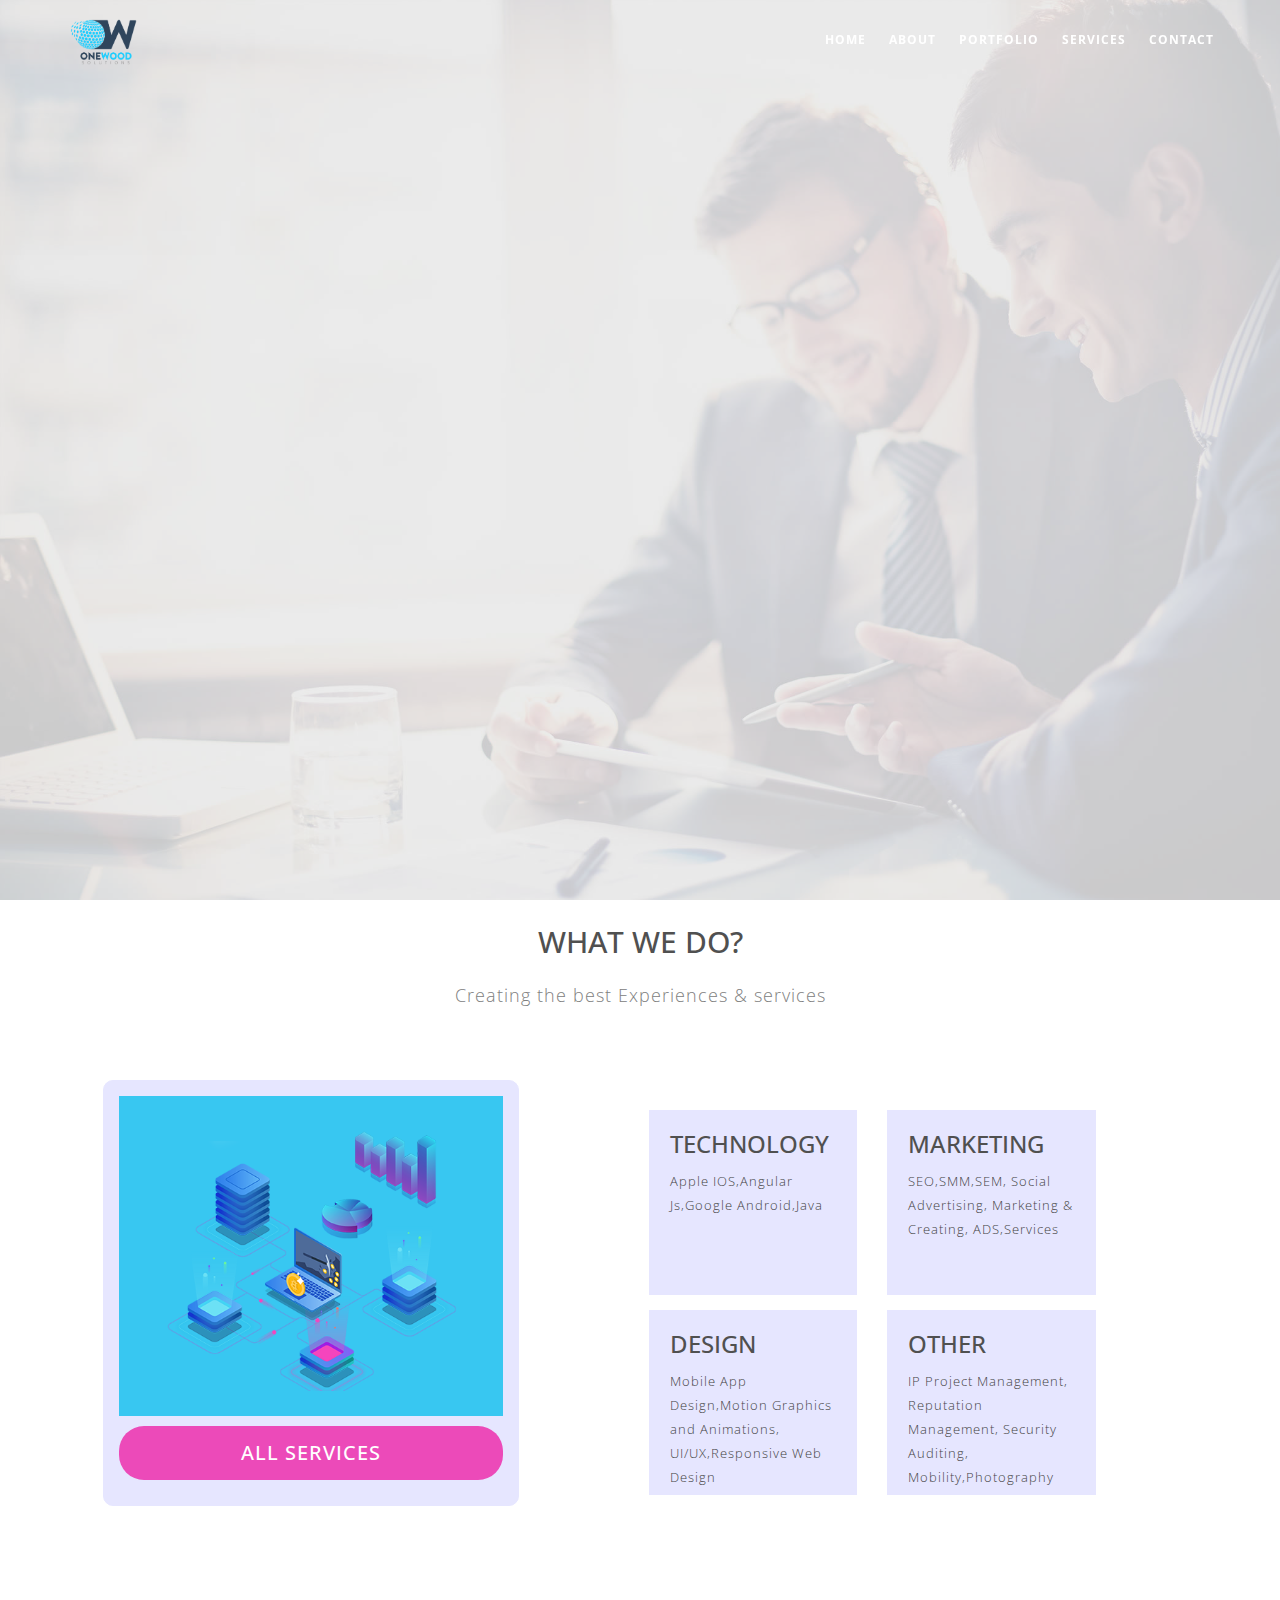
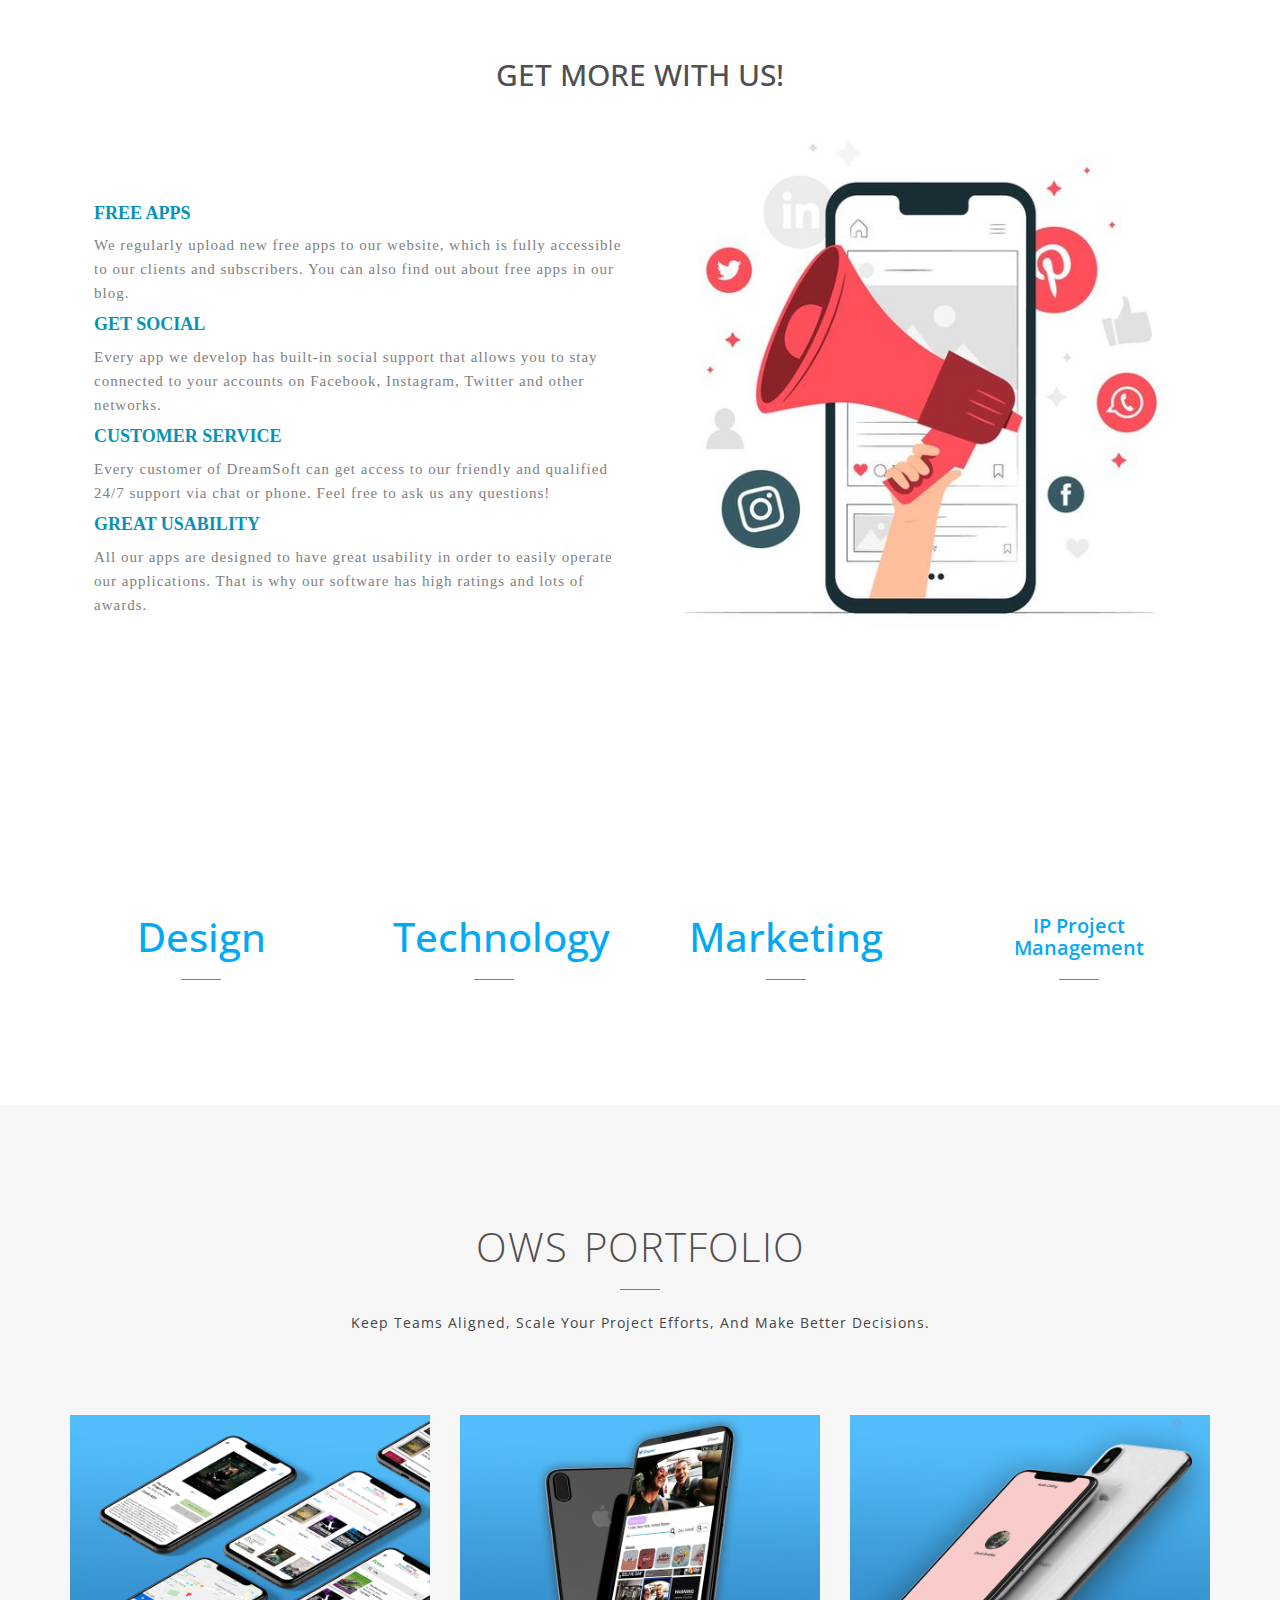
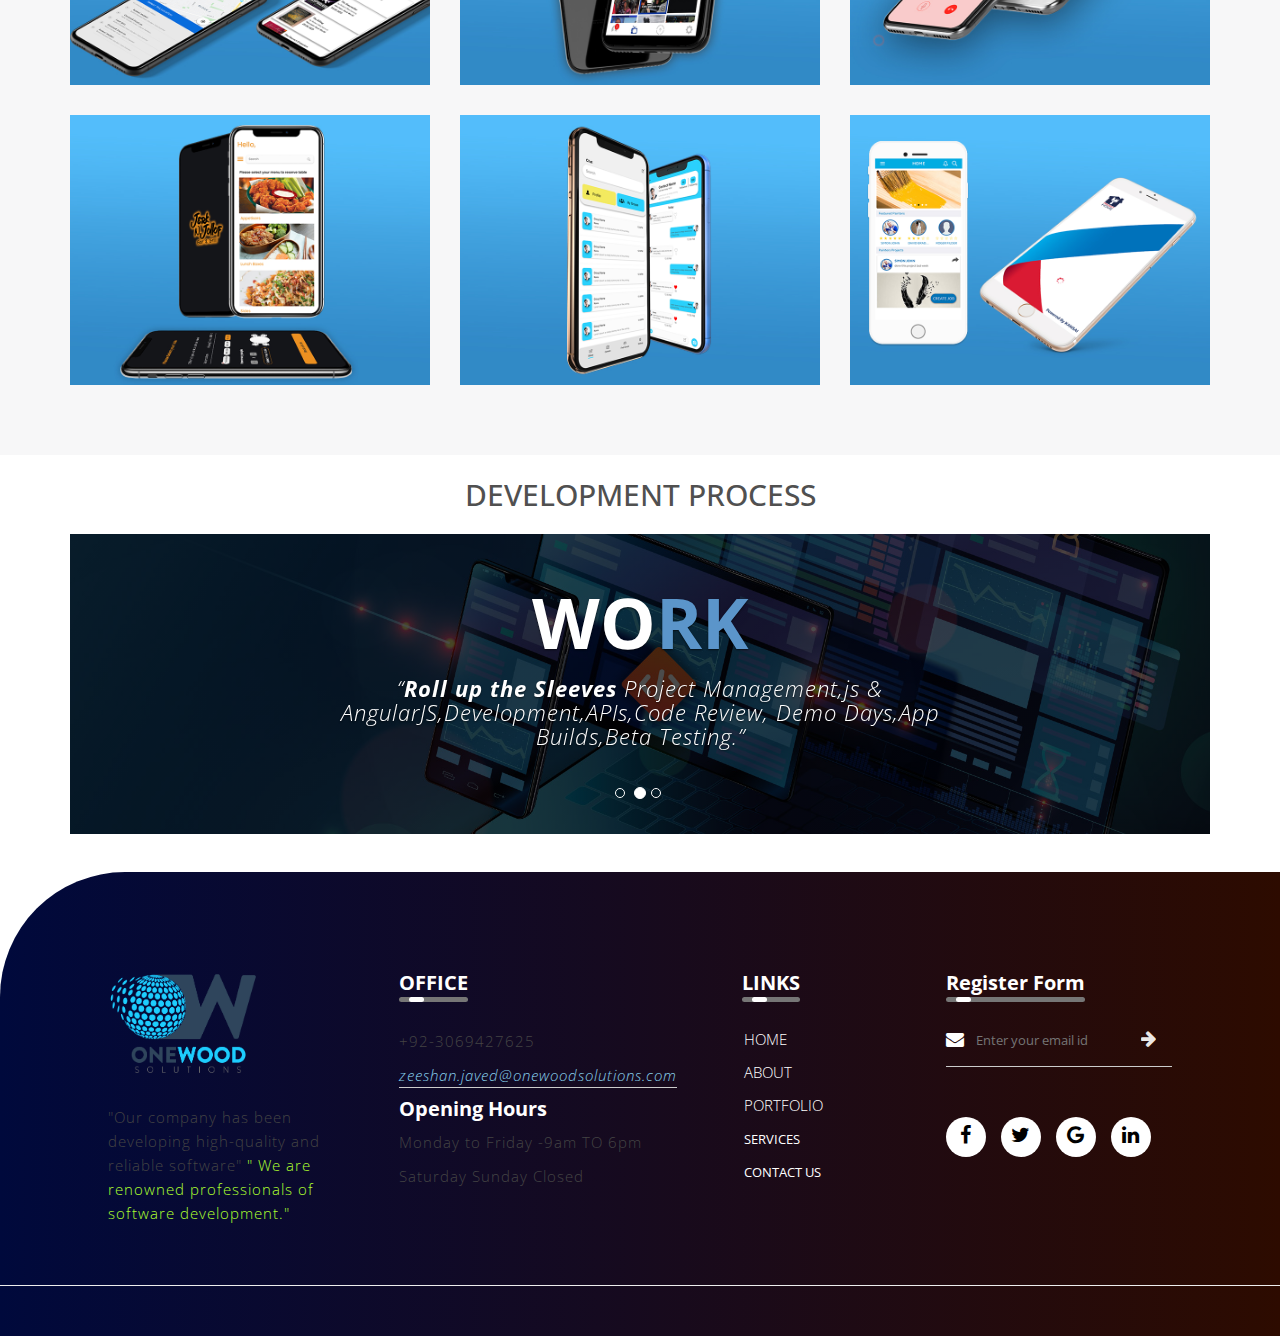
==== commit 43bbfbcd: "renew-project" ====
--- a/index.html
+++ b/index.html
@@ -184,81 +184,38 @@
         </div>
     </div></div>
 </section>
-
-<!--meet the team-->
-<div class="team">
+<div class="funfacts parallax-1" style="background-position: 50% 79px;">
             <div class="container">
                 <div class="row">
-                    <div class="col-sm-8 col-sm-offset-2">
-                        <div class="section-title text-center">
-                            <h1> <span class="alo">MEET THE</span> TEAM</h1> 
+                    <div class="col-sm-3 margin-bottom30 text-center">
+                        <div class="fact-box">
+                            <h2>Design</h2>                          
+                            <h5></h5>
                             <span class="border-line"></span>
-                    
-                        </div>
-                    </div>
-                </div>
-                <div class="row">
-
-                    <div class="col-sm-3 margin-bottom30">
-                        <div class="team-box">
-                            <img src="images/team-1.jpg" class="img-responsive" alt="">
-
-                            <ul class="social list-inline">
-                                <li><a href="#"><i class="icon icon-social-twitter"></i></a></li>
-                                <li><a href="#"><i class="icon icon-social-facebook"></i></a></li>
-                                <li><a href="#"><i class="icon icon-social-dribbble"></i></a></li>
-                            </ul>
-                        </div>
-                        <div class="team-desc">
-                            <h4>Front-End Engineer</h4>
-                            <em>"React js, React Native, Flutter"</em>
-                        </div>
-                    </div>
-                     <div class="col-sm-3 margin-bottom30">
-                        <div class="team-box">
-                            <img src="images/team5.jpg" class="img-responsive" alt="">                     
-                            <ul class="social list-inline">
-                                <li><a href="#"><i class="icon icon-social-twitter"></i></a></li>
-                                <li><a href="#"><i class="icon icon-social-facebook"></i></a></li>
-                                <li><a href="#"><i class="icon icon-social-dribbble"></i></a></li>
-                            </ul>
-                        </div>
-                        <div class="team-desc">
-                            <h4>Back-End Engineer</h4>
-                            <em>"Nodejs, PHP Laravel"</em>
-                        </div>
-
-                    </div>
-                    <div class="col-sm-3 margin-bottom30">
-                        <div class="team-box">
-                            <img src="images/team-2.jpg" class="img-responsive" alt="">                       
-                            <ul class="social list-inline">
-                                <li><a href="#"><i class="icon icon-social-twitter"></i></a></li>
-                                <li><a href="#"><i class="icon icon-social-facebook"></i></a></li>
-                                <li><a href="#"><i class="icon icon-social-dribbble"></i></a></li>
-                            </ul>
-                        </div>
-                        <div class="team-desc">
-                            <h4>Mobile App Developer</h4>
-                            <em>"React native and flutter"</em>
-                        </div>
-                    </div><!--team col end-->
-                   
-                    <div class="col-sm-3 margin-bottom30">
-                        <div class="team-box">
-                            <img src="images/team-3.jpg" class="img-responsive" alt="">                     
-                            <ul class="social list-inline">
-                                <li><a href="#"><i class="icon icon-social-twitter"></i></a></li>
-                                <li><a href="#"><i class="icon icon-social-facebook"></i></a></li>
-                                <li><a href="#"><i class="icon icon-social-dribbble"></i></a></li>
-                            </ul>
-                        </div>
-                        <div class="team-desc">
-                            <h4>QA Engineer</h4>
-                            <em>" broad experience in SD &amp; testing."</em>
-                        </div>
-                        
-                    </div><!--team col end-->
+                        </div>
+                    </div><!--fact cols-->
+                    <div class="col-sm-3 margin-bottom30 text-center">
+                        <div class="fact-box">
+                            <h2>Technology</h2>                          
+                            <h5></h5>
+                            <span class="border-line"></span>
+                        </div>
+                    </div><!--fact cols-->
+                    <div class="col-sm-3 margin-bottom30 text-center">
+                        <div class="fact-box">
+                            <h2>Marketing</h2>                          
+                            <h5> </h5>
+                            <span class="border-line"></span>
+                        </div>
+                    </div><!--fact cols-->
+                    <div class="col-sm-3 margin-bottom30 text-center">
+                        <div class="fact-box">
+                            <h5>IP Project Management</h5>                          
+                            <h5></h5>
+                            <span class="border-line"></span>
+                        </div>
+                    </div><!--fact cols-->
+
                 </div>
             </div>
         </div>
@@ -282,29 +239,36 @@
                     <div class="col-sm-4">
                         <div class="entry-thumb portfolio-thumb">
                             <div class="imgoverlay text-light">
-                                <a href="images/work-1.jpg" class="load-content prettyPhoto" data-gal="prettyPhoto[name_gallery]">
-                                    <img src="images/work-1.jpg" class="img-responsive" alt="">
-                                    <div class="overlay"><span class="overlaycolor"></span><div class="overlayinfo" style="margin-top: -11px;"><h6>OWS</h6></div></div>
-                                </a>
-                            </div>
-                        </div>
-                    </div><!--work col-->
-                    <div class="col-sm-4">
-                        <div class="entry-thumb portfolio-thumb">
-                            <div class="imgoverlay text-light">
-                                <a href="images/work-2.jpg" class="load-content prettyPhoto" data-gal="prettyPhoto[name_gallery]">
-                                    <img src="images/work-2.jpg" class="img-responsive" alt="">
-                                    <div class="overlay"><span class="overlaycolor"></span><div class="overlayinfo" style="margin-top: -11px;"><h6>OWS</h6></div></div>
-                                </a>
-                            </div>
-                        </div>
-                    </div><!--work col-->
-                    <div class="col-sm-4">
-                        <div class="entry-thumb portfolio-thumb">
-                            <div class="imgoverlay text-light">
-                                <a href="images/work-3.jpg" class="load-content prettyPhoto" data-gal="prettyPhoto[name_gallery]">
-                                    <img src="images/work-3.jpg" class="img-responsive" alt="">
-                                    <div class="overlay"><span class="overlaycolor"></span><div class="overlayinfo" style="margin-top: -11px;"><h6>OWS</h6></div></div>
+                                <a href="images/1.jpg" class="load-content prettyPhoto" data-gal="prettyPhoto[name_gallery]">
+                                    <img src="images/1.jpg" class="img-responsive" alt="">
+                                    <div class="overlay"><span class="overlaycolor"></span><div class="overlayinfo" style="margin-top: -11px;"><p><h2>Reading Hub</h2>
+Reading Hub wanted to setup a new m - Commerce marketplace catering to the needs of used books sellers in UAE. They wanted a complete bespoke, end to end marketplace solution with consumer, admin, merchant and rider apps.
+</p></div></div>
+                                </a>
+                            </div>
+                        </div>
+                    </div><!--work col-->
+                    <div class="col-sm-4">
+                        <div class="entry-thumb portfolio-thumb">
+                            <div class="imgoverlay text-light">
+                                <a href="images/2.jpg" class="load-content prettyPhoto" data-gal="prettyPhoto[name_gallery]">
+                                    <img src="images/2.jpg" class="img-responsive" alt="">
+                                    <div class="overlay"><span class="overlaycolor"></span><div class="overlayinfo" style="margin-top: -11px;"><p><h2>Centric</h2>
+iFussss LLC had an idea for a portal where freelance reporters could share news clips and in the process, get paid for the report. They wanted a scalable backend, cross browser streaming support and a mobile app. Onewood worked with iFussss LLC to turn their ideas into reality.
+
+</p></div></div>
+                                </a>
+                            </div>
+                        </div>
+                    </div><!--work col-->
+                    <div class="col-sm-4">
+                        <div class="entry-thumb portfolio-thumb">
+                            <div class="imgoverlay text-light">
+                                <a href="images/3.jpg" class="load-content prettyPhoto" data-gal="prettyPhoto[name_gallery]">
+                                    <img src="images/3.jpg" class="img-responsive" alt="">
+                                    <div class="overlay"><span class="overlaycolor"></span><div class="overlayinfo" style="margin-top: -11px;"><p><h2>Yep</h2>
+If you are looking  for best calliing app then you are on the right place.
+</p></div></div>
                                 </a>
                             </div>
                         </div>
@@ -314,64 +278,41 @@
                     <div class="col-sm-4">
                         <div class="entry-thumb portfolio-thumb">
                             <div class="imgoverlay text-light">
-                                <a href="images/work-4.jpg" class="load-content prettyPhoto" data-gal="prettyPhoto[name_gallery]">
-                                    <img src="images/work-4.jpg" class="img-responsive" alt="">
-                                    <div class="overlay"><span class="overlaycolor"></span><div class="overlayinfo" style="margin-top: -11px;"><h6>OWS</h6></div></div>
-                                </a>
-                            </div>
-                        </div>
-                    </div><!--work col-->
-                    <div class="col-sm-4">
-                        <div class="entry-thumb portfolio-thumb">
-                            <div class="imgoverlay text-light">
-                                <a href="images/work-5.jpg" class="load-content prettyPhoto" data-gal="prettyPhoto[name_gallery]">
-                                    <img src="images/work-5.jpg" class="img-responsive" alt="">
-                                    <div class="overlay"><span class="overlaycolor"></span><div class="overlayinfo" style="margin-top: -11px;"><h6>OWS</h6></div></div>
-                                </a>
-                            </div>
-                        </div>
-                    </div><!--work col-->
-                    <div class="col-sm-4">
-                        <div class="entry-thumb portfolio-thumb">
-                            <div class="imgoverlay text-light">
-                                <a href="images/work-6.jpg" class="load-content prettyPhoto" data-gal="prettyPhoto[name_gallery]">
-                                    <img src="images/work-6.jpg" class="img-responsive" alt="">
-                                    <div class="overlay"><span class="overlaycolor"></span><div class="overlayinfo" style="margin-top: -11px;"><h6>OWS</h6></div></div>
-                                </a>
-                            </div>
-                        </div>
-                    </div><!--work col-->
-                </div><!--work row-->
-                <div class="row">
-                    <div class="col-sm-4">
-                        <div class="entry-thumb portfolio-thumb">
-                            <div class="imgoverlay text-light">
-                                <a href="images/work-7.jpg" class="load-content prettyPhoto" data-gal="prettyPhoto[name_gallery]">
-                                    <img src="images/work-7.jpg" class="img-responsive" alt="">
-                                    <div class="overlay"><span class="overlaycolor"></span><div class="overlayinfo" style="margin-top: -11px;"><h6>OWS</h6></div></div>
-                                </a>
-                            </div>
-                        </div>
-                    </div><!--work col-->
-                    <div class="col-sm-4">
-                        <div class="entry-thumb portfolio-thumb">
-                            <div class="imgoverlay text-light">
-                                <a href="images/work-8.jpg" class="load-content prettyPhoto" data-gal="prettyPhoto[name_gallery]">
-                                    <img src="images/work-8.jpg" class="img-responsive" alt="">
-                                    <div class="overlay"><span class="overlaycolor"></span><div class="overlayinfo" style="margin-top: -11px;"><h6>OWS</h6></div></div>
-                                </a>
-                            </div>
-                        </div>
-                    </div><!--work col-->
-                    <div class="col-sm-4">
-                        <div class="entry-thumb portfolio-thumb">
-                            <div class="imgoverlay text-light">
-                                <a href="images/work-9.jpg" class="load-content prettyPhoto" data-gal="prettyPhoto[name_gallery]">
-                                    <img src="images/work-9.jpg" class="img-responsive" alt="">
-                                    <div class="overlay"><span class="overlaycolor"></span><div class="overlayinfo" style="margin-top: -11px;"><h6>OWS</h6></div></div>
-                                </a>
-                            </div>
-                        </div>
+                                <a href="images/4.jpg" class="load-content prettyPhoto" data-gal="prettyPhoto[name_gallery]">
+                                    <img src="images/4.jpg" class="img-responsive" alt="">
+                                    <div class="overlay"><span class="overlaycolor"></span><div class="overlayinfo" style="margin-top: -11px;"><p><h2>Jerk & Jollof</h2>
+Jerk & Jollof application is developed for a Grilled bar in London. Customers of Jerk & Jollof can now book their table and meal by using this application. They can see the available table and slots in the application and can book their table and meal according to their availability. Takeaway online payments are also part of this application.
+</p></div></div>
+                                </a>
+                            </div>
+                        </div>
+                    </div><!--work col-->
+                    <div class="col-sm-4">
+                        <div class="entry-thumb portfolio-thumb">
+                            <div class="imgoverlay text-light">
+                                <a href="images/5.jpg" class="load-content prettyPhoto" data-gal="prettyPhoto[name_gallery]">
+                                    <img src="images/5.jpg" class="img-responsive" alt="">
+                                    <div class="overlay"><span class="overlaycolor"></span><div class="overlayinfo" style="margin-top: -11px;"><p><h2>HIBRID</h2>
+HIBRID is an application in which users can create different groups on the basis of their interests and passion. Different people having the same interest can follow the public groups and can participate in their views about a specific topic. One-to-one and group chat both are available in the application.
+</p></div></div>
+                                </a>
+                            </div>
+                        </div>
+                    </div><!--work col-->
+                    <div class="col-sm-4">
+                        <div class="entry-thumb portfolio-thumb">
+                            <div class="imgoverlay text-light">
+                                <a href="images/6.jpg" class="load-content prettyPhoto" data-gal="prettyPhoto[name_gallery]">
+                                    <img src="images/6.jpg" class="img-responsive" alt="">
+                                    <div class="overlay"><span class="overlaycolor"></span><div class="overlayinfo" style="margin-top: -11px;"><p><h2>KANSAI</h2>
+User can navigate to different sections from the home screen. He/she also can create jobs to hire painter.User can see painter profile having picture, feedback, completed jobs, projects and expertise. User can add painter to his/her favorite painters list. 
+</p></div></div>
+                                </a>
+                            </div>
+                        </div>
+                   
+                 
+                   
                     </div><!--work col-->
                 </div><!--work row-->
             </div>
--- a/css/style.css
+++ b/css/style.css
@@ -421,7 +421,8 @@
 }
 
 .imgoverlay:hover .overlayinfo {
-    top: 50%
+    top: 15%;
+    padding: 20px;
 }
 
 .portfolio-thumb a{
@@ -437,7 +438,7 @@
     text-transform: uppercase;
     font-size: 15px;
 }
-.overlayinfo h6 {
+.overlayinfo p {
     font-size: 13px;
     text-transform: uppercase;
     letter-spacing: .1em
@@ -457,6 +458,7 @@
  border-top-left-radius: 125px ;
  font-size: 13px;
  line-height: 20px;
+ margin-top: 3%;
  
 }
 .Rcover{
@@ -943,8 +945,7 @@
 .Hcover h3{
      font-size: 18px;
      font-weight: bold;
-    font-weight: 500;
-    color: #ff4f5a;
+    color: #0792b7;
     font-family: auto;
 }
 .Hcover p{
@@ -969,83 +970,14 @@
   font-size: 25px;
 }
 
-}
-/*--meet the team--*/
-
-
-.coverup{
-}
-
-.innerbox {
-  position: relative;
-  width: 50%;
-}
-
-.image {
-  opacity: 1;
-  display: block;
-  width: 100%;
-  height: 250px;
-  transition: .5s ease;
-  backface-visibility: hidden;
-}
-.txt h2{
-font-size: 30px;
-text-align: center;
-margin-top: 2%;
-margin-bottom: 5%;
-}
-.middle {
-
-}
-
-.innerbox:hover .image {
-  opacity: 0.3;
-}
-
-.text {
- background-color: #4492d4;
-    color: white;
-    padding: 16px 32px;
-}
-.text h2{
- font-size: 20px;
- font-weight: 500;
-}
-.text p{
-  color: #ccc;
-  font-size: 15px;
- font-weight: 300;
- font-style: italic;
-}
-@media (max-width: 700px){
-  row{
-    flex-direction: column;
-  }
-  .innerbox{
-      flex-basis: 100%;
-    margin-top: 10px;
-    margin-left: 88px;
-  }
-  .image{
-    height: 150px;
-  }
-.text{
-  padding: 10px 16px;
-}
-.text h2{
-font-size: 15px;
-} 
-.text p{
-font-size: 10px;
-}
-
-}
+}}
+
 
 /*--cover--*/
 
 .slider{
-margin: 5%;
+margin-top: 5%;
+margin-bottom: 10% ;
 
 }
 .txt h2{
@@ -1448,11 +1380,12 @@
 }
 .fact-box h2{
     color: #03a9f4;
-    font-size: 45px;
+    font-size: 40px;
 }
 .fact-box h5{
-    color:#000;
-    font-weight: 300;
+   color: #03a9f4;
+    font-size: 20px;
+    font-weight: 600;
 }
 .testimonials{
     background: url(../images/bg-3.jpg);
--- a/css/style.css
+++ b/css/style.css
@@ -421,7 +421,8 @@
 }
 
 .imgoverlay:hover .overlayinfo {
-    top: 50%
+    top: 15%;
+    padding: 20px;
 }
 
 .portfolio-thumb a{
@@ -437,7 +438,7 @@
     text-transform: uppercase;
     font-size: 15px;
 }
-.overlayinfo h6 {
+.overlayinfo p {
     font-size: 13px;
     text-transform: uppercase;
     letter-spacing: .1em
@@ -457,6 +458,7 @@
  border-top-left-radius: 125px ;
  font-size: 13px;
  line-height: 20px;
+ margin-top: 3%;
  
 }
 .Rcover{
@@ -943,8 +945,7 @@
 .Hcover h3{
      font-size: 18px;
      font-weight: bold;
-    font-weight: 500;
-    color: #ff4f5a;
+    color: #0792b7;
     font-family: auto;
 }
 .Hcover p{
@@ -969,83 +970,14 @@
   font-size: 25px;
 }
 
-}
-/*--meet the team--*/
-
-
-.coverup{
-}
-
-.innerbox {
-  position: relative;
-  width: 50%;
-}
-
-.image {
-  opacity: 1;
-  display: block;
-  width: 100%;
-  height: 250px;
-  transition: .5s ease;
-  backface-visibility: hidden;
-}
-.txt h2{
-font-size: 30px;
-text-align: center;
-margin-top: 2%;
-margin-bottom: 5%;
-}
-.middle {
-
-}
-
-.innerbox:hover .image {
-  opacity: 0.3;
-}
-
-.text {
- background-color: #4492d4;
-    color: white;
-    padding: 16px 32px;
-}
-.text h2{
- font-size: 20px;
- font-weight: 500;
-}
-.text p{
-  color: #ccc;
-  font-size: 15px;
- font-weight: 300;
- font-style: italic;
-}
-@media (max-width: 700px){
-  row{
-    flex-direction: column;
-  }
-  .innerbox{
-      flex-basis: 100%;
-    margin-top: 10px;
-    margin-left: 88px;
-  }
-  .image{
-    height: 150px;
-  }
-.text{
-  padding: 10px 16px;
-}
-.text h2{
-font-size: 15px;
-} 
-.text p{
-font-size: 10px;
-}
-
-}
+}}
+
 
 /*--cover--*/
 
 .slider{
-margin: 5%;
+margin-top: 5%;
+margin-bottom: 10% ;
 
 }
 .txt h2{
@@ -1448,11 +1380,12 @@
 }
 .fact-box h2{
     color: #03a9f4;
-    font-size: 45px;
+    font-size: 40px;
 }
 .fact-box h5{
-    color:#000;
-    font-weight: 300;
+   color: #03a9f4;
+    font-size: 20px;
+    font-weight: 600;
 }
 .testimonials{
     background: url(../images/bg-3.jpg);
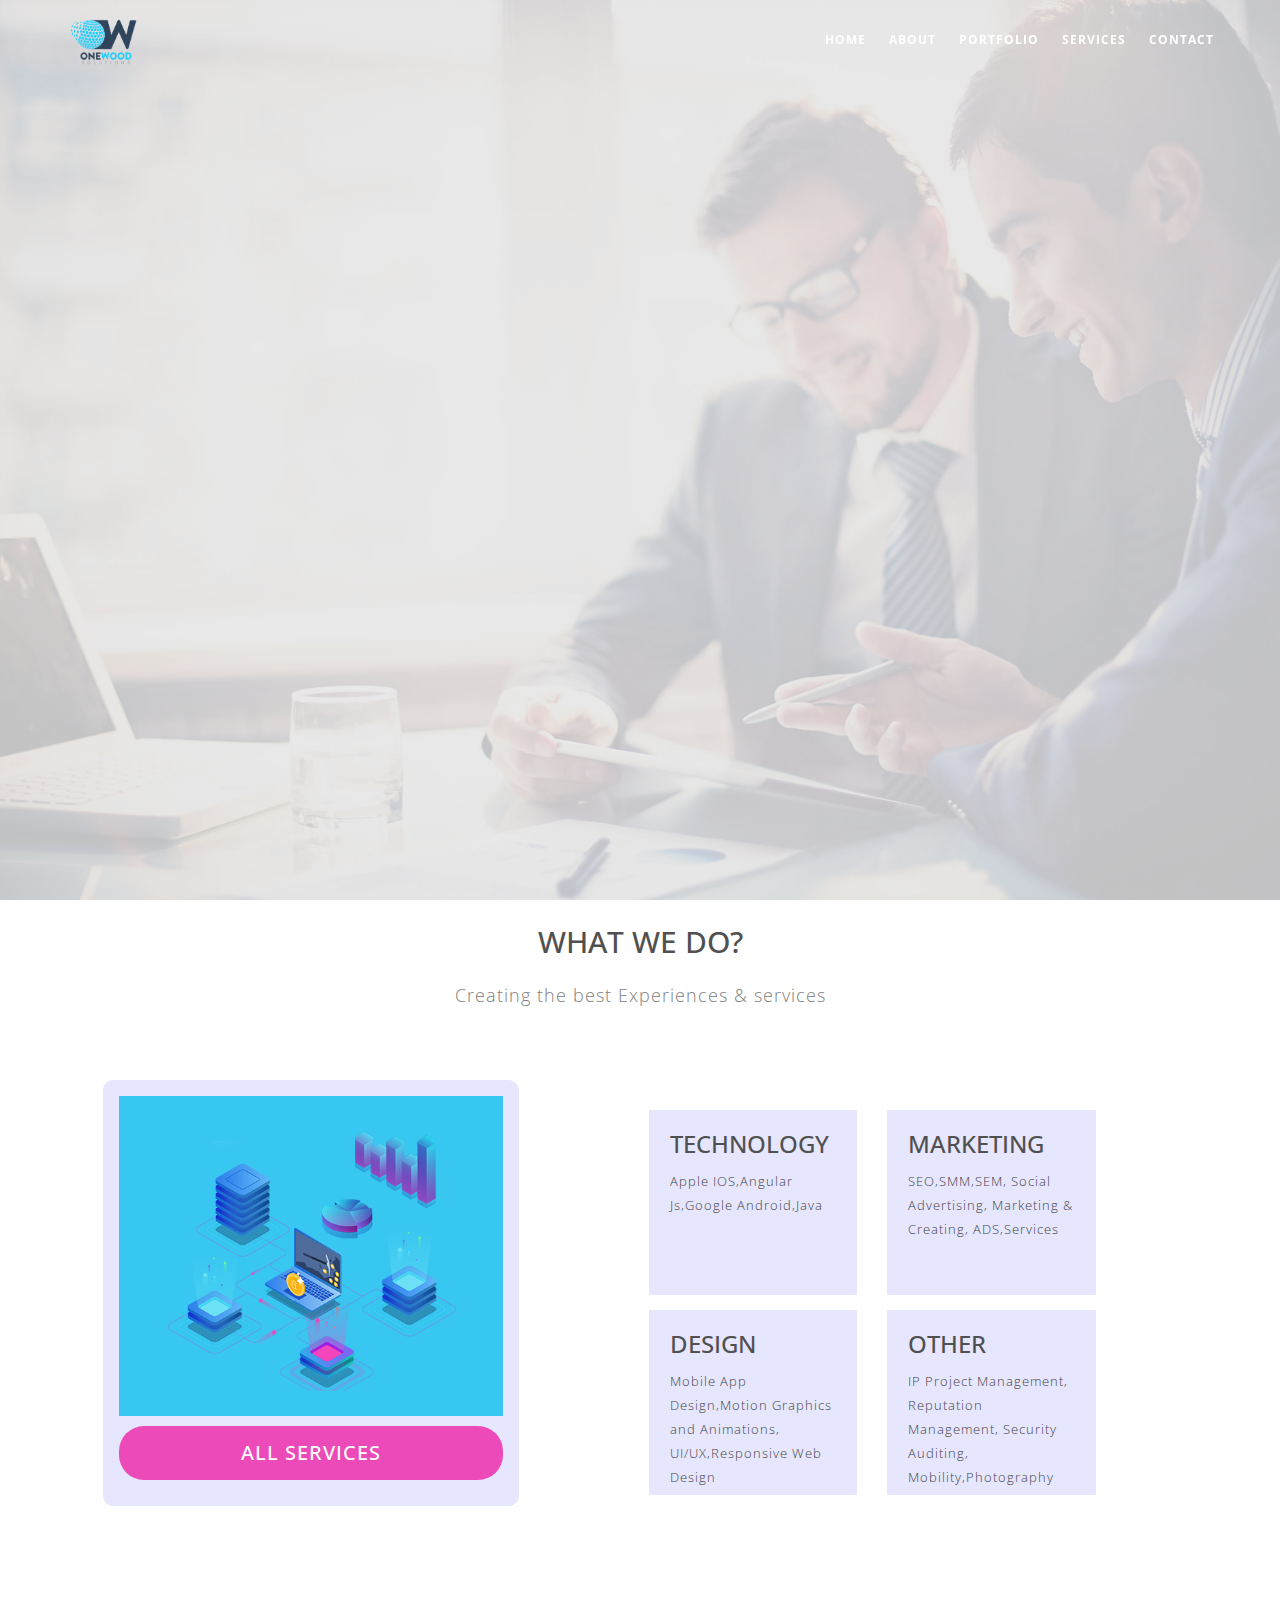
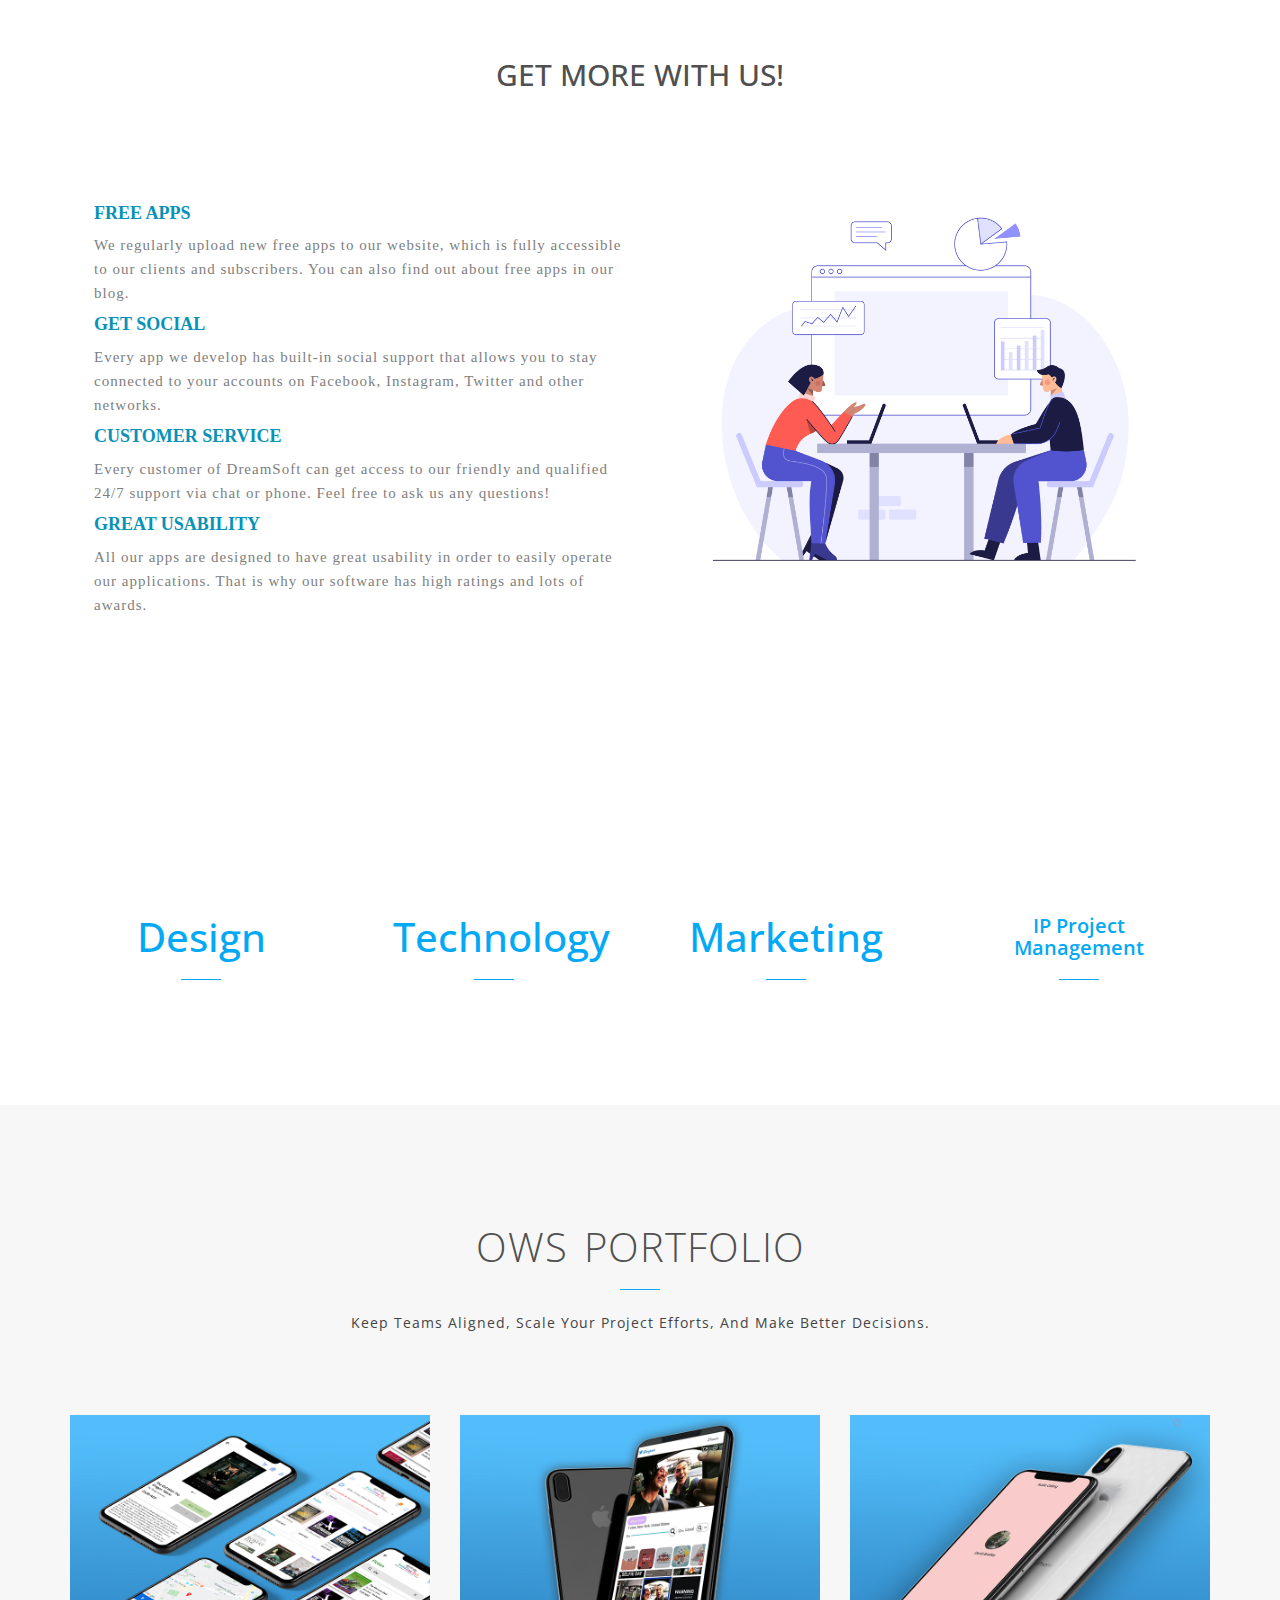
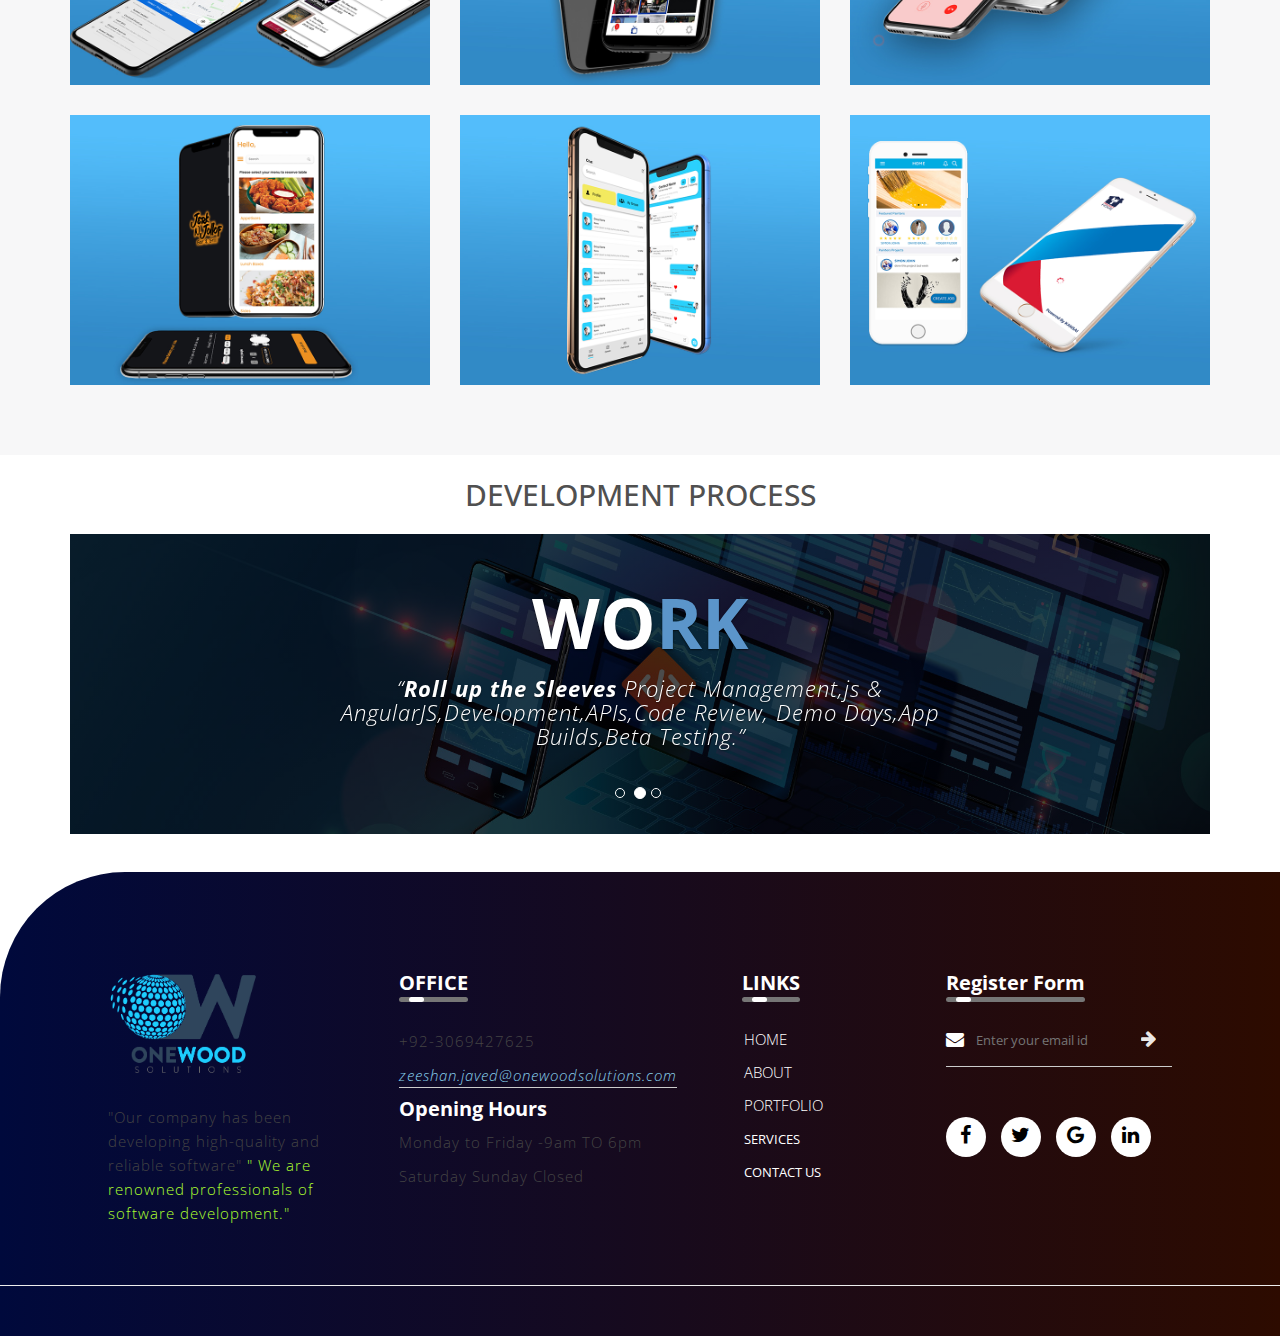
==== commit 15052b8c: "renew" ====
--- a/index.html
+++ b/index.html
@@ -180,7 +180,7 @@
             </div>
         </div>
         <div class="col-md-6 information">
-            <img src="images/others.jpg">
+            <img src="images/illustration.png">
         </div>
     </div></div>
 </section>
--- a/css/style.css
+++ b/css/style.css
@@ -1,8 +1,3 @@
-/* 
-	Bonativo by TEMPLATE STOCK
-	templatestock.co @templatestock
-	Released for free under the Creative Commons Attribution 3.0 license (templated.co/license)
-*/
 
 @import url('https://fonts.googleapis.com/css?family=Open+Sans:400,700,600,400italic');
 
--- a/css/style.css
+++ b/css/style.css
@@ -1,8 +1,3 @@
-/* 
-	Bonativo by TEMPLATE STOCK
-	templatestock.co @templatestock
-	Released for free under the Creative Commons Attribution 3.0 license (templated.co/license)
-*/
 
 @import url('https://fonts.googleapis.com/css?family=Open+Sans:400,700,600,400italic');
 
